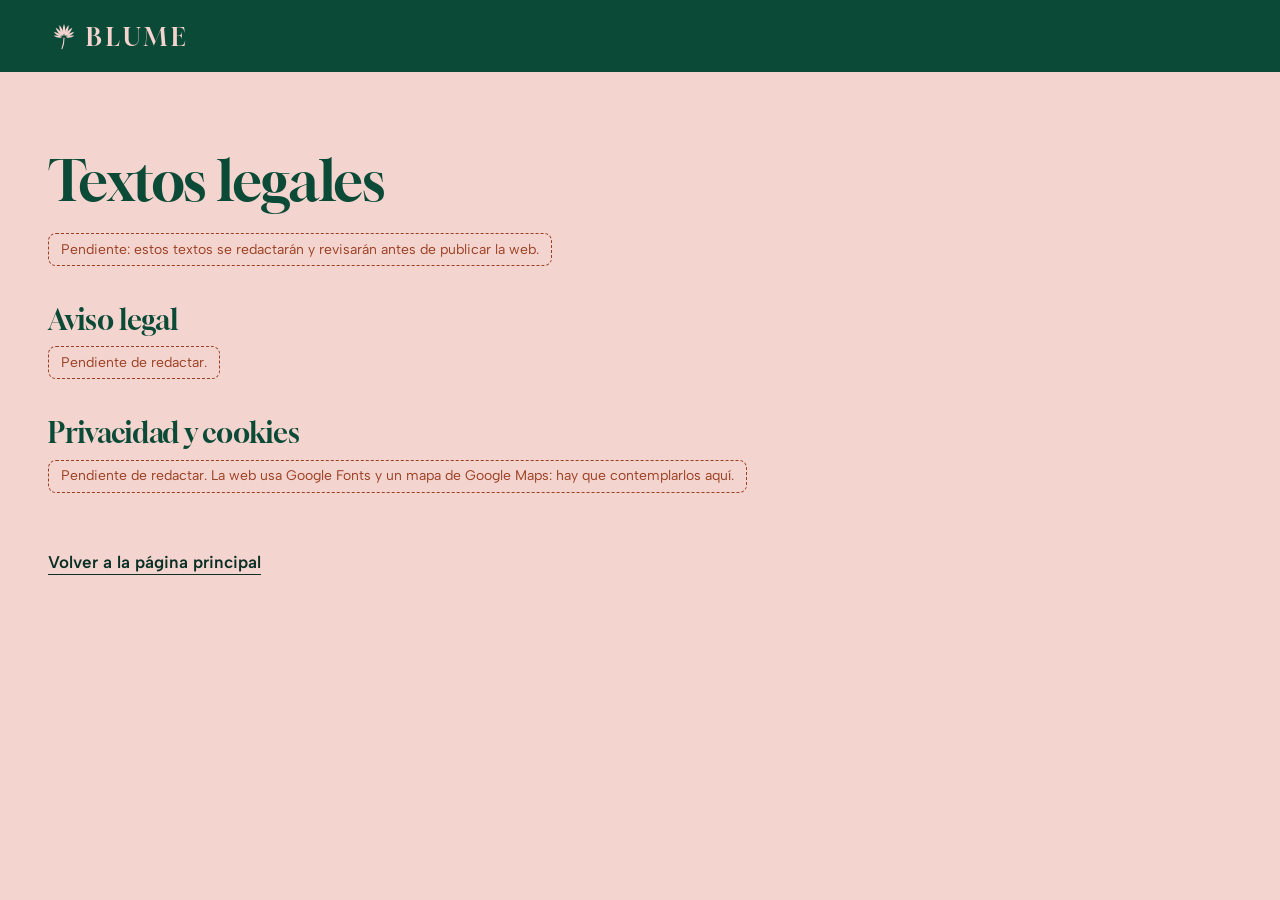
==== legal.html @ 8aef5012 "Identidad verde y rosa, portada con texto sobre foto en móvil Bloques alternos con el verde del logo" ====
<!doctype html>
<html lang="es">
<head>
  <meta charset="utf-8">
  <meta name="viewport" content="width=device-width, initial-scale=1">
  <meta name="robots" content="noindex, nofollow">
  <title>Textos legales · Blume</title>
  <meta name="theme-color" content="#0b4a37">
  <link rel="icon" href="data:image/svg+xml,%3Csvg xmlns='http://www.w3.org/2000/svg' viewBox='0 0 48 48'%3E%3Crect width='48' height='48' rx='10' fill='%230b4a37'/%3E%3Cpath fill='%23f4d4cf' d='M20.9 26.3Q15.5 22.3 8.3 23.7Q14.3 27.8 20.9 26.3ZM21.3 25.3Q16.7 18.7 8.5 17.5Q13.3 24.2 21.3 25.3ZM22 24.5Q19.6 15.9 11.6 11.7Q14 20.3 22 24.5ZM22.9 24Q23.5 14.4 17.1 7.5Q16.5 16.9 22.9 24ZM24 23.8Q27.8 14.8 24 6Q20.2 14.8 24 23.8ZM25.1 24Q31.5 16.9 30.9 7.5Q24.5 14.4 25.1 24ZM26 24.5Q34 20.3 36.4 11.7Q28.4 15.9 26 24.5ZM26.7 25.3Q34.7 24.2 39.5 17.5Q31.3 18.7 26.7 25.3ZM27.1 26.3Q33.7 27.8 39.7 23.7Q32.5 22.3 27.1 26.3Z'/%3E%3Cpath d='M24 27c0 6-1 11-3 16' stroke='%23f4d4cf' stroke-width='1.6' fill='none' stroke-linecap='round'/%3E%3C/svg%3E">
  <link rel="preconnect" href="https://fonts.googleapis.com">
  <link rel="preconnect" href="https://fonts.gstatic.com" crossorigin>
  <link rel="stylesheet" href="https://fonts.googleapis.com/css2?family=Albert+Sans:wght@400;500;600&family=Gloock&display=swap">
  <link rel="stylesheet" href="styles.css">
</head>
<body>
  <svg class="sprite" aria-hidden="true" focusable="false">
    <symbol id="i-hoja" viewBox="0 0 48 48">
      <path fill="currentColor" d="M20.9 26.3Q15.5 22.3 8.3 23.7Q14.3 27.8 20.9 26.3ZM21.3 25.3Q16.7 18.7 8.5 17.5Q13.3 24.2 21.3 25.3ZM22 24.5Q19.6 15.9 11.6 11.7Q14 20.3 22 24.5ZM22.9 24Q23.5 14.4 17.1 7.5Q16.5 16.9 22.9 24ZM24 23.8Q27.8 14.8 24 6Q20.2 14.8 24 23.8ZM25.1 24Q31.5 16.9 30.9 7.5Q24.5 14.4 25.1 24ZM26 24.5Q34 20.3 36.4 11.7Q28.4 15.9 26 24.5ZM26.7 25.3Q34.7 24.2 39.5 17.5Q31.3 18.7 26.7 25.3ZM27.1 26.3Q33.7 27.8 39.7 23.7Q32.5 22.3 27.1 26.3Z"/>
      <path d="M24 27c0 6-1 11-3 16" fill="none" stroke="currentColor" stroke-width="1.6" stroke-linecap="round"/>
    </symbol>
  </svg>

  <header class="cabecera">
    <div class="cabecera__interior">
      <a class="marca" href="index.html" aria-label="Blume, volver a la página principal">
        <svg class="marca__hoja" aria-hidden="true"><use href="#i-hoja"/></svg>
        <span class="marca__nombre">Blume</span>
      </a>
    </div>
  </header>

  <main class="seccion legal">
    <div class="contenedor">
      <h1>Textos legales</h1>
      <p class="legal__aviso pendiente">Pendiente: estos textos se redactarán y revisarán antes de publicar la web.</p>

      <section id="aviso-legal" class="legal__bloque">
        <h2>Aviso legal</h2>
        <p class="pendiente">Pendiente de redactar.</p>
      </section>

      <section id="privacidad" class="legal__bloque">
        <h2>Privacidad y cookies</h2>
        <p class="pendiente">Pendiente de redactar. La web usa Google Fonts y un mapa de Google Maps: hay que contemplarlos aquí.</p>
      </section>

      <p class="legal__volver"><a class="enlace-flecha" href="index.html">Volver a la página principal</a></p>
    </div>
  </main>
</body>
</html>
---- styles.css ----
/* =============================================================
   Blume · Floristería — demo de una página
   -------------------------------------------------------------
   1. Variables          7. Secciones comunes
   2. Base               8. Servicios
   3. Utilidades         9. Galería
   4. Botones y enlaces 10. Contacto y horario
   5. Cabecera          11. Pie y página legal
   6. Portada           12. Visor de fotos
                        13. Movimiento
   Mobile-first: estilos base para móvil y min-width para más ancho.
   Identidad a dos colores: el verde del logotipo de Blume, en profundo,
   y el rosa de las hortensias. Se alternan por bloques.
   ============================================================= */


/* 1. Variables ------------------------------------------------ */

:root {
  --verde: #0b4a37;             /* verde del rótulo, en profundo */
  --verde-hondo: #073426;       /* pie y visor */
  --rosa: #f4d4cf;              /* hortensia rosada */
  --rosa-claro: #fdeeea;        /* texto sobre verde */
  --tinta: #0a2f24;             /* texto sobre rosa */
  --tinta-suave: #3f5c51;
  --salvia: #c9ddd4;            /* texto secundario sobre verde */
  --linea-rosa: rgb(11 74 55 / .2);
  --linea-verde: rgb(244 212 207 / .24);
  --terracota: #9a3f22;         /* marcadores de dato pendiente */
  --foco: var(--verde);

  --f-titulo: "Gloock", Georgia, serif;
  --f-texto: "Albert Sans", "Segoe UI", system-ui, sans-serif;

  --cabecera: 3.75rem;
  --margen: 1.25rem;
  --ancho: 74rem;
  --radio: 14px;
  --curva: cubic-bezier(.2, .7, .2, 1);
}

@media (min-width: 600px) { :root { --margen: 2rem; } }
@media (min-width: 768px) { :root { --cabecera: 4.5rem; } }
@media (min-width: 1100px) { :root { --margen: 3rem; } }

/* Bloques oscuros: cambian el color del foco */
.cabecera, .portada, .galeria, .entrega, .pie, .visor { --foco: var(--rosa); }


/* 2. Base ----------------------------------------------------- */

*, *::before, *::after { box-sizing: border-box; }

html {
  -webkit-text-size-adjust: 100%;
  /* Que la cabecera fija no tape ni los destinos de los enlaces # ni el foco */
  scroll-padding-top: calc(var(--cabecera) + 1rem);
  scroll-padding-bottom: 1.5rem;
}

body {
  margin: 0;
  background: var(--rosa);
  color: var(--tinta);
  font-family: var(--f-texto);
  font-size: 1.0625rem;
  line-height: 1.55;
  -webkit-font-smoothing: antialiased;
}

img { display: block; max-width: 100%; height: auto; }

h1, h2, h3 {
  margin: 0;
  font-family: var(--f-titulo);
  font-weight: 400;
  line-height: 1.02;
  letter-spacing: -.01em;
  text-wrap: balance;
}

p, figure { margin: 0; }
ul { margin: 0; padding: 0; list-style: none; }
a { color: inherit; }

:focus-visible { outline: 2px solid var(--foco); outline-offset: 3px; }


/* 3. Utilidades ----------------------------------------------- */

.contenedor {
  max-width: calc(var(--ancho) + 2 * var(--margen));
  margin-inline: auto;
  padding-inline: var(--margen);
}

.visualmente-oculto {
  position: absolute !important;
  width: 1px; height: 1px;
  margin: -1px; padding: 0; border: 0;
  overflow: hidden;
  clip: rect(0 0 0 0);
  white-space: nowrap;
}

.sprite { position: absolute; width: 0; height: 0; overflow: hidden; }

.icono { width: 1.25rem; height: 1.25rem; flex: none; }

.saltar {
  position: absolute;
  top: -10rem;
  left: var(--margen);
  z-index: 100;
  display: inline-flex;
  align-items: center;
  min-height: 2.75rem;
  padding: .5rem 1rem;
  border-radius: 999px;
  background: var(--rosa);
  color: var(--verde);
  font-weight: 600;
}
.saltar:focus { top: .5rem; }

.solo-escritorio { display: none; }
@media (min-width: 768px) {
  .solo-movil { display: none; }
  .solo-escritorio { display: inline; }
}

/* Marcador de dato pendiente: visible a propósito mientras sea demo */
.pendiente {
  justify-self: start;
  padding: .35rem .75rem;
  border: 1px dashed currentColor;
  border-radius: 8px;
  color: var(--terracota);
  font-size: .875rem;
  line-height: 1.4;
}


/* 4. Botones y enlaces ---------------------------------------- */

.boton {
  display: inline-flex;
  align-items: center;
  justify-content: center;
  gap: .6rem;
  min-height: 3.25rem;
  padding: .8rem 1.5rem;
  border: 1.5px solid transparent;
  border-radius: 999px;
  font: 600 1rem/1.2 var(--f-texto);
  text-decoration: none;
  transition: background-color .25s, color .25s, border-color .25s, opacity .3s, visibility .3s;
}

/* La acción principal (llamar) es siempre rosa sobre verde */
.boton--principal,
.boton--cabecera { background: var(--rosa); color: var(--verde); }
.boton--principal:hover,
.boton--cabecera:hover { background: var(--rosa-claro); }

.boton--cabecera {
  min-height: 2.75rem;
  padding: .5rem 1.1rem;
  font-size: .9375rem;
}
.boton--cabecera .icono { width: 1.1rem; height: 1.1rem; }

/* Secundario, sobre rosa: contorno verde */
.boton--secundario { border-color: var(--verde); color: var(--verde); }
.boton--secundario:hover { background: var(--verde); color: var(--rosa); }

/* Enlace de texto con flecha que avanza un poco al pasar por encima */
.enlace-flecha {
  display: inline-flex;
  align-items: center;
  gap: .5rem;
  min-height: 2.75rem;
  font-weight: 600;
  text-decoration: underline;
  text-decoration-thickness: 1px;
  text-underline-offset: .35em;
}
.enlace-flecha .icono { transition: transform .3s var(--curva); }
.enlace-flecha:hover .icono { transform: translateX(4px); }

/* Botones redondos de flecha (galería, sobre verde) */
.boton-icono {
  display: inline-grid;
  place-items: center;
  width: 3rem;
  height: 3rem;
  padding: 0;
  border: 1.5px solid var(--linea-verde);
  border-radius: 50%;
  background: transparent;
  color: var(--rosa);
  cursor: pointer;
  transition: border-color .25s, background-color .25s, color .25s, opacity .25s;
}
.boton-icono:hover:not([aria-disabled="true"]) { border-color: var(--rosa); background: var(--rosa); color: var(--verde); }
.boton-icono[aria-disabled="true"] { opacity: .35; cursor: default; }


/* 5. Cabecera ------------------------------------------------- */

.cabecera {
  position: sticky;
  top: 0;
  z-index: 50;
  background: var(--verde);
  color: var(--rosa-claro);
}

.cabecera__interior {
  display: flex;
  align-items: center;
  gap: 1rem;
  max-width: calc(var(--ancho) + 2 * var(--margen));
  height: var(--cabecera);
  margin-inline: auto;
  padding-inline: var(--margen);
}

.marca {
  display: inline-flex;
  align-items: center;
  gap: .4rem;
  min-height: 2.75rem;
  margin-right: auto;
  color: var(--rosa);
  text-decoration: none;
}
.marca__hoja { width: 1.75rem; height: 1.75rem; flex: none; }
.marca__nombre {
  margin: 0;
  font-family: var(--f-titulo);
  font-size: 1.375rem;
  line-height: 1;
  letter-spacing: .16em;
  text-transform: uppercase;
  padding-top: .08em;
}

.cabecera__nav { display: none; }

/* Escritorio: marca, menú centrado y llamada; el menú no se mueve cuando
   el botón de llamar aparece o se aparta */
@media (min-width: 768px) {
  .cabecera__interior { display: grid; grid-template-columns: 1fr auto 1fr; gap: .5rem; }
  .marca { justify-self: start; margin-right: 0; }
  .boton--cabecera { justify-self: end; }
  .cabecera__nav { display: flex; gap: .25rem; }
  .cabecera__nav a {
    display: inline-flex;
    align-items: center;
    min-height: 2.75rem;
    padding-inline: .8rem;
    color: var(--salvia);
    font-size: .9375rem;
    font-weight: 500;
    text-decoration: none;
    transition: color .2s;
  }
  .cabecera__nav a:hover { color: var(--rosa); }
  .marca__hoja { width: 2rem; height: 2rem; }
  .marca__nombre { font-size: 1.5rem; }
}

/* Con JS: el botón de la cabecera se aparta mientras se ve el de la portada,
   para no repetir dos «Llamar» en la misma pantalla */
.cabecera--portada-visible .boton--cabecera { opacity: 0; visibility: hidden; }


/* 6. Portada -------------------------------------------------- */

/* Móvil y tableta: la foto ocupa la pantalla y el texto va encima, abajo,
   sobre un degradado del mismo verde que solo cubre la zona del texto.
   El alto nunca pasa de 696 px, el de la foto real, para que no se emborrone. */
.portada {
  display: grid;
  grid-template-columns: 100%;
  background: var(--verde);
  color: var(--rosa-claro);
}

.portada__foto {
  grid-area: 1 / 1;
  position: relative;
  height: clamp(30rem, calc(100svh - var(--cabecera) - 3rem), 43.5rem);
  overflow: hidden;
}
.portada__foto img {
  width: 100%;
  height: 100%;
  object-fit: cover;
  object-position: 58% 30%;
}
.portada__texto {
  grid-area: 1 / 1;
  align-self: end;
  position: relative;
  isolation: isolate;
  padding: 0 var(--margen) 1.75rem;
}
/* El degradado va atado al bloque de texto: cubre siempre las letras,
   sea cual sea el alto de la pantalla, y deja limpia la parte de arriba */
.portada__texto::before {
  content: "";
  position: absolute;
  z-index: -1;
  inset: -6rem 0 0;
  background: linear-gradient(to bottom,
    rgb(11 74 55 / 0) 0,
    rgb(11 74 55 / .84) 6rem,
    rgb(11 74 55 / .94) 55%,
    var(--verde) 100%);
}

.portada__lugar {
  display: inline-block;
  margin-bottom: 1rem;
  padding: .3rem .8rem;
  border: 1px solid rgb(244 212 207 / .55);
  border-radius: 999px;
  background: rgb(7 52 38 / .55);
  color: var(--rosa);
  font-size: .8125rem;
  font-weight: 600;
  letter-spacing: .02em;
}

.portada h1 {
  max-width: 13ch;
  color: var(--rosa-claro);
  font-size: clamp(2.5rem, 1.75rem + 3.6vw, 4.5rem);
  line-height: 1.02;
}

.portada .boton--principal { margin-top: 1.5rem; }

.portada__resto {
  display: grid;
  justify-items: start;
  gap: .75rem;
  padding: .25rem var(--margen) 2.5rem;
}

.portada__entrada { max-width: 34rem; color: var(--salvia); }
.portada .enlace-flecha { color: var(--rosa); }

/* Tableta: mismo esquema, con el texto más contenido */
@media (min-width: 600px) and (max-width: 959px) {
  .portada__texto { padding-bottom: 2.25rem; }
  .portada__resto { padding-bottom: 3rem; }
}

/* Escritorio: panel verde con el texto a la izquierda y la foto a sangre a la
   derecha (como mucho 880 × 696, su tamaño real) */
@media (min-width: 960px) {
  .portada {
    --borde: max(var(--margen), (100vw - var(--ancho)) / 2);
    grid-template-columns: minmax(0, 1fr) min(50vw, 55rem);
    height: min(calc(100svh - var(--cabecera)), 43.5rem);
    min-height: 36rem;
  }
  .portada__foto { grid-column: 2; grid-row: 1 / -1; height: 100%; }
  .portada__texto::before { display: none; }
  .portada__foto img { object-position: 50% 50%; }
  .portada__lugar { background: transparent; }

  /* Orden de lectura en el panel: titular, descripción, llamar, cómo llegar */
  .portada { grid-template-rows: 1fr repeat(5, auto) 1fr; }
  .portada__texto, .portada__resto { display: contents; }
  .portada__lugar, .portada h1, .portada__entrada, .portada .boton--principal, .portada .enlace-flecha {
    grid-column: 1;
    justify-self: start;
    margin-left: var(--borde);
    margin-right: clamp(2rem, 4vw, 4.5rem);
  }
  .portada__lugar { grid-row: 2; }
  .portada h1 { grid-row: 3; }
  .portada__entrada { grid-row: 4; margin-top: 1.5rem; }
  .portada .boton--principal { grid-row: 5; margin-top: 2rem; }
  .portada .enlace-flecha { grid-row: 6; margin-top: .75rem; }
}


/* 7. Secciones comunes ---------------------------------------- */

/* Bloques: verde (portada) · rosa (servicios) · verde (galería) ·
   rosa (contacto) · verde hondo (pie). Nunca dos iguales seguidos. */
.seccion { padding-block: 3.5rem; }
.servicios, .contacto { background: var(--rosa); color: var(--tinta); }
.galeria { background: var(--verde); color: var(--rosa-claro); }

.seccion h2 {
  max-width: 18ch;
  margin-bottom: 1.75rem;
  color: var(--verde);
  font-size: clamp(2.25rem, 1.6rem + 2.6vw, 3.5rem);
}

@media (min-width: 768px) {
  .seccion { padding-block: 5rem; }
  .seccion h2 { margin-bottom: 2.5rem; }
}


/* 8. Servicios ------------------------------------------------ */

/* Índice: cada servicio es una fila con una foto pequeña */
.servicios__lista { border-top: 1px solid var(--linea-rosa); }

.servicio {
  display: grid;
  grid-template-columns: 6.25rem minmax(0, 1fr);
  grid-template-rows: auto auto;
  column-gap: 1.1rem;
  padding-block: 1.1rem;
  border-bottom: 1px solid var(--linea-rosa);
}

.servicio__foto {
  grid-row: 1 / 3;
  width: 6.25rem;
  aspect-ratio: 4 / 5;
  object-fit: cover;
  border-radius: 10px;
}
.servicio__foto--ramos { object-position: 50% 62%; }

.servicio h3 {
  align-self: end;
  color: var(--verde);
  font-size: 1.5rem;
  line-height: 1.05;
}
.servicio p {
  align-self: start;
  margin-top: .4rem;
  color: var(--tinta-suave);
  font-size: .9375rem;
  line-height: 1.45;
}

@media (min-width: 860px) {
  .servicio {
    grid-template-columns: 12rem minmax(0, 1.15fr) minmax(0, 1fr);
    grid-template-rows: auto;
    column-gap: clamp(1.5rem, 3vw, 3rem);
    align-items: center;
    padding-block: 1.25rem;
  }
  .servicio__foto { grid-row: auto; width: 12rem; aspect-ratio: 4 / 3; }
  .servicio h3 { align-self: center; font-size: clamp(1.875rem, 1.2rem + 1.3vw, 2.5rem); }
  .servicio p { align-self: center; margin: 0; max-width: 30ch; font-size: 1.0625rem; }
}

/* Cómo te lo llevas: tarjeta verde dentro del bloque rosa */
.entrega {
  display: grid;
  gap: 1.5rem;
  margin-top: 2.5rem;
  padding: 1.75rem 1.5rem;
  border-radius: var(--radio);
  background: var(--verde);
  color: var(--salvia);
}
.entrega__titulo { color: var(--rosa); font-size: 1.75rem; }
.entrega__opciones { display: grid; gap: 1.1rem; }
.entrega__opciones li { display: flex; align-items: flex-start; gap: .9rem; line-height: 1.45; }
.entrega__opciones strong { display: block; color: var(--rosa-claro); font-weight: 600; }
.entrega__icono { width: 1.75rem; height: 1.75rem; flex: none; color: var(--rosa); }
.entrega__nota {
  padding-top: 1.25rem;
  border-top: 1px solid var(--linea-verde);
  color: var(--rosa-claro);
}
.entrega__nota a {
  color: var(--rosa);
  font-weight: 600;
  text-decoration-thickness: 1px;
  text-underline-offset: .25em;
  white-space: nowrap;
}

@media (min-width: 700px) {
  .entrega { padding: 2.25rem 2.5rem; gap: 1.75rem; }
  .entrega__opciones { grid-template-columns: repeat(3, minmax(0, 1fr)); gap: 2rem; }
}


/* 9. Galería -------------------------------------------------- */

.galeria h2 { margin-bottom: 0; color: var(--rosa); }
.galeria__ayuda { margin-top: .6rem; color: var(--salvia); }

.galeria__cabeza {
  display: flex;
  align-items: flex-end;
  justify-content: space-between;
  gap: 1.5rem;
}

/* En móvil, la tira se mueve con el dedo: las flechas solo desde tableta */
.galeria__flechas { display: none; flex: none; gap: .5rem; }
@media (min-width: 768px) {
  .galeria__flechas { display: flex; }
  .galeria__flechas[hidden] { display: none; }
}

/* Tira que sigue al dedo: cada foto conserva su proporción */
.galeria__pista {
  --borde: max(var(--margen), (100% - var(--ancho)) / 2);
  display: flex;
  gap: .75rem;
  padding: 1.75rem var(--borde) .5rem;
  overflow-x: auto;
  overscroll-behavior-x: contain;
  scroll-snap-type: x mandatory;
  scroll-padding-inline: var(--borde);
  scrollbar-width: none;
}
.galeria__pista::-webkit-scrollbar { display: none; }
.galeria__pista li { flex: none; scroll-snap-align: start; }

.galeria__foto {
  display: block;
  height: 17rem;
  overflow: hidden;
  border-radius: var(--radio);
}
.galeria__foto img {
  width: auto;
  height: 100%;
  max-width: min(80vw, 32rem);
  object-fit: cover;
}

/* Raya que indica cuánto se ha recorrido (la activa main.js) */
.galeria__progreso {
  position: relative;
  height: 2px;
  margin-top: 1.25rem;
  border-radius: 2px;
  background: var(--linea-verde);
  overflow: hidden;
}
.galeria__progreso[hidden] { display: none; }
.galeria__progreso span {
  position: absolute;
  inset: 0 auto 0 0;
  width: var(--visible, 30%);
  border-radius: 2px;
  background: var(--rosa);
  transform: translateX(var(--avance, 0%));
}

@media (min-width: 768px) {
  .galeria__pista { gap: 1rem; padding-top: 2.25rem; }
  .galeria__foto { height: 22rem; }
}


/* 10. Contacto y horario -------------------------------------- */

.contacto__rejilla { display: grid; gap: 2.5rem; }

.datos { display: grid; gap: 1.5rem; margin: 0 0 2.25rem; }
.datos dt {
  margin-bottom: .2rem;
  color: var(--tinta-suave);
  font-size: .875rem;
  font-weight: 600;
}
.datos dd { margin: 0; }

.datos__telefono {
  display: inline-flex;
  align-items: center;
  min-height: 2.75rem;
  color: var(--verde);
  font-family: var(--f-titulo);
  font-size: clamp(2.25rem, 1.9rem + 1.6vw, 3rem);
  line-height: 1;
  text-decoration: underline;
  text-decoration-thickness: 2px;
  text-underline-offset: .15em;
}
.datos__telefono:hover { text-decoration-thickness: 3px; }

address { margin-bottom: 1rem; font-style: normal; }

.horario__titulo { margin-bottom: .6rem; color: var(--verde); font-size: 1.75rem; }

.horario { width: 100%; border-collapse: collapse; font-variant-numeric: tabular-nums; }
.horario th,
.horario td {
  padding: .75rem 0;
  border-bottom: 1px solid var(--linea-rosa);
  font-weight: 400;
  text-align: left;
  vertical-align: top;
}
.horario tr:first-child th,
.horario tr:first-child td { border-top: 1px solid var(--linea-rosa); }
.horario td { padding-left: 1rem; text-align: right; color: var(--tinta-suave); }

/* En móvil estrecho, cada tramo del horario en su línea */
.horario__tramo { display: block; }
.horario__y {
  position: absolute; width: 1px; height: 1px; overflow: hidden; clip: rect(0 0 0 0); white-space: nowrap;
}
@media (min-width: 440px) {
  .horario__tramo { display: inline; }
  .horario__y { position: static; width: auto; height: auto; overflow: visible; clip: auto; }
}

/* El día de hoy (lo marca main.js con la hora de Errenteria) */
.horario .es-hoy th { font-weight: 600; }
.horario .es-hoy td { color: var(--tinta); }
.horario__hoy {
  display: inline-block;
  margin-left: .55rem;
  padding: .05rem .55rem;
  border-radius: 999px;
  background: var(--verde);
  color: var(--rosa);
  font-size: .75rem;
  font-weight: 600;
  vertical-align: .1em;
}

.contacto__mapa iframe {
  display: block;
  width: 100%;
  height: 18rem;
  border: 0;
  border-radius: var(--radio);
  background: var(--rosa-claro);
}

@media (min-width: 900px) {
  .contacto__rejilla { grid-template-columns: minmax(0, 5fr) minmax(0, 6fr); gap: clamp(2.5rem, 5vw, 5rem); align-items: start; }
  .contacto__mapa { position: sticky; top: calc(var(--cabecera) + 1.5rem); }
  .contacto__mapa iframe { height: 28rem; }
}


/* 11. Pie y página legal -------------------------------------- */

.pie {
  padding-block: 3rem 2.5rem;
  background: var(--verde-hondo);
  color: var(--salvia);
  font-size: .9375rem;
}
.pie__interior { display: grid; gap: 1.75rem; }

.pie__marca { display: flex; align-items: center; gap: .6rem; color: var(--rosa); }
.pie__marca .marca__hoja { width: 2.75rem; height: 2.75rem; }
.pie__marca .marca__nombre { font-size: 1.75rem; }
.pie__lema { margin-top: .35rem; font-size: .8125rem; font-weight: 500; }

.pie a { color: var(--rosa-claro); text-decoration-thickness: 1px; text-underline-offset: .3em; }
.pie__datos a { display: inline-flex; align-items: center; min-height: 2.75rem; }
.pie__legal { display: flex; flex-wrap: wrap; gap: 0 1.75rem; }
.pie__legal a { display: inline-flex; align-items: center; min-height: 2.75rem; }
.pie .pendiente { color: var(--rosa); }

@media (min-width: 1024px) {
  .pie__interior { grid-template-columns: auto minmax(0, 1fr) auto; align-items: center; column-gap: 4rem; }
  .pie__datos { justify-self: center; text-align: center; }
  .pie .pendiente { grid-column: 1 / -1; }
}

/* Página de textos legales (pendiente) */
.legal { background: var(--rosa); }
.legal h1 { margin-bottom: 1.5rem; color: var(--verde); font-size: clamp(2.25rem, 1.6rem + 2.6vw, 3.5rem); }
.legal .pendiente { display: inline-block; }
.legal__bloque { margin-top: 2.5rem; }
.legal__bloque h2 { margin-bottom: .75rem; font-size: 1.75rem; }
.legal__volver { margin-top: 3rem; }


/* 12. Visor de fotos ------------------------------------------ */

.visor {
  width: 100%;
  height: 100%;
  max-width: none;
  max-height: none;
  margin: 0;
  padding: 0;
  border: 0;
  overflow: hidden;
  background: var(--verde-hondo);
  color: var(--rosa-claro);
}
.visor::backdrop { background: transparent; }

.visor__figura {
  position: absolute;
  inset: 0;
  display: flex;
  flex-direction: column;
  align-items: center;
  justify-content: center;
  gap: 1rem;
  padding: 4.5rem var(--margen) 6rem;
  touch-action: pan-y;   /* el gesto horizontal lo maneja main.js */
}

.visor__marco {
  display: grid;
  place-items: center;
  max-width: 100%;
  min-height: 0;
}

/* Nunca más grande que la foto real: width/height auto + topes */
.visor__img {
  width: auto;
  height: auto;
  max-width: 100%;
  max-height: calc(100svh - 13.5rem);
  border-radius: var(--radio);
  user-select: none;
  -webkit-user-drag: none;
}

.visor__pie {
  max-width: 40rem;
  color: var(--salvia);
  font-size: .9375rem;
  line-height: 1.45;
  text-align: center;
}
.visor__cuenta {
  display: block;
  margin-top: .3rem;
  color: var(--rosa);
  font-size: .8125rem;
  font-weight: 600;
  font-variant-numeric: tabular-nums;
}

.visor__boton {
  position: absolute;
  display: grid;
  place-items: center;
  width: 3rem;
  height: 3rem;
  padding: 0;
  border: 1.5px solid var(--linea-verde);
  border-radius: 50%;
  background: var(--verde-hondo);
  color: var(--rosa);
  cursor: pointer;
  transition: background-color .2s, color .2s, border-color .2s;
}
.visor__boton:hover { border-color: var(--rosa); background: var(--rosa); color: var(--verde); }
.visor__cerrar { top: .75rem; right: var(--margen); }
.visor__nav { bottom: 1.25rem; }
.visor__nav--anterior { left: var(--margen); }
.visor__nav--siguiente { right: var(--margen); }

@media (min-width: 768px) {
  .visor__figura { padding: 4rem 6rem 2rem; }
  .visor__img { max-height: calc(100svh - 10.5rem); }
  .visor__nav { top: 50%; bottom: auto; transform: translateY(-50%); }
}


/* 13. Movimiento ---------------------------------------------- */

/* Solo en la entrada: la foto se asienta con un acercamiento muy leve y el
   titular sube despacio. Solo con JS (clase .js) y nunca con «reducir
   movimiento». El botón de llamar no se anima: está siempre a la vista. */
@media (prefers-reduced-motion: no-preference) {
  html { scroll-behavior: smooth; }

  .js .portada__foto img { animation: asentarse 1.8s var(--curva) both; }
  .js .portada__lugar { animation: subir .9s var(--curva) .1s both; }
  .js .portada h1 { animation: subir 1s var(--curva) .18s both; }

  @media (hover: hover) {
    .galeria__foto img { transition: transform .8s var(--curva); }
    .galeria__foto:hover img { transform: scale(1.03); }
  }

  .visor[open] { animation: aparecer .25s ease-out; }
  .visor__img.entra { animation: aparecer .3s ease-out; }
}

@keyframes asentarse { from { transform: scale(1.06); } }
@keyframes subir { from { opacity: 0; transform: translateY(.6em); } }
@keyframes aparecer { from { opacity: 0; } }

@media (prefers-reduced-motion: reduce) {
  *, *::before, *::after { animation: none !important; transition: none !important; }
}
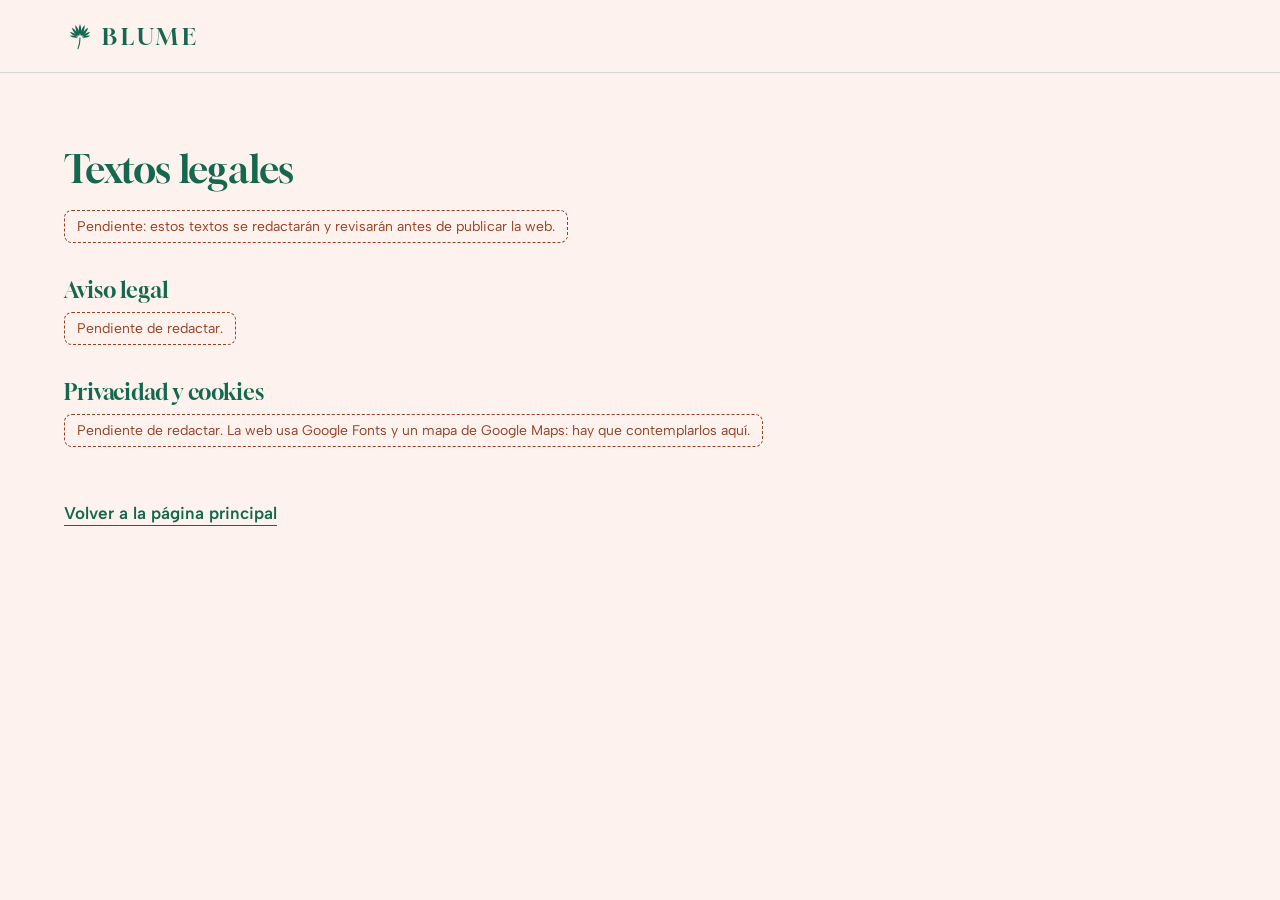
==== commit aa56cfc1: "Ajustes de la revisión: portada sin nombre, fotos, títulos y paleta clara - Portada: «Conoce Blume, " ====
--- a/legal.html
+++ b/legal.html
@@ -5,8 +5,8 @@
   <meta name="viewport" content="width=device-width, initial-scale=1">
   <meta name="robots" content="noindex, nofollow">
   <title>Textos legales · Blume</title>
-  <meta name="theme-color" content="#0b4a37">
-  <link rel="icon" href="data:image/svg+xml,%3Csvg xmlns='http://www.w3.org/2000/svg' viewBox='0 0 48 48'%3E%3Crect width='48' height='48' rx='10' fill='%230b4a37'/%3E%3Cpath fill='%23f4d4cf' d='M20.9 26.3Q15.5 22.3 8.3 23.7Q14.3 27.8 20.9 26.3ZM21.3 25.3Q16.7 18.7 8.5 17.5Q13.3 24.2 21.3 25.3ZM22 24.5Q19.6 15.9 11.6 11.7Q14 20.3 22 24.5ZM22.9 24Q23.5 14.4 17.1 7.5Q16.5 16.9 22.9 24ZM24 23.8Q27.8 14.8 24 6Q20.2 14.8 24 23.8ZM25.1 24Q31.5 16.9 30.9 7.5Q24.5 14.4 25.1 24ZM26 24.5Q34 20.3 36.4 11.7Q28.4 15.9 26 24.5ZM26.7 25.3Q34.7 24.2 39.5 17.5Q31.3 18.7 26.7 25.3ZM27.1 26.3Q33.7 27.8 39.7 23.7Q32.5 22.3 27.1 26.3Z'/%3E%3Cpath d='M24 27c0 6-1 11-3 16' stroke='%23f4d4cf' stroke-width='1.6' fill='none' stroke-linecap='round'/%3E%3C/svg%3E">
+  <meta name="theme-color" content="#fdf2ee">
+  <link rel="icon" href="data:image/svg+xml,%3Csvg xmlns='http://www.w3.org/2000/svg' viewBox='0 0 48 48'%3E%3Crect width='48' height='48' rx='10' fill='%2313684d'/%3E%3Cpath fill='%23fdf2ee' d='M20.9 26.3Q15.5 22.3 8.3 23.7Q14.3 27.8 20.9 26.3ZM21.3 25.3Q16.7 18.7 8.5 17.5Q13.3 24.2 21.3 25.3ZM22 24.5Q19.6 15.9 11.6 11.7Q14 20.3 22 24.5ZM22.9 24Q23.5 14.4 17.1 7.5Q16.5 16.9 22.9 24ZM24 23.8Q27.8 14.8 24 6Q20.2 14.8 24 23.8ZM25.1 24Q31.5 16.9 30.9 7.5Q24.5 14.4 25.1 24ZM26 24.5Q34 20.3 36.4 11.7Q28.4 15.9 26 24.5ZM26.7 25.3Q34.7 24.2 39.5 17.5Q31.3 18.7 26.7 25.3ZM27.1 26.3Q33.7 27.8 39.7 23.7Q32.5 22.3 27.1 26.3Z'/%3E%3Cpath d='M24 27c0 6-1 11-3 16' stroke='%23fdf2ee' stroke-width='1.6' fill='none' stroke-linecap='round'/%3E%3C/svg%3E">
   <link rel="preconnect" href="https://fonts.googleapis.com">
   <link rel="preconnect" href="https://fonts.gstatic.com" crossorigin>
   <link rel="stylesheet" href="https://fonts.googleapis.com/css2?family=Albert+Sans:wght@400;500;600&family=Gloock&display=swap">
--- a/styles.css
+++ b/styles.css
@@ -9,23 +9,25 @@
    6. Portada           12. Visor de fotos
                         13. Movimiento
    Mobile-first: estilos base para móvil y min-width para más ancho.
-   Identidad a dos colores: el verde del logotipo de Blume, en profundo,
-   y el rosa de las hortensias. Se alternan por bloques.
+   Fondos claros con color: rosa de hortensia muy claro y salvia clara,
+   alternados. El verde del logotipo de Blume queda como acento: titulares,
+   botones, enlaces y el pie.
    ============================================================= */
 
 
 /* 1. Variables ------------------------------------------------ */
 
 :root {
-  --verde: #0b4a37;             /* verde del rótulo, en profundo */
-  --verde-hondo: #073426;       /* pie y visor */
-  --rosa: #f4d4cf;              /* hortensia rosada */
-  --rosa-claro: #fdeeea;        /* texto sobre verde */
-  --tinta: #0a2f24;             /* texto sobre rosa */
-  --tinta-suave: #3f5c51;
-  --salvia: #c9ddd4;            /* texto secundario sobre verde */
-  --linea-rosa: rgb(11 74 55 / .2);
-  --linea-verde: rgb(244 212 207 / .24);
+  --rosa-claro: #fdf2ee;        /* fondo base: hortensia rosada muy clara */
+  --salvia-claro: #e6efe9;      /* fondo alterno: hoja de eucalipto muy clara */
+  --rosa: #f4d4cf;              /* detalles sobre el verde del pie */
+  --verde: #13684d;             /* el verde del rótulo: titulares y acciones */
+  --verde-hover: #0e5640;
+  --tinta: #1d2b26;             /* texto */
+  --tinta-suave: #4a5a53;
+  --salvia-texto: #d2e4da;      /* texto secundario sobre el verde del pie */
+  --linea: rgb(19 104 77 / .18);
+  --linea-pie: rgb(253 242 238 / .25);
   --terracota: #9a3f22;         /* marcadores de dato pendiente */
   --foco: var(--verde);
 
@@ -34,17 +36,14 @@
 
   --cabecera: 3.75rem;
   --margen: 1.25rem;
-  --ancho: 74rem;
+  --ancho: 72rem;
   --radio: 14px;
   --curva: cubic-bezier(.2, .7, .2, 1);
 }
 
-@media (min-width: 600px) { :root { --margen: 2rem; } }
+@media (min-width: 600px) { :root { --margen: 1.75rem; } }
 @media (min-width: 768px) { :root { --cabecera: 4.5rem; } }
-@media (min-width: 1100px) { :root { --margen: 3rem; } }
-
-/* Bloques oscuros: cambian el color del foco */
-.cabecera, .portada, .galeria, .entrega, .pie, .visor { --foco: var(--rosa); }
+@media (min-width: 1024px) { :root { --margen: 2.5rem; } }
 
 
 /* 2. Base ----------------------------------------------------- */
@@ -60,7 +59,7 @@
 
 body {
   margin: 0;
-  background: var(--rosa);
+  background: var(--rosa-claro);
   color: var(--tinta);
   font-family: var(--f-texto);
   font-size: 1.0625rem;
@@ -72,10 +71,11 @@
 
 h1, h2, h3 {
   margin: 0;
+  color: var(--verde);
   font-family: var(--f-titulo);
   font-weight: 400;
-  line-height: 1.02;
-  letter-spacing: -.01em;
+  line-height: 1.08;
+  letter-spacing: -.005em;
   text-wrap: balance;
 }
 
@@ -117,11 +117,25 @@
   min-height: 2.75rem;
   padding: .5rem 1rem;
   border-radius: 999px;
-  background: var(--rosa);
-  color: var(--verde);
+  background: var(--verde);
+  color: var(--rosa-claro);
   font-weight: 600;
 }
 .saltar:focus { top: .5rem; }
+
+/* Antetítulo de cada sección, con la hoja de palmera del rótulo */
+.antetitulo {
+  display: flex;
+  align-items: center;
+  gap: .45rem;
+  margin-bottom: .75rem;
+  color: var(--verde);
+  font-size: .875rem;
+  font-weight: 600;
+  line-height: 1.3;
+  letter-spacing: .02em;
+}
+.antetitulo__hoja { width: 1.5rem; height: 1.5rem; flex: none; }
 
 .solo-escritorio { display: none; }
 @media (min-width: 768px) {
@@ -148,8 +162,8 @@
   align-items: center;
   justify-content: center;
   gap: .6rem;
-  min-height: 3.25rem;
-  padding: .8rem 1.5rem;
+  min-height: 3.125rem;
+  padding: .75rem 1.4rem;
   border: 1.5px solid transparent;
   border-radius: 999px;
   font: 600 1rem/1.2 var(--f-texto);
@@ -157,11 +171,11 @@
   transition: background-color .25s, color .25s, border-color .25s, opacity .3s, visibility .3s;
 }
 
-/* La acción principal (llamar) es siempre rosa sobre verde */
+/* La acción principal (llamar) es siempre verde relleno */
 .boton--principal,
-.boton--cabecera { background: var(--rosa); color: var(--verde); }
+.boton--cabecera { background: var(--verde); color: var(--rosa-claro); }
 .boton--principal:hover,
-.boton--cabecera:hover { background: var(--rosa-claro); }
+.boton--cabecera:hover { background: var(--verde-hover); }
 
 .boton--cabecera {
   min-height: 2.75rem;
@@ -170,9 +184,9 @@
 }
 .boton--cabecera .icono { width: 1.1rem; height: 1.1rem; }
 
-/* Secundario, sobre rosa: contorno verde */
+/* Secundario: contorno verde */
 .boton--secundario { border-color: var(--verde); color: var(--verde); }
-.boton--secundario:hover { background: var(--verde); color: var(--rosa); }
+.boton--secundario:hover { background: var(--verde); color: var(--rosa-claro); }
 
 /* Enlace de texto con flecha que avanza un poco al pasar por encima */
 .enlace-flecha {
@@ -180,6 +194,7 @@
   align-items: center;
   gap: .5rem;
   min-height: 2.75rem;
+  color: var(--verde);
   font-weight: 600;
   text-decoration: underline;
   text-decoration-thickness: 1px;
@@ -188,21 +203,21 @@
 .enlace-flecha .icono { transition: transform .3s var(--curva); }
 .enlace-flecha:hover .icono { transform: translateX(4px); }
 
-/* Botones redondos de flecha (galería, sobre verde) */
+/* Botones redondos de flecha (galería) */
 .boton-icono {
   display: inline-grid;
   place-items: center;
   width: 3rem;
   height: 3rem;
   padding: 0;
-  border: 1.5px solid var(--linea-verde);
+  border: 1.5px solid var(--linea);
   border-radius: 50%;
   background: transparent;
-  color: var(--rosa);
+  color: var(--verde);
   cursor: pointer;
   transition: border-color .25s, background-color .25s, color .25s, opacity .25s;
 }
-.boton-icono:hover:not([aria-disabled="true"]) { border-color: var(--rosa); background: var(--rosa); color: var(--verde); }
+.boton-icono:hover:not([aria-disabled="true"]) { border-color: var(--verde); background: var(--verde); color: var(--rosa-claro); }
 .boton-icono[aria-disabled="true"] { opacity: .35; cursor: default; }
 
 
@@ -212,8 +227,10 @@
   position: sticky;
   top: 0;
   z-index: 50;
-  background: var(--verde);
-  color: var(--rosa-claro);
+  background: rgb(253 242 238 / .94);
+  border-bottom: 1px solid var(--linea);
+  -webkit-backdrop-filter: saturate(1.3) blur(10px);
+          backdrop-filter: saturate(1.3) blur(10px);
 }
 
 .cabecera__interior {
@@ -232,14 +249,14 @@
   gap: .4rem;
   min-height: 2.75rem;
   margin-right: auto;
-  color: var(--rosa);
+  color: var(--verde);
   text-decoration: none;
 }
 .marca__hoja { width: 1.75rem; height: 1.75rem; flex: none; }
 .marca__nombre {
   margin: 0;
   font-family: var(--f-titulo);
-  font-size: 1.375rem;
+  font-size: 1.3125rem;
   line-height: 1;
   letter-spacing: .16em;
   text-transform: uppercase;
@@ -260,15 +277,15 @@
     align-items: center;
     min-height: 2.75rem;
     padding-inline: .8rem;
-    color: var(--salvia);
+    color: var(--tinta-suave);
     font-size: .9375rem;
     font-weight: 500;
     text-decoration: none;
     transition: color .2s;
   }
-  .cabecera__nav a:hover { color: var(--rosa); }
+  .cabecera__nav a:hover { color: var(--verde); }
   .marca__hoja { width: 2rem; height: 2rem; }
-  .marca__nombre { font-size: 1.5rem; }
+  .marca__nombre { font-size: 1.4375rem; }
 }
 
 /* Con JS: el botón de la cabecera se aparta mientras se ve el de la portada,
@@ -276,213 +293,125 @@
 .cabecera--portada-visible .boton--cabecera { opacity: 0; visibility: hidden; }
 
 
-/* 6. Portada -------------------------------------------------- */
-
-/* Móvil y tableta: la foto ocupa la pantalla y el texto va encima, abajo,
-   sobre un degradado del mismo verde que solo cubre la zona del texto.
-   El alto nunca pasa de 696 px, el de la foto real, para que no se emborrone. */
-.portada {
+/* 6. Portada: el escaparate de noche --------------------------- */
+
+.portada { background: var(--rosa-claro); }
+
+.portada__interior {
   display: grid;
-  grid-template-columns: 100%;
-  background: var(--verde);
-  color: var(--rosa-claro);
-}
-
-.portada__foto {
-  grid-area: 1 / 1;
-  position: relative;
-  height: clamp(30rem, calc(100svh - var(--cabecera) - 3rem), 43.5rem);
-  overflow: hidden;
-}
-.portada__foto img {
+  max-width: calc(var(--ancho) + 2 * var(--margen));
+  margin-inline: auto;
+}
+
+/* Móvil: la foto arriba, a todo lo ancho y con su color real */
+.portada__foto { overflow: hidden; }
+.portada__foto img { width: 100%; }
+
+.portada__texto { padding: 1.5rem var(--margen) 2.75rem; }
+
+.portada h1 {
+  max-width: 15ch;
+  font-size: clamp(2rem, 1.55rem + 1.9vw, 3.125rem);
+  line-height: 1.06;
+}
+
+.portada__entrada {
+  max-width: 32rem;
+  margin-top: .9rem;
+  color: var(--tinta-suave);
+}
+
+.portada__acciones {
+  display: flex;
+  flex-wrap: wrap;
+  align-items: center;
+  gap: .75rem 1.5rem;
+  margin-top: 1.5rem;
+}
+
+/* Tableta: foto a lo ancho pero recortada en alto */
+@media (min-width: 600px) and (max-width: 959px) {
+  .portada__foto img {
+    height: min(50vh, 27rem);
+    object-fit: cover;
+    object-position: 50% 40%;
+  }
+}
+
+/* Escritorio: texto a la izquierda y escaparate a la derecha, a media
+   pantalla (nunca más grande que la foto real, que mide 880 × 651) */
+@media (min-width: 960px) {
+  .portada__interior {
+    grid-template-columns: minmax(0, 5fr) minmax(0, 7fr);
+    align-items: center;
+    padding-inline: var(--margen);
+  }
+  .portada__texto { grid-column: 1; grid-row: 1; padding: 3rem 2.5rem 3.5rem 0; }
+  .portada__foto { grid-column: 2; grid-row: 1; margin-block: 2.25rem 2.75rem; border-radius: var(--radio); }
+}
+
+
+/* 7. Secciones comunes ---------------------------------------- */
+
+/* Fondos: rosa claro (portada) · salvia (servicios) · rosa claro (galería) ·
+   salvia (contacto) · verde (pie). Nunca dos iguales seguidos. */
+.seccion { padding-block: 3.5rem; }
+.servicios, .contacto { background: var(--salvia-claro); }
+.galeria { background: var(--rosa-claro); }
+
+.seccion__cabeza { margin-bottom: 1.75rem; }
+.seccion h2 {
+  max-width: 20ch;
+  font-size: clamp(1.75rem, 1.45rem + 1.2vw, 2.375rem);
+}
+
+@media (min-width: 768px) {
+  .seccion { padding-block: 4.75rem; }
+  .seccion__cabeza { margin-bottom: 2.5rem; }
+}
+
+
+/* 8. Servicios ------------------------------------------------ */
+
+.servicios__lista { display: grid; gap: 2.25rem; }
+
+.servicio__foto {
   width: 100%;
-  height: 100%;
+  aspect-ratio: 4 / 3;
   object-fit: cover;
-  object-position: 58% 30%;
-}
-.portada__texto {
-  grid-area: 1 / 1;
-  align-self: end;
-  position: relative;
-  isolation: isolate;
-  padding: 0 var(--margen) 1.75rem;
-}
-/* El degradado va atado al bloque de texto: cubre siempre las letras,
-   sea cual sea el alto de la pantalla, y deja limpia la parte de arriba */
-.portada__texto::before {
-  content: "";
-  position: absolute;
-  z-index: -1;
-  inset: -6rem 0 0;
-  background: linear-gradient(to bottom,
-    rgb(11 74 55 / 0) 0,
-    rgb(11 74 55 / .84) 6rem,
-    rgb(11 74 55 / .94) 55%,
-    var(--verde) 100%);
-}
-
-.portada__lugar {
-  display: inline-block;
   margin-bottom: 1rem;
-  padding: .3rem .8rem;
-  border: 1px solid rgb(244 212 207 / .55);
-  border-radius: 999px;
-  background: rgb(7 52 38 / .55);
-  color: var(--rosa);
-  font-size: .8125rem;
-  font-weight: 600;
-  letter-spacing: .02em;
-}
-
-.portada h1 {
-  max-width: 13ch;
-  color: var(--rosa-claro);
-  font-size: clamp(2.5rem, 1.75rem + 3.6vw, 4.5rem);
-  line-height: 1.02;
-}
-
-.portada .boton--principal { margin-top: 1.5rem; }
-
-.portada__resto {
-  display: grid;
-  justify-items: start;
-  gap: .75rem;
-  padding: .25rem var(--margen) 2.5rem;
-}
-
-.portada__entrada { max-width: 34rem; color: var(--salvia); }
-.portada .enlace-flecha { color: var(--rosa); }
-
-/* Tableta: mismo esquema, con el texto más contenido */
-@media (min-width: 600px) and (max-width: 959px) {
-  .portada__texto { padding-bottom: 2.25rem; }
-  .portada__resto { padding-bottom: 3rem; }
-}
-
-/* Escritorio: panel verde con el texto a la izquierda y la foto a sangre a la
-   derecha (como mucho 880 × 696, su tamaño real) */
-@media (min-width: 960px) {
-  .portada {
-    --borde: max(var(--margen), (100vw - var(--ancho)) / 2);
-    grid-template-columns: minmax(0, 1fr) min(50vw, 55rem);
-    height: min(calc(100svh - var(--cabecera)), 43.5rem);
-    min-height: 36rem;
-  }
-  .portada__foto { grid-column: 2; grid-row: 1 / -1; height: 100%; }
-  .portada__texto::before { display: none; }
-  .portada__foto img { object-position: 50% 50%; }
-  .portada__lugar { background: transparent; }
-
-  /* Orden de lectura en el panel: titular, descripción, llamar, cómo llegar */
-  .portada { grid-template-rows: 1fr repeat(5, auto) 1fr; }
-  .portada__texto, .portada__resto { display: contents; }
-  .portada__lugar, .portada h1, .portada__entrada, .portada .boton--principal, .portada .enlace-flecha {
-    grid-column: 1;
-    justify-self: start;
-    margin-left: var(--borde);
-    margin-right: clamp(2rem, 4vw, 4.5rem);
-  }
-  .portada__lugar { grid-row: 2; }
-  .portada h1 { grid-row: 3; }
-  .portada__entrada { grid-row: 4; margin-top: 1.5rem; }
-  .portada .boton--principal { grid-row: 5; margin-top: 2rem; }
-  .portada .enlace-flecha { grid-row: 6; margin-top: .75rem; }
-}
-
-
-/* 7. Secciones comunes ---------------------------------------- */
-
-/* Bloques: verde (portada) · rosa (servicios) · verde (galería) ·
-   rosa (contacto) · verde hondo (pie). Nunca dos iguales seguidos. */
-.seccion { padding-block: 3.5rem; }
-.servicios, .contacto { background: var(--rosa); color: var(--tinta); }
-.galeria { background: var(--verde); color: var(--rosa-claro); }
-
-.seccion h2 {
-  max-width: 18ch;
-  margin-bottom: 1.75rem;
-  color: var(--verde);
-  font-size: clamp(2.25rem, 1.6rem + 2.6vw, 3.5rem);
-}
-
-@media (min-width: 768px) {
-  .seccion { padding-block: 5rem; }
-  .seccion h2 { margin-bottom: 2.5rem; }
-}
-
-
-/* 8. Servicios ------------------------------------------------ */
-
-/* Índice: cada servicio es una fila con una foto pequeña */
-.servicios__lista { border-top: 1px solid var(--linea-rosa); }
-
-.servicio {
-  display: grid;
-  grid-template-columns: 6.25rem minmax(0, 1fr);
-  grid-template-rows: auto auto;
-  column-gap: 1.1rem;
-  padding-block: 1.1rem;
-  border-bottom: 1px solid var(--linea-rosa);
-}
-
-.servicio__foto {
-  grid-row: 1 / 3;
-  width: 6.25rem;
-  aspect-ratio: 4 / 5;
-  object-fit: cover;
-  border-radius: 10px;
-}
-.servicio__foto--ramos { object-position: 50% 62%; }
-
-.servicio h3 {
-  align-self: end;
-  color: var(--verde);
-  font-size: 1.5rem;
-  line-height: 1.05;
-}
-.servicio p {
-  align-self: start;
-  margin-top: .4rem;
-  color: var(--tinta-suave);
-  font-size: .9375rem;
-  line-height: 1.45;
-}
-
-@media (min-width: 860px) {
-  .servicio {
-    grid-template-columns: 12rem minmax(0, 1.15fr) minmax(0, 1fr);
-    grid-template-rows: auto;
-    column-gap: clamp(1.5rem, 3vw, 3rem);
-    align-items: center;
-    padding-block: 1.25rem;
-  }
-  .servicio__foto { grid-row: auto; width: 12rem; aspect-ratio: 4 / 3; }
-  .servicio h3 { align-self: center; font-size: clamp(1.875rem, 1.2rem + 1.3vw, 2.5rem); }
-  .servicio p { align-self: center; margin: 0; max-width: 30ch; font-size: 1.0625rem; }
-}
-
-/* Cómo te lo llevas: tarjeta verde dentro del bloque rosa */
+  border-radius: var(--radio);
+}
+.servicio__foto--plantas { object-position: 50% 35%; }
+.servicio__foto--seca { object-position: 50% 60%; }
+.servicio__foto--ramos { object-position: 50% 38%; }
+
+.servicio h3 { margin-bottom: .4rem; font-size: 1.375rem; }
+.servicio p { max-width: 30rem; color: var(--tinta-suave); }
+
+@media (min-width: 700px) {
+  .servicios__lista { grid-template-columns: repeat(3, minmax(0, 1fr)); gap: 1.5rem; }
+  .servicio__foto { aspect-ratio: 4 / 5; }
+  .servicio__foto--seca { object-position: 50% 50%; }
+  .servicio__foto--ramos { object-position: 50% 45%; }
+}
+@media (min-width: 1024px) { .servicios__lista { gap: 2.25rem; } }
+
+/* Cómo pedir: compra en tienda, domicilio o recogida */
 .entrega {
   display: grid;
-  gap: 1.5rem;
-  margin-top: 2.5rem;
-  padding: 1.75rem 1.5rem;
-  border-radius: var(--radio);
-  background: var(--verde);
-  color: var(--salvia);
-}
-.entrega__titulo { color: var(--rosa); font-size: 1.75rem; }
+  gap: 1.25rem;
+  margin-top: 2.75rem;
+  padding-top: 2rem;
+  border-top: 1px solid var(--linea);
+}
+.entrega__titulo { font-size: 1.375rem; }
 .entrega__opciones { display: grid; gap: 1.1rem; }
-.entrega__opciones li { display: flex; align-items: flex-start; gap: .9rem; line-height: 1.45; }
-.entrega__opciones strong { display: block; color: var(--rosa-claro); font-weight: 600; }
-.entrega__icono { width: 1.75rem; height: 1.75rem; flex: none; color: var(--rosa); }
-.entrega__nota {
-  padding-top: 1.25rem;
-  border-top: 1px solid var(--linea-verde);
-  color: var(--rosa-claro);
-}
+.entrega__opciones li { display: flex; align-items: flex-start; gap: .85rem; color: var(--tinta-suave); line-height: 1.45; }
+.entrega__opciones strong { display: block; color: var(--tinta); font-weight: 600; }
+.entrega__icono { width: 1.75rem; height: 1.75rem; flex: none; color: var(--verde); }
 .entrega__nota a {
-  color: var(--rosa);
+  color: var(--verde);
   font-weight: 600;
   text-decoration-thickness: 1px;
   text-underline-offset: .25em;
@@ -490,28 +419,32 @@
 }
 
 @media (min-width: 700px) {
-  .entrega { padding: 2.25rem 2.5rem; gap: 1.75rem; }
-  .entrega__opciones { grid-template-columns: repeat(3, minmax(0, 1fr)); gap: 2rem; }
+  .entrega__opciones { grid-template-columns: repeat(3, minmax(0, 1fr)); gap: 1.5rem; }
+}
+/* Escritorio: título a la izquierda y opciones a la derecha; la nota de
+   encargos, debajo y alineada con el título */
+@media (min-width: 1024px) {
+  .entrega { grid-template-columns: 14rem minmax(0, 1fr); column-gap: 2rem; align-items: start; }
+  .entrega__nota { grid-column: 1 / -1; }
 }
 
 
 /* 9. Galería -------------------------------------------------- */
-
-.galeria h2 { margin-bottom: 0; color: var(--rosa); }
-.galeria__ayuda { margin-top: .6rem; color: var(--salvia); }
 
 .galeria__cabeza {
   display: flex;
-  align-items: flex-end;
-  justify-content: space-between;
-  gap: 1.5rem;
-}
-
-/* En móvil, la tira se mueve con el dedo: las flechas solo desde tableta */
-.galeria__flechas { display: none; flex: none; gap: .5rem; }
+  flex-direction: column;
+  align-items: flex-start;
+  gap: 1.25rem;
+}
+.galeria__cabeza .seccion__cabeza { margin-bottom: 0; }
+.galeria__ayuda { margin-top: .5rem; color: var(--tinta-suave); }
+
+.galeria__flechas { display: flex; flex: none; gap: .5rem; }
+.galeria__flechas[hidden] { display: none; }
+
 @media (min-width: 768px) {
-  .galeria__flechas { display: flex; }
-  .galeria__flechas[hidden] { display: none; }
+  .galeria__cabeza { flex-direction: row; align-items: flex-end; justify-content: space-between; }
 }
 
 /* Tira que sigue al dedo: cada foto conserva su proporción */
@@ -519,7 +452,7 @@
   --borde: max(var(--margen), (100% - var(--ancho)) / 2);
   display: flex;
   gap: .75rem;
-  padding: 1.75rem var(--borde) .5rem;
+  padding: 1.75rem var(--borde) .75rem;
   overflow-x: auto;
   overscroll-behavior-x: contain;
   scroll-snap-type: x mandatory;
@@ -531,14 +464,14 @@
 
 .galeria__foto {
   display: block;
-  height: 17rem;
+  height: 21rem;
   overflow: hidden;
   border-radius: var(--radio);
 }
 .galeria__foto img {
   width: auto;
   height: 100%;
-  max-width: min(80vw, 32rem);
+  max-width: min(82vw, 36rem);
   object-fit: cover;
 }
 
@@ -546,9 +479,9 @@
 .galeria__progreso {
   position: relative;
   height: 2px;
-  margin-top: 1.25rem;
+  margin-top: 1rem;
   border-radius: 2px;
-  background: var(--linea-verde);
+  background: var(--linea);
   overflow: hidden;
 }
 .galeria__progreso[hidden] { display: none; }
@@ -557,13 +490,13 @@
   inset: 0 auto 0 0;
   width: var(--visible, 30%);
   border-radius: 2px;
-  background: var(--rosa);
+  background: var(--verde);
   transform: translateX(var(--avance, 0%));
 }
 
 @media (min-width: 768px) {
-  .galeria__pista { gap: 1rem; padding-top: 2.25rem; }
-  .galeria__foto { height: 22rem; }
+  .galeria__pista { gap: 1rem; }
+  .galeria__foto { height: 27rem; }
 }
 
 
@@ -571,7 +504,7 @@
 
 .contacto__rejilla { display: grid; gap: 2.5rem; }
 
-.datos { display: grid; gap: 1.5rem; margin: 0 0 2.25rem; }
+.datos { display: grid; gap: 1.4rem; margin: 0 0 2.25rem; }
 .datos dt {
   margin-bottom: .2rem;
   color: var(--tinta-suave);
@@ -586,29 +519,29 @@
   min-height: 2.75rem;
   color: var(--verde);
   font-family: var(--f-titulo);
-  font-size: clamp(2.25rem, 1.9rem + 1.6vw, 3rem);
+  font-size: clamp(1.625rem, 1.45rem + .7vw, 2rem);
   line-height: 1;
   text-decoration: underline;
-  text-decoration-thickness: 2px;
-  text-underline-offset: .15em;
-}
-.datos__telefono:hover { text-decoration-thickness: 3px; }
+  text-decoration-thickness: 1.5px;
+  text-underline-offset: .18em;
+}
+.datos__telefono:hover { color: var(--verde-hover); }
 
 address { margin-bottom: 1rem; font-style: normal; }
 
-.horario__titulo { margin-bottom: .6rem; color: var(--verde); font-size: 1.75rem; }
+.horario__titulo { margin-bottom: .6rem; font-size: 1.375rem; }
 
 .horario { width: 100%; border-collapse: collapse; font-variant-numeric: tabular-nums; }
 .horario th,
 .horario td {
   padding: .75rem 0;
-  border-bottom: 1px solid var(--linea-rosa);
+  border-bottom: 1px solid var(--linea);
   font-weight: 400;
   text-align: left;
   vertical-align: top;
 }
 .horario tr:first-child th,
-.horario tr:first-child td { border-top: 1px solid var(--linea-rosa); }
+.horario tr:first-child td { border-top: 1px solid var(--linea); }
 .horario td { padding-left: 1rem; text-align: right; color: var(--tinta-suave); }
 
 /* En móvil estrecho, cada tramo del horario en su línea */
@@ -616,7 +549,7 @@
 .horario__y {
   position: absolute; width: 1px; height: 1px; overflow: hidden; clip: rect(0 0 0 0); white-space: nowrap;
 }
-@media (min-width: 440px) {
+@media (min-width: 420px) {
   .horario__tramo { display: inline; }
   .horario__y { position: static; width: auto; height: auto; overflow: visible; clip: auto; }
 }
@@ -630,7 +563,7 @@
   padding: .05rem .55rem;
   border-radius: 999px;
   background: var(--verde);
-  color: var(--rosa);
+  color: var(--rosa-claro);
   font-size: .75rem;
   font-weight: 600;
   vertical-align: .1em;
@@ -639,33 +572,33 @@
 .contacto__mapa iframe {
   display: block;
   width: 100%;
-  height: 18rem;
+  height: 20rem;
   border: 0;
   border-radius: var(--radio);
   background: var(--rosa-claro);
 }
 
 @media (min-width: 900px) {
-  .contacto__rejilla { grid-template-columns: minmax(0, 5fr) minmax(0, 6fr); gap: clamp(2.5rem, 5vw, 5rem); align-items: start; }
-  .contacto__mapa { position: sticky; top: calc(var(--cabecera) + 1.5rem); }
-  .contacto__mapa iframe { height: 28rem; }
+  .contacto__rejilla { grid-template-columns: minmax(0, 5fr) minmax(0, 6fr); gap: 4rem; }
+  .contacto__mapa iframe { height: 100%; min-height: 28rem; }
 }
 
 
 /* 11. Pie y página legal -------------------------------------- */
 
 .pie {
-  padding-block: 3rem 2.5rem;
-  background: var(--verde-hondo);
-  color: var(--salvia);
+  --foco: var(--rosa-claro);
+  padding-block: 2.75rem 2.25rem;
+  background: var(--verde);
+  color: var(--salvia-texto);
   font-size: .9375rem;
 }
-.pie__interior { display: grid; gap: 1.75rem; }
+.pie__interior { display: grid; gap: 1.5rem; }
 
 .pie__marca { display: flex; align-items: center; gap: .6rem; color: var(--rosa); }
-.pie__marca .marca__hoja { width: 2.75rem; height: 2.75rem; }
-.pie__marca .marca__nombre { font-size: 1.75rem; }
-.pie__lema { margin-top: .35rem; font-size: .8125rem; font-weight: 500; }
+.pie__marca .marca__hoja { width: 2.5rem; height: 2.5rem; }
+.pie__marca .marca__nombre { font-size: 1.5rem; }
+.pie__lema { margin-top: .3rem; font-size: .8125rem; font-weight: 500; }
 
 .pie a { color: var(--rosa-claro); text-decoration-thickness: 1px; text-underline-offset: .3em; }
 .pie__datos a { display: inline-flex; align-items: center; min-height: 2.75rem; }
@@ -680,12 +613,12 @@
 }
 
 /* Página de textos legales (pendiente) */
-.legal { background: var(--rosa); }
-.legal h1 { margin-bottom: 1.5rem; color: var(--verde); font-size: clamp(2.25rem, 1.6rem + 2.6vw, 3.5rem); }
+.legal { background: var(--rosa-claro); }
+.legal h1 { margin-bottom: 1.25rem; font-size: clamp(1.75rem, 1.45rem + 1.2vw, 2.375rem); }
 .legal .pendiente { display: inline-block; }
-.legal__bloque { margin-top: 2.5rem; }
-.legal__bloque h2 { margin-bottom: .75rem; font-size: 1.75rem; }
-.legal__volver { margin-top: 3rem; }
+.legal__bloque { margin-top: 2.25rem; }
+.legal__bloque h2 { margin-bottom: .6rem; font-size: 1.375rem; }
+.legal__volver { margin-top: 2.75rem; }
 
 
 /* 12. Visor de fotos ------------------------------------------ */
@@ -699,8 +632,8 @@
   padding: 0;
   border: 0;
   overflow: hidden;
-  background: var(--verde-hondo);
-  color: var(--rosa-claro);
+  background: var(--rosa-claro);
+  color: var(--tinta);
 }
 .visor::backdrop { background: transparent; }
 
@@ -736,7 +669,7 @@
 
 .visor__pie {
   max-width: 40rem;
-  color: var(--salvia);
+  color: var(--tinta-suave);
   font-size: .9375rem;
   line-height: 1.45;
   text-align: center;
@@ -744,7 +677,7 @@
 .visor__cuenta {
   display: block;
   margin-top: .3rem;
-  color: var(--rosa);
+  color: var(--verde);
   font-size: .8125rem;
   font-weight: 600;
   font-variant-numeric: tabular-nums;
@@ -757,14 +690,14 @@
   width: 3rem;
   height: 3rem;
   padding: 0;
-  border: 1.5px solid var(--linea-verde);
+  border: 1.5px solid var(--linea);
   border-radius: 50%;
-  background: var(--verde-hondo);
-  color: var(--rosa);
+  background: var(--rosa-claro);
+  color: var(--verde);
   cursor: pointer;
   transition: background-color .2s, color .2s, border-color .2s;
 }
-.visor__boton:hover { border-color: var(--rosa); background: var(--rosa); color: var(--verde); }
+.visor__boton:hover { border-color: var(--verde); background: var(--verde); color: var(--rosa-claro); }
 .visor__cerrar { top: .75rem; right: var(--margen); }
 .visor__nav { bottom: 1.25rem; }
 .visor__nav--anterior { left: var(--margen); }
@@ -786,7 +719,7 @@
   html { scroll-behavior: smooth; }
 
   .js .portada__foto img { animation: asentarse 1.8s var(--curva) both; }
-  .js .portada__lugar { animation: subir .9s var(--curva) .1s both; }
+  .js .portada .antetitulo { animation: subir .9s var(--curva) .1s both; }
   .js .portada h1 { animation: subir 1s var(--curva) .18s both; }
 
   @media (hover: hover) {
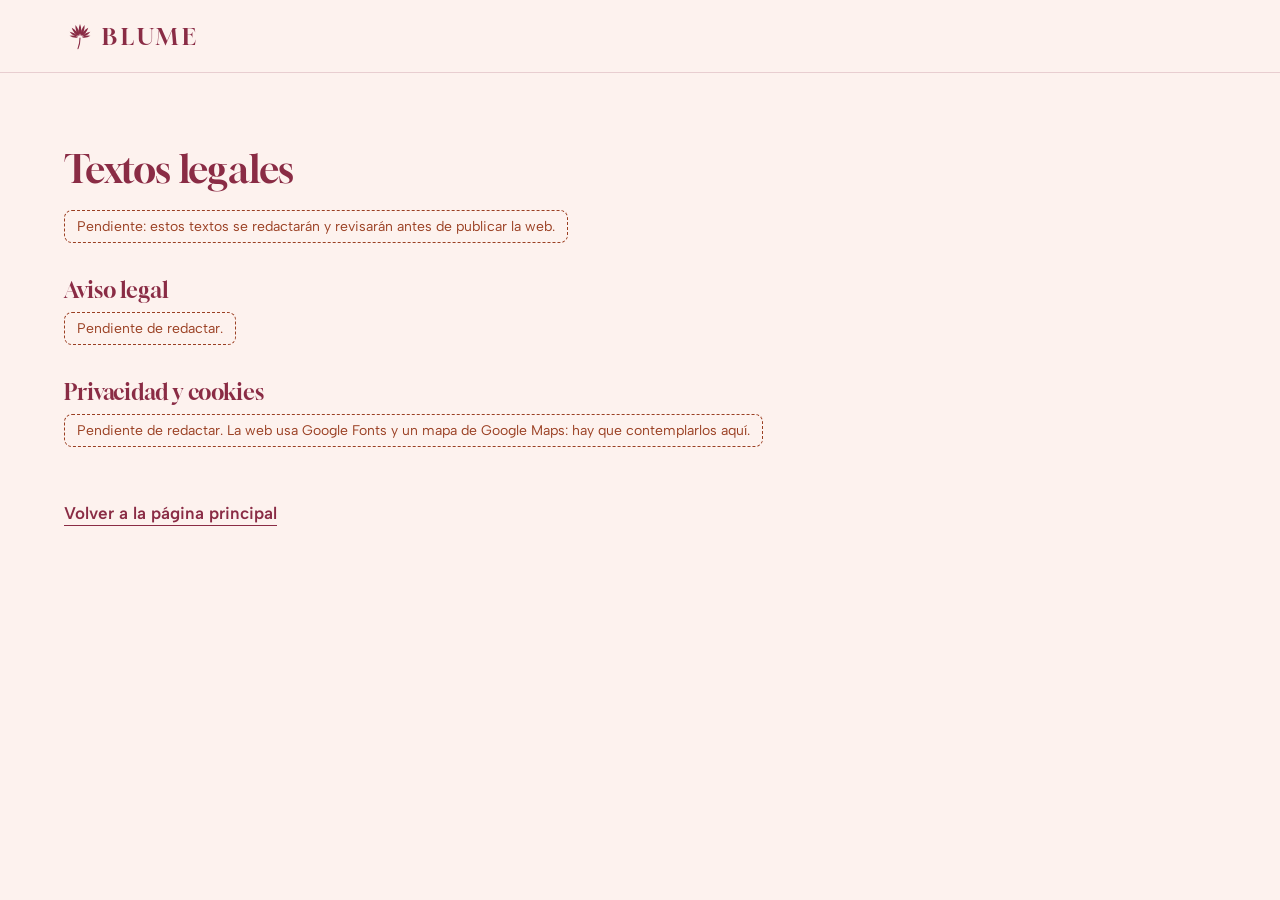
==== commit 304b14b3: "Paleta vino y rosa, y nuevo reparto de fotos en servicios - Fuera el verde (daba aire clínico): acen" ====
--- a/legal.html
+++ b/legal.html
@@ -6,7 +6,7 @@
   <meta name="robots" content="noindex, nofollow">
   <title>Textos legales · Blume</title>
   <meta name="theme-color" content="#fdf2ee">
-  <link rel="icon" href="data:image/svg+xml,%3Csvg xmlns='http://www.w3.org/2000/svg' viewBox='0 0 48 48'%3E%3Crect width='48' height='48' rx='10' fill='%2313684d'/%3E%3Cpath fill='%23fdf2ee' d='M20.9 26.3Q15.5 22.3 8.3 23.7Q14.3 27.8 20.9 26.3ZM21.3 25.3Q16.7 18.7 8.5 17.5Q13.3 24.2 21.3 25.3ZM22 24.5Q19.6 15.9 11.6 11.7Q14 20.3 22 24.5ZM22.9 24Q23.5 14.4 17.1 7.5Q16.5 16.9 22.9 24ZM24 23.8Q27.8 14.8 24 6Q20.2 14.8 24 23.8ZM25.1 24Q31.5 16.9 30.9 7.5Q24.5 14.4 25.1 24ZM26 24.5Q34 20.3 36.4 11.7Q28.4 15.9 26 24.5ZM26.7 25.3Q34.7 24.2 39.5 17.5Q31.3 18.7 26.7 25.3ZM27.1 26.3Q33.7 27.8 39.7 23.7Q32.5 22.3 27.1 26.3Z'/%3E%3Cpath d='M24 27c0 6-1 11-3 16' stroke='%23fdf2ee' stroke-width='1.6' fill='none' stroke-linecap='round'/%3E%3C/svg%3E">
+  <link rel="icon" href="data:image/svg+xml,%3Csvg xmlns='http://www.w3.org/2000/svg' viewBox='0 0 48 48'%3E%3Crect width='48' height='48' rx='10' fill='%238a2c45'/%3E%3Cpath fill='%23fdf2ee' d='M20.9 26.3Q15.5 22.3 8.3 23.7Q14.3 27.8 20.9 26.3ZM21.3 25.3Q16.7 18.7 8.5 17.5Q13.3 24.2 21.3 25.3ZM22 24.5Q19.6 15.9 11.6 11.7Q14 20.3 22 24.5ZM22.9 24Q23.5 14.4 17.1 7.5Q16.5 16.9 22.9 24ZM24 23.8Q27.8 14.8 24 6Q20.2 14.8 24 23.8ZM25.1 24Q31.5 16.9 30.9 7.5Q24.5 14.4 25.1 24ZM26 24.5Q34 20.3 36.4 11.7Q28.4 15.9 26 24.5ZM26.7 25.3Q34.7 24.2 39.5 17.5Q31.3 18.7 26.7 25.3ZM27.1 26.3Q33.7 27.8 39.7 23.7Q32.5 22.3 27.1 26.3Z'/%3E%3Cpath d='M24 27c0 6-1 11-3 16' stroke='%23fdf2ee' stroke-width='1.6' fill='none' stroke-linecap='round'/%3E%3C/svg%3E">
   <link rel="preconnect" href="https://fonts.googleapis.com">
   <link rel="preconnect" href="https://fonts.gstatic.com" crossorigin>
   <link rel="stylesheet" href="https://fonts.googleapis.com/css2?family=Albert+Sans:wght@400;500;600&family=Gloock&display=swap">
--- a/styles.css
+++ b/styles.css
@@ -9,9 +9,10 @@
    6. Portada           12. Visor de fotos
                         13. Movimiento
    Mobile-first: estilos base para móvil y min-width para más ancho.
-   Fondos claros con color: rosa de hortensia muy claro y salvia clara,
-   alternados. El verde del logotipo de Blume queda como acento: titulares,
-   botones, enlaces y el pie.
+   Fondos claros con color: rosa de hortensia muy claro y rosa empolvado,
+   alternados. El acento es un vino rosado (el granate de las rosas
+   preservadas y del eucalipto rojizo de los ramos): titulares, botones,
+   enlaces y el pie.
    ============================================================= */
 
 
@@ -19,17 +20,18 @@
 
 :root {
   --rosa-claro: #fdf2ee;        /* fondo base: hortensia rosada muy clara */
-  --salvia-claro: #e6efe9;      /* fondo alterno: hoja de eucalipto muy clara */
-  --rosa: #f4d4cf;              /* detalles sobre el verde del pie */
-  --verde: #13684d;             /* el verde del rótulo: titulares y acciones */
-  --verde-hover: #0e5640;
-  --tinta: #1d2b26;             /* texto */
-  --tinta-suave: #4a5a53;
-  --salvia-texto: #d2e4da;      /* texto secundario sobre el verde del pie */
-  --linea: rgb(19 104 77 / .18);
+  --rosa-empolvado: #f6e2dc;    /* fondo alterno, un punto más de rosa */
+  --rosa: #f4d4cf;              /* detalles sobre el vino del pie */
+  --vino: #8a2c45;              /* granate de las rosas preservadas: titulares y acciones */
+  --vino-hover: #72223a;
+  --vino-hondo: #4f1a29;        /* pie */
+  --tinta: #2f2124;             /* texto, cálido */
+  --tinta-suave: #6a5257;
+  --texto-pie: #ecd3d6;         /* texto secundario sobre el pie */
+  --linea: rgb(138 44 69 / .18);
   --linea-pie: rgb(253 242 238 / .25);
   --terracota: #9a3f22;         /* marcadores de dato pendiente */
-  --foco: var(--verde);
+  --foco: var(--vino);
 
   --f-titulo: "Gloock", Georgia, serif;
   --f-texto: "Albert Sans", "Segoe UI", system-ui, sans-serif;
@@ -71,7 +73,7 @@
 
 h1, h2, h3 {
   margin: 0;
-  color: var(--verde);
+  color: var(--vino);
   font-family: var(--f-titulo);
   font-weight: 400;
   line-height: 1.08;
@@ -117,7 +119,7 @@
   min-height: 2.75rem;
   padding: .5rem 1rem;
   border-radius: 999px;
-  background: var(--verde);
+  background: var(--vino);
   color: var(--rosa-claro);
   font-weight: 600;
 }
@@ -129,7 +131,7 @@
   align-items: center;
   gap: .45rem;
   margin-bottom: .75rem;
-  color: var(--verde);
+  color: var(--vino);
   font-size: .875rem;
   font-weight: 600;
   line-height: 1.3;
@@ -171,11 +173,11 @@
   transition: background-color .25s, color .25s, border-color .25s, opacity .3s, visibility .3s;
 }
 
-/* La acción principal (llamar) es siempre verde relleno */
+/* La acción principal (llamar) es siempre vino relleno */
 .boton--principal,
-.boton--cabecera { background: var(--verde); color: var(--rosa-claro); }
+.boton--cabecera { background: var(--vino); color: var(--rosa-claro); }
 .boton--principal:hover,
-.boton--cabecera:hover { background: var(--verde-hover); }
+.boton--cabecera:hover { background: var(--vino-hover); }
 
 .boton--cabecera {
   min-height: 2.75rem;
@@ -184,9 +186,9 @@
 }
 .boton--cabecera .icono { width: 1.1rem; height: 1.1rem; }
 
-/* Secundario: contorno verde */
-.boton--secundario { border-color: var(--verde); color: var(--verde); }
-.boton--secundario:hover { background: var(--verde); color: var(--rosa-claro); }
+/* Secundario: contorno vino */
+.boton--secundario { border-color: var(--vino); color: var(--vino); }
+.boton--secundario:hover { background: var(--vino); color: var(--rosa-claro); }
 
 /* Enlace de texto con flecha que avanza un poco al pasar por encima */
 .enlace-flecha {
@@ -194,7 +196,7 @@
   align-items: center;
   gap: .5rem;
   min-height: 2.75rem;
-  color: var(--verde);
+  color: var(--vino);
   font-weight: 600;
   text-decoration: underline;
   text-decoration-thickness: 1px;
@@ -213,11 +215,11 @@
   border: 1.5px solid var(--linea);
   border-radius: 50%;
   background: transparent;
-  color: var(--verde);
+  color: var(--vino);
   cursor: pointer;
   transition: border-color .25s, background-color .25s, color .25s, opacity .25s;
 }
-.boton-icono:hover:not([aria-disabled="true"]) { border-color: var(--verde); background: var(--verde); color: var(--rosa-claro); }
+.boton-icono:hover:not([aria-disabled="true"]) { border-color: var(--vino); background: var(--vino); color: var(--rosa-claro); }
 .boton-icono[aria-disabled="true"] { opacity: .35; cursor: default; }
 
 
@@ -249,7 +251,7 @@
   gap: .4rem;
   min-height: 2.75rem;
   margin-right: auto;
-  color: var(--verde);
+  color: var(--vino);
   text-decoration: none;
 }
 .marca__hoja { width: 1.75rem; height: 1.75rem; flex: none; }
@@ -283,7 +285,7 @@
     text-decoration: none;
     transition: color .2s;
   }
-  .cabecera__nav a:hover { color: var(--verde); }
+  .cabecera__nav a:hover { color: var(--vino); }
   .marca__hoja { width: 2rem; height: 2rem; }
   .marca__nombre { font-size: 1.4375rem; }
 }
@@ -353,10 +355,10 @@
 
 /* 7. Secciones comunes ---------------------------------------- */
 
-/* Fondos: rosa claro (portada) · salvia (servicios) · rosa claro (galería) ·
-   salvia (contacto) · verde (pie). Nunca dos iguales seguidos. */
+/* Fondos: rosa claro (portada) · empolvado (servicios) · rosa claro (galería) ·
+   empolvado (contacto) · vino (pie). Nunca dos iguales seguidos. */
 .seccion { padding-block: 3.5rem; }
-.servicios, .contacto { background: var(--salvia-claro); }
+.servicios, .contacto { background: var(--rosa-empolvado); }
 .galeria { background: var(--rosa-claro); }
 
 .seccion__cabeza { margin-bottom: 1.75rem; }
@@ -384,7 +386,7 @@
 }
 .servicio__foto--plantas { object-position: 50% 35%; }
 .servicio__foto--seca { object-position: 50% 60%; }
-.servicio__foto--ramos { object-position: 50% 38%; }
+.servicio__foto--ramos { object-position: 50% 22%; }
 
 .servicio h3 { margin-bottom: .4rem; font-size: 1.375rem; }
 .servicio p { max-width: 30rem; color: var(--tinta-suave); }
@@ -393,7 +395,7 @@
   .servicios__lista { grid-template-columns: repeat(3, minmax(0, 1fr)); gap: 1.5rem; }
   .servicio__foto { aspect-ratio: 4 / 5; }
   .servicio__foto--seca { object-position: 50% 50%; }
-  .servicio__foto--ramos { object-position: 50% 45%; }
+  .servicio__foto--ramos { object-position: 50% 50%; }
 }
 @media (min-width: 1024px) { .servicios__lista { gap: 2.25rem; } }
 
@@ -409,9 +411,9 @@
 .entrega__opciones { display: grid; gap: 1.1rem; }
 .entrega__opciones li { display: flex; align-items: flex-start; gap: .85rem; color: var(--tinta-suave); line-height: 1.45; }
 .entrega__opciones strong { display: block; color: var(--tinta); font-weight: 600; }
-.entrega__icono { width: 1.75rem; height: 1.75rem; flex: none; color: var(--verde); }
+.entrega__icono { width: 1.75rem; height: 1.75rem; flex: none; color: var(--vino); }
 .entrega__nota a {
-  color: var(--verde);
+  color: var(--vino);
   font-weight: 600;
   text-decoration-thickness: 1px;
   text-underline-offset: .25em;
@@ -490,7 +492,7 @@
   inset: 0 auto 0 0;
   width: var(--visible, 30%);
   border-radius: 2px;
-  background: var(--verde);
+  background: var(--vino);
   transform: translateX(var(--avance, 0%));
 }
 
@@ -517,7 +519,7 @@
   display: inline-flex;
   align-items: center;
   min-height: 2.75rem;
-  color: var(--verde);
+  color: var(--vino);
   font-family: var(--f-titulo);
   font-size: clamp(1.625rem, 1.45rem + .7vw, 2rem);
   line-height: 1;
@@ -525,7 +527,7 @@
   text-decoration-thickness: 1.5px;
   text-underline-offset: .18em;
 }
-.datos__telefono:hover { color: var(--verde-hover); }
+.datos__telefono:hover { color: var(--vino-hover); }
 
 address { margin-bottom: 1rem; font-style: normal; }
 
@@ -562,7 +564,7 @@
   margin-left: .55rem;
   padding: .05rem .55rem;
   border-radius: 999px;
-  background: var(--verde);
+  background: var(--vino);
   color: var(--rosa-claro);
   font-size: .75rem;
   font-weight: 600;
@@ -589,8 +591,8 @@
 .pie {
   --foco: var(--rosa-claro);
   padding-block: 2.75rem 2.25rem;
-  background: var(--verde);
-  color: var(--salvia-texto);
+  background: var(--vino-hondo);
+  color: var(--texto-pie);
   font-size: .9375rem;
 }
 .pie__interior { display: grid; gap: 1.5rem; }
@@ -677,7 +679,7 @@
 .visor__cuenta {
   display: block;
   margin-top: .3rem;
-  color: var(--verde);
+  color: var(--vino);
   font-size: .8125rem;
   font-weight: 600;
   font-variant-numeric: tabular-nums;
@@ -693,11 +695,11 @@
   border: 1.5px solid var(--linea);
   border-radius: 50%;
   background: var(--rosa-claro);
-  color: var(--verde);
+  color: var(--vino);
   cursor: pointer;
   transition: background-color .2s, color .2s, border-color .2s;
 }
-.visor__boton:hover { border-color: var(--verde); background: var(--verde); color: var(--rosa-claro); }
+.visor__boton:hover { border-color: var(--vino); background: var(--vino); color: var(--rosa-claro); }
 .visor__cerrar { top: .75rem; right: var(--margen); }
 .visor__nav { bottom: 1.25rem; }
 .visor__nav--anterior { left: var(--margen); }
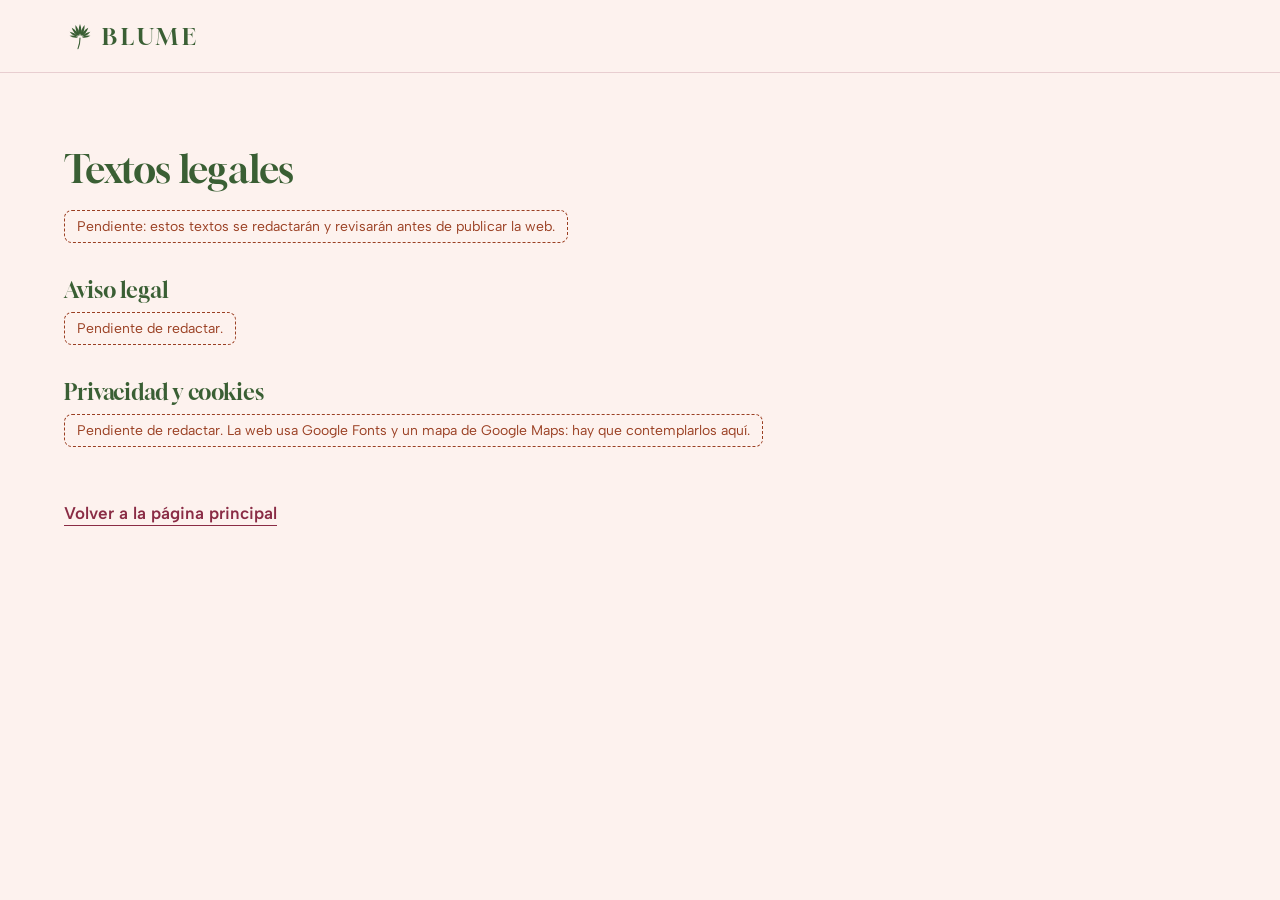
==== commit 8acfeae7: "Verde musgo en titulares, llamada fija en la cabecera y repaso de entrega - Verde musgo para la iden" ====
--- a/legal.html
+++ b/legal.html
@@ -6,7 +6,7 @@
   <meta name="robots" content="noindex, nofollow">
   <title>Textos legales · Blume</title>
   <meta name="theme-color" content="#fdf2ee">
-  <link rel="icon" href="data:image/svg+xml,%3Csvg xmlns='http://www.w3.org/2000/svg' viewBox='0 0 48 48'%3E%3Crect width='48' height='48' rx='10' fill='%238a2c45'/%3E%3Cpath fill='%23fdf2ee' d='M20.9 26.3Q15.5 22.3 8.3 23.7Q14.3 27.8 20.9 26.3ZM21.3 25.3Q16.7 18.7 8.5 17.5Q13.3 24.2 21.3 25.3ZM22 24.5Q19.6 15.9 11.6 11.7Q14 20.3 22 24.5ZM22.9 24Q23.5 14.4 17.1 7.5Q16.5 16.9 22.9 24ZM24 23.8Q27.8 14.8 24 6Q20.2 14.8 24 23.8ZM25.1 24Q31.5 16.9 30.9 7.5Q24.5 14.4 25.1 24ZM26 24.5Q34 20.3 36.4 11.7Q28.4 15.9 26 24.5ZM26.7 25.3Q34.7 24.2 39.5 17.5Q31.3 18.7 26.7 25.3ZM27.1 26.3Q33.7 27.8 39.7 23.7Q32.5 22.3 27.1 26.3Z'/%3E%3Cpath d='M24 27c0 6-1 11-3 16' stroke='%23fdf2ee' stroke-width='1.6' fill='none' stroke-linecap='round'/%3E%3C/svg%3E">
+  <link rel="icon" href="data:image/svg+xml,%3Csvg xmlns='http://www.w3.org/2000/svg' viewBox='0 0 48 48'%3E%3Crect width='48' height='48' rx='10' fill='%233a5f34'/%3E%3Cpath fill='%23fdf2ee' d='M20.9 26.3Q15.5 22.3 8.3 23.7Q14.3 27.8 20.9 26.3ZM21.3 25.3Q16.7 18.7 8.5 17.5Q13.3 24.2 21.3 25.3ZM22 24.5Q19.6 15.9 11.6 11.7Q14 20.3 22 24.5ZM22.9 24Q23.5 14.4 17.1 7.5Q16.5 16.9 22.9 24ZM24 23.8Q27.8 14.8 24 6Q20.2 14.8 24 23.8ZM25.1 24Q31.5 16.9 30.9 7.5Q24.5 14.4 25.1 24ZM26 24.5Q34 20.3 36.4 11.7Q28.4 15.9 26 24.5ZM26.7 25.3Q34.7 24.2 39.5 17.5Q31.3 18.7 26.7 25.3ZM27.1 26.3Q33.7 27.8 39.7 23.7Q32.5 22.3 27.1 26.3Z'/%3E%3Cpath d='M24 27c0 6-1 11-3 16' stroke='%23fdf2ee' stroke-width='1.6' fill='none' stroke-linecap='round'/%3E%3C/svg%3E">
   <link rel="preconnect" href="https://fonts.googleapis.com">
   <link rel="preconnect" href="https://fonts.gstatic.com" crossorigin>
   <link rel="stylesheet" href="https://fonts.googleapis.com/css2?family=Albert+Sans:wght@400;500;600&family=Gloock&display=swap">
--- a/styles.css
+++ b/styles.css
@@ -10,9 +10,10 @@
                         13. Movimiento
    Mobile-first: estilos base para móvil y min-width para más ancho.
    Fondos claros con color: rosa de hortensia muy claro y rosa empolvado,
-   alternados. El acento es un vino rosado (el granate de las rosas
-   preservadas y del eucalipto rojizo de los ramos): titulares, botones,
-   enlaces y el pie.
+   alternados. Dos acentos con papel fijo:
+   - verde musgo (identidad: titulares, marca, antetítulos, iconos);
+   - vino rosado, el granate de las rosas preservadas (acciones: botones,
+     teléfono, enlaces, flechas) y el pie.
    ============================================================= */
 
 
@@ -22,7 +23,8 @@
   --rosa-claro: #fdf2ee;        /* fondo base: hortensia rosada muy clara */
   --rosa-empolvado: #f6e2dc;    /* fondo alterno, un punto más de rosa */
   --rosa: #f4d4cf;              /* detalles sobre el vino del pie */
-  --vino: #8a2c45;              /* granate de las rosas preservadas: titulares y acciones */
+  --verde: #3a5f34;             /* verde musgo: titulares e identidad */
+  --vino: #8a2c45;              /* granate de las rosas preservadas: acciones */
   --vino-hover: #72223a;
   --vino-hondo: #4f1a29;        /* pie */
   --tinta: #2f2124;             /* texto, cálido */
@@ -73,7 +75,7 @@
 
 h1, h2, h3 {
   margin: 0;
-  color: var(--vino);
+  color: var(--verde);
   font-family: var(--f-titulo);
   font-weight: 400;
   line-height: 1.08;
@@ -131,7 +133,7 @@
   align-items: center;
   gap: .45rem;
   margin-bottom: .75rem;
-  color: var(--vino);
+  color: var(--verde);
   font-size: .875rem;
   font-weight: 600;
   line-height: 1.3;
@@ -170,7 +172,7 @@
   border-radius: 999px;
   font: 600 1rem/1.2 var(--f-texto);
   text-decoration: none;
-  transition: background-color .25s, color .25s, border-color .25s, opacity .3s, visibility .3s;
+  transition: background-color .25s, color .25s, border-color .25s;
 }
 
 /* La acción principal (llamar) es siempre vino relleno */
@@ -251,7 +253,7 @@
   gap: .4rem;
   min-height: 2.75rem;
   margin-right: auto;
-  color: var(--vino);
+  color: var(--verde);
   text-decoration: none;
 }
 .marca__hoja { width: 1.75rem; height: 1.75rem; flex: none; }
@@ -267,8 +269,7 @@
 
 .cabecera__nav { display: none; }
 
-/* Escritorio: marca, menú centrado y llamada; el menú no se mueve cuando
-   el botón de llamar aparece o se aparta */
+/* Escritorio: marca a la izquierda, menú centrado y llamada a la derecha */
 @media (min-width: 768px) {
   .cabecera__interior { display: grid; grid-template-columns: 1fr auto 1fr; gap: .5rem; }
   .marca { justify-self: start; margin-right: 0; }
@@ -290,10 +291,6 @@
   .marca__nombre { font-size: 1.4375rem; }
 }
 
-/* Con JS: el botón de la cabecera se aparta mientras se ve el de la portada,
-   para no repetir dos «Llamar» en la misma pantalla */
-.cabecera--portada-visible .boton--cabecera { opacity: 0; visibility: hidden; }
-
 
 /* 6. Portada: el escaparate de noche --------------------------- */
 
@@ -305,9 +302,15 @@
   margin-inline: auto;
 }
 
-/* Móvil: la foto arriba, a todo lo ancho y con su color real */
+/* Móvil: la foto arriba, a todo lo ancho y con su color real. El encuadre
+   deja fuera los 55 px de la izquierda, donde hay pegatinas de otro cartel */
 .portada__foto { overflow: hidden; }
-.portada__foto img { width: 100%; }
+.portada__foto img {
+  width: 100%;
+  aspect-ratio: 825 / 651;
+  object-fit: cover;
+  object-position: 100% 50%;
+}
 
 .portada__texto { padding: 1.5rem var(--margen) 2.75rem; }
 
@@ -335,8 +338,8 @@
 @media (min-width: 600px) and (max-width: 959px) {
   .portada__foto img {
     height: min(50vh, 27rem);
-    object-fit: cover;
-    object-position: 50% 40%;
+    aspect-ratio: auto;
+    object-position: 100% 40%;
   }
 }
 
@@ -411,7 +414,7 @@
 .entrega__opciones { display: grid; gap: 1.1rem; }
 .entrega__opciones li { display: flex; align-items: flex-start; gap: .85rem; color: var(--tinta-suave); line-height: 1.45; }
 .entrega__opciones strong { display: block; color: var(--tinta); font-weight: 600; }
-.entrega__icono { width: 1.75rem; height: 1.75rem; flex: none; color: var(--vino); }
+.entrega__icono { width: 1.75rem; height: 1.75rem; flex: none; color: var(--verde); }
 .entrega__nota a {
   color: var(--vino);
   font-weight: 600;
@@ -564,7 +567,7 @@
   margin-left: .55rem;
   padding: .05rem .55rem;
   border-radius: 999px;
-  background: var(--vino);
+  background: var(--verde);
   color: var(--rosa-claro);
   font-size: .75rem;
   font-weight: 600;
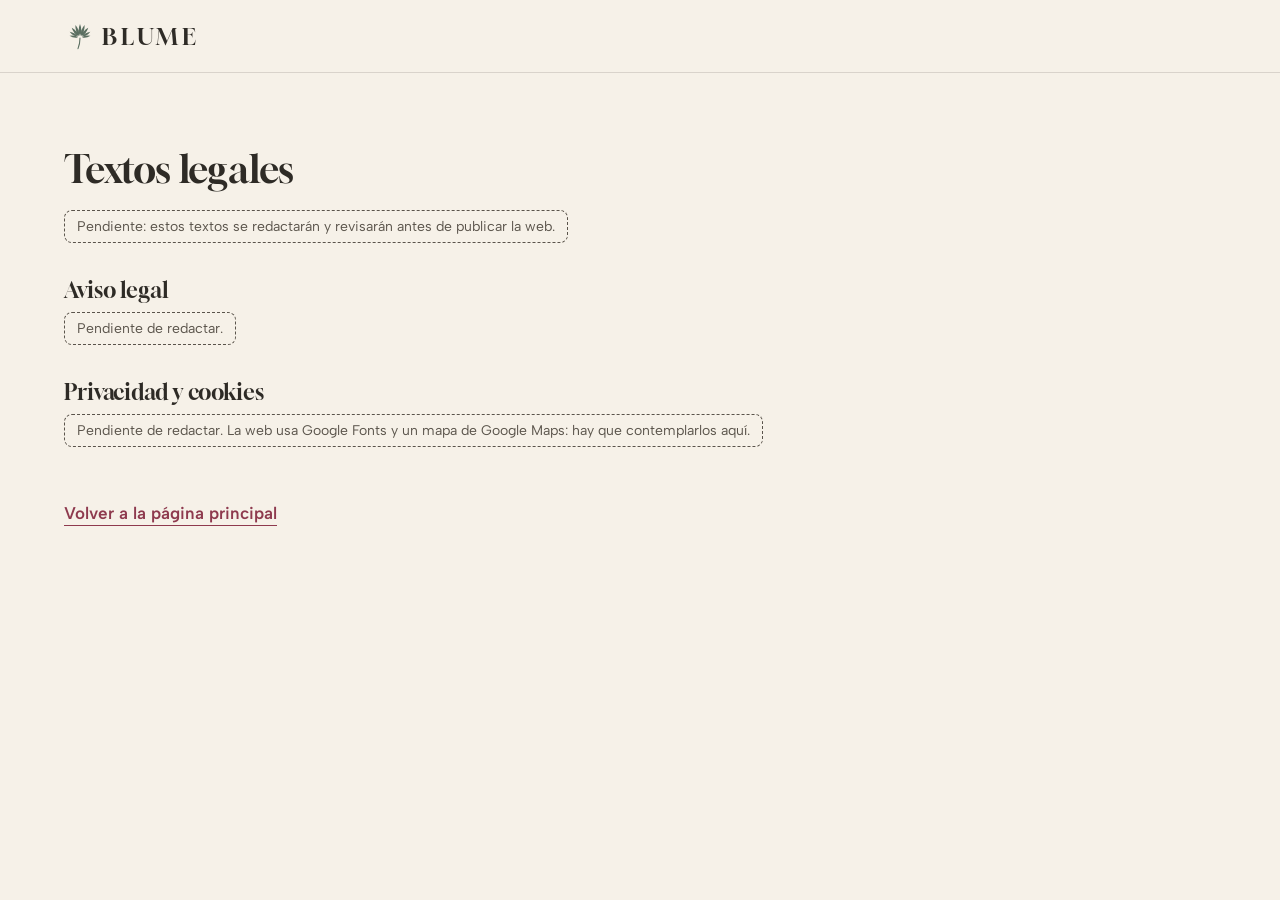
==== commit 5a19e386: "Paleta crema, rosa, kraft, eucalipto, bosque y baya Reparto: crema de fondo principal y rosa alterno" ====
--- a/legal.html
+++ b/legal.html
@@ -5,8 +5,8 @@
   <meta name="viewport" content="width=device-width, initial-scale=1">
   <meta name="robots" content="noindex, nofollow">
   <title>Textos legales · Blume</title>
-  <meta name="theme-color" content="#fdf2ee">
-  <link rel="icon" href="data:image/svg+xml,%3Csvg xmlns='http://www.w3.org/2000/svg' viewBox='0 0 48 48'%3E%3Crect width='48' height='48' rx='10' fill='%233a5f34'/%3E%3Cpath fill='%23fdf2ee' d='M20.9 26.3Q15.5 22.3 8.3 23.7Q14.3 27.8 20.9 26.3ZM21.3 25.3Q16.7 18.7 8.5 17.5Q13.3 24.2 21.3 25.3ZM22 24.5Q19.6 15.9 11.6 11.7Q14 20.3 22 24.5ZM22.9 24Q23.5 14.4 17.1 7.5Q16.5 16.9 22.9 24ZM24 23.8Q27.8 14.8 24 6Q20.2 14.8 24 23.8ZM25.1 24Q31.5 16.9 30.9 7.5Q24.5 14.4 25.1 24ZM26 24.5Q34 20.3 36.4 11.7Q28.4 15.9 26 24.5ZM26.7 25.3Q34.7 24.2 39.5 17.5Q31.3 18.7 26.7 25.3ZM27.1 26.3Q33.7 27.8 39.7 23.7Q32.5 22.3 27.1 26.3Z'/%3E%3Cpath d='M24 27c0 6-1 11-3 16' stroke='%23fdf2ee' stroke-width='1.6' fill='none' stroke-linecap='round'/%3E%3C/svg%3E">
+  <meta name="theme-color" content="#f6f1e8">
+  <link rel="icon" href="data:image/svg+xml,%3Csvg xmlns='http://www.w3.org/2000/svg' viewBox='0 0 48 48'%3E%3Crect width='48' height='48' rx='10' fill='%232f3d33'/%3E%3Cpath fill='%23ebdfcb' d='M20.9 26.3Q15.5 22.3 8.3 23.7Q14.3 27.8 20.9 26.3ZM21.3 25.3Q16.7 18.7 8.5 17.5Q13.3 24.2 21.3 25.3ZM22 24.5Q19.6 15.9 11.6 11.7Q14 20.3 22 24.5ZM22.9 24Q23.5 14.4 17.1 7.5Q16.5 16.9 22.9 24ZM24 23.8Q27.8 14.8 24 6Q20.2 14.8 24 23.8ZM25.1 24Q31.5 16.9 30.9 7.5Q24.5 14.4 25.1 24ZM26 24.5Q34 20.3 36.4 11.7Q28.4 15.9 26 24.5ZM26.7 25.3Q34.7 24.2 39.5 17.5Q31.3 18.7 26.7 25.3ZM27.1 26.3Q33.7 27.8 39.7 23.7Q32.5 22.3 27.1 26.3Z'/%3E%3Cpath d='M24 27c0 6-1 11-3 16' stroke='%23ebdfcb' stroke-width='1.6' fill='none' stroke-linecap='round'/%3E%3C/svg%3E">
   <link rel="preconnect" href="https://fonts.googleapis.com">
   <link rel="preconnect" href="https://fonts.gstatic.com" crossorigin>
   <link rel="stylesheet" href="https://fonts.googleapis.com/css2?family=Albert+Sans:wght@400;500;600&family=Gloock&display=swap">
--- a/styles.css
+++ b/styles.css
@@ -9,31 +9,36 @@
    6. Portada           12. Visor de fotos
                         13. Movimiento
    Mobile-first: estilos base para móvil y min-width para más ancho.
-   Fondos claros con color: rosa de hortensia muy claro y rosa empolvado,
-   alternados. Dos acentos con papel fijo:
-   - verde musgo (identidad: titulares, marca, antetítulos, iconos);
-   - vino rosado, el granate de las rosas preservadas (acciones: botones,
-     teléfono, enlaces, flechas) y el pie.
+
+   Reparto de la paleta:
+   - crema: fondo principal (portada y contacto); rosa: fondo alterno
+     (servicios); eucalipto: superficie de la galería; bosque: pie.
+   - kraft: etiquetas (antetítulos, «Hoy»); kraft claro: bloque de pedido.
+   - tinta: titulares y texto; eucalipto oscuro: hoja y detalles.
+   - baya: solo acciones (llamar, teléfono, enlaces) y siempre sobre fondo
+     claro; nunca junto a los verdes.
    ============================================================= */
 
 
 /* 1. Variables ------------------------------------------------ */
 
 :root {
-  --rosa-claro: #fdf2ee;        /* fondo base: hortensia rosada muy clara */
-  --rosa-empolvado: #f6e2dc;    /* fondo alterno, un punto más de rosa */
-  --rosa: #f4d4cf;              /* detalles sobre el vino del pie */
-  --verde: #3a5f34;             /* verde musgo: titulares e identidad */
-  --vino: #8a2c45;              /* granate de las rosas preservadas: acciones */
-  --vino-hover: #72223a;
-  --vino-hondo: #4f1a29;        /* pie */
-  --tinta: #2f2124;             /* texto, cálido */
-  --tinta-suave: #6a5257;
-  --texto-pie: #ecd3d6;         /* texto secundario sobre el pie */
-  --linea: rgb(138 44 69 / .18);
-  --linea-pie: rgb(253 242 238 / .25);
-  --terracota: #9a3f22;         /* marcadores de dato pendiente */
-  --foco: var(--vino);
+  --crema: #f6f1e8;             /* fondo principal */
+  --tinta: #2e2b26;             /* texto y titulares */
+  --tinta-suave: #5a544b;       /* texto secundario (no sobre eucalipto) */
+  --kraft: #dcc7a6;             /* papel de envolver: etiquetas */
+  --kraft-claro: #ebdfcb;       /* bloques */
+  --eucalipto: #a9b8ac;         /* superficies */
+  --eucalipto-oscuro: #5b6f61;  /* 4,8:1 sobre crema: hoja y detalles */
+  --bosque: #2f3d33;            /* sección oscura: pie */
+  --baya: #8e3a4e;              /* acción principal (llamar) */
+  --baya-oscura: #722c3e;
+  --rosa: #f2e1dc;              /* rosa empolvado: fondo alterno */
+  --blanco: #ffffff;
+
+  --linea: rgb(46 43 38 / .15);
+  --linea-pie: rgb(235 223 203 / .22);
+  --foco: var(--baya);
 
   --f-titulo: "Gloock", Georgia, serif;
   --f-texto: "Albert Sans", "Segoe UI", system-ui, sans-serif;
@@ -63,7 +68,7 @@
 
 body {
   margin: 0;
-  background: var(--rosa-claro);
+  background: var(--crema);
   color: var(--tinta);
   font-family: var(--f-texto);
   font-size: 1.0625rem;
@@ -75,7 +80,7 @@
 
 h1, h2, h3 {
   margin: 0;
-  color: var(--verde);
+  color: var(--tinta);
   font-family: var(--f-titulo);
   font-weight: 400;
   line-height: 1.08;
@@ -121,25 +126,28 @@
   min-height: 2.75rem;
   padding: .5rem 1rem;
   border-radius: 999px;
-  background: var(--vino);
-  color: var(--rosa-claro);
+  background: var(--baya);
+  color: var(--crema);
   font-weight: 600;
 }
 .saltar:focus { top: .5rem; }
 
-/* Antetítulo de cada sección, con la hoja de palmera del rótulo */
+/* Antetítulo: etiqueta de papel kraft con la hoja de palmera del rótulo */
 .antetitulo {
-  display: flex;
-  align-items: center;
-  gap: .45rem;
-  margin-bottom: .75rem;
-  color: var(--verde);
-  font-size: .875rem;
+  display: inline-flex;
+  align-items: center;
+  gap: .4rem;
+  margin-bottom: .9rem;
+  padding: .3rem .75rem .3rem .5rem;
+  border-radius: 4px;
+  background: var(--kraft);
+  color: var(--tinta);
+  font-size: .8125rem;
   font-weight: 600;
   line-height: 1.3;
   letter-spacing: .02em;
 }
-.antetitulo__hoja { width: 1.5rem; height: 1.5rem; flex: none; }
+.antetitulo__hoja { width: 1.35rem; height: 1.35rem; flex: none; color: var(--eucalipto-oscuro); }
 
 .solo-escritorio { display: none; }
 @media (min-width: 768px) {
@@ -153,7 +161,7 @@
   padding: .35rem .75rem;
   border: 1px dashed currentColor;
   border-radius: 8px;
-  color: var(--terracota);
+  color: var(--tinta-suave);
   font-size: .875rem;
   line-height: 1.4;
 }
@@ -175,11 +183,11 @@
   transition: background-color .25s, color .25s, border-color .25s;
 }
 
-/* La acción principal (llamar) es siempre vino relleno */
+/* La acción principal (llamar) es siempre baya relleno */
 .boton--principal,
-.boton--cabecera { background: var(--vino); color: var(--rosa-claro); }
+.boton--cabecera { background: var(--baya); color: var(--crema); }
 .boton--principal:hover,
-.boton--cabecera:hover { background: var(--vino-hover); }
+.boton--cabecera:hover { background: var(--baya-oscura); }
 
 .boton--cabecera {
   min-height: 2.75rem;
@@ -188,9 +196,9 @@
 }
 .boton--cabecera .icono { width: 1.1rem; height: 1.1rem; }
 
-/* Secundario: contorno vino */
-.boton--secundario { border-color: var(--vino); color: var(--vino); }
-.boton--secundario:hover { background: var(--vino); color: var(--rosa-claro); }
+/* Secundario: contorno baya */
+.boton--secundario { border-color: var(--baya); color: var(--baya); }
+.boton--secundario:hover { background: var(--baya); color: var(--crema); }
 
 /* Enlace de texto con flecha que avanza un poco al pasar por encima */
 .enlace-flecha {
@@ -198,7 +206,7 @@
   align-items: center;
   gap: .5rem;
   min-height: 2.75rem;
-  color: var(--vino);
+  color: var(--baya);
   font-weight: 600;
   text-decoration: underline;
   text-decoration-thickness: 1px;
@@ -207,21 +215,21 @@
 .enlace-flecha .icono { transition: transform .3s var(--curva); }
 .enlace-flecha:hover .icono { transform: translateX(4px); }
 
-/* Botones redondos de flecha (galería) */
+/* Botones redondos de flecha (galería, sobre eucalipto: en tinta) */
 .boton-icono {
   display: inline-grid;
   place-items: center;
   width: 3rem;
   height: 3rem;
   padding: 0;
-  border: 1.5px solid var(--linea);
+  border: 1.5px solid rgb(46 43 38 / .4);
   border-radius: 50%;
   background: transparent;
-  color: var(--vino);
+  color: var(--tinta);
   cursor: pointer;
   transition: border-color .25s, background-color .25s, color .25s, opacity .25s;
 }
-.boton-icono:hover:not([aria-disabled="true"]) { border-color: var(--vino); background: var(--vino); color: var(--rosa-claro); }
+.boton-icono:hover:not([aria-disabled="true"]) { border-color: var(--tinta); background: var(--tinta); color: var(--crema); }
 .boton-icono[aria-disabled="true"] { opacity: .35; cursor: default; }
 
 
@@ -231,7 +239,7 @@
   position: sticky;
   top: 0;
   z-index: 50;
-  background: rgb(253 242 238 / .94);
+  background: rgb(246 241 232 / .94);
   border-bottom: 1px solid var(--linea);
   -webkit-backdrop-filter: saturate(1.3) blur(10px);
           backdrop-filter: saturate(1.3) blur(10px);
@@ -253,10 +261,10 @@
   gap: .4rem;
   min-height: 2.75rem;
   margin-right: auto;
-  color: var(--verde);
+  color: var(--tinta);
   text-decoration: none;
 }
-.marca__hoja { width: 1.75rem; height: 1.75rem; flex: none; }
+.marca__hoja { width: 1.75rem; height: 1.75rem; flex: none; color: var(--eucalipto-oscuro); }
 .marca__nombre {
   margin: 0;
   font-family: var(--f-titulo);
@@ -286,7 +294,7 @@
     text-decoration: none;
     transition: color .2s;
   }
-  .cabecera__nav a:hover { color: var(--vino); }
+  .cabecera__nav a:hover { color: var(--tinta); }
   .marca__hoja { width: 2rem; height: 2rem; }
   .marca__nombre { font-size: 1.4375rem; }
 }
@@ -294,7 +302,7 @@
 
 /* 6. Portada: el escaparate de noche --------------------------- */
 
-.portada { background: var(--rosa-claro); }
+.portada { background: var(--crema); }
 
 .portada__interior {
   display: grid;
@@ -358,11 +366,12 @@
 
 /* 7. Secciones comunes ---------------------------------------- */
 
-/* Fondos: rosa claro (portada) · empolvado (servicios) · rosa claro (galería) ·
-   empolvado (contacto) · vino (pie). Nunca dos iguales seguidos. */
+/* Fondos: crema (portada) · rosa (servicios) · eucalipto (galería) ·
+   crema (contacto) · bosque (pie). Nunca dos iguales seguidos. */
 .seccion { padding-block: 3.5rem; }
-.servicios, .contacto { background: var(--rosa-empolvado); }
-.galeria { background: var(--rosa-claro); }
+.servicios { background: var(--rosa); }
+.galeria { --foco: var(--tinta); background: var(--eucalipto); }
+.contacto { background: var(--crema); }
 
 .seccion__cabeza { margin-bottom: 1.75rem; }
 .seccion h2 {
@@ -402,21 +411,26 @@
 }
 @media (min-width: 1024px) { .servicios__lista { gap: 2.25rem; } }
 
-/* Cómo pedir: compra en tienda, domicilio o recogida */
+/* Cómo pedir: bloque de papel kraft con compra en tienda, domicilio o recogida */
 .entrega {
   display: grid;
   gap: 1.25rem;
   margin-top: 2.75rem;
-  padding-top: 2rem;
-  border-top: 1px solid var(--linea);
+  padding: 1.75rem 1.5rem;
+  border-radius: var(--radio);
+  background: var(--kraft-claro);
 }
 .entrega__titulo { font-size: 1.375rem; }
 .entrega__opciones { display: grid; gap: 1.1rem; }
 .entrega__opciones li { display: flex; align-items: flex-start; gap: .85rem; color: var(--tinta-suave); line-height: 1.45; }
 .entrega__opciones strong { display: block; color: var(--tinta); font-weight: 600; }
-.entrega__icono { width: 1.75rem; height: 1.75rem; flex: none; color: var(--verde); }
+.entrega__icono { width: 1.75rem; height: 1.75rem; flex: none; color: var(--eucalipto-oscuro); }
+.entrega__nota {
+  padding-top: 1.1rem;
+  border-top: 1px solid var(--linea);
+}
 .entrega__nota a {
-  color: var(--vino);
+  color: var(--baya);
   font-weight: 600;
   text-decoration-thickness: 1px;
   text-underline-offset: .25em;
@@ -424,6 +438,7 @@
 }
 
 @media (min-width: 700px) {
+  .entrega { padding: 2rem 2.25rem; }
   .entrega__opciones { grid-template-columns: repeat(3, minmax(0, 1fr)); gap: 1.5rem; }
 }
 /* Escritorio: título a la izquierda y opciones a la derecha; la nota de
@@ -436,6 +451,7 @@
 
 /* 9. Galería -------------------------------------------------- */
 
+/* Sobre eucalipto todo el texto va en tinta (el secundario no llega) */
 .galeria__cabeza {
   display: flex;
   flex-direction: column;
@@ -443,7 +459,7 @@
   gap: 1.25rem;
 }
 .galeria__cabeza .seccion__cabeza { margin-bottom: 0; }
-.galeria__ayuda { margin-top: .5rem; color: var(--tinta-suave); }
+.galeria__ayuda { margin-top: .5rem; color: var(--tinta); }
 
 .galeria__flechas { display: flex; flex: none; gap: .5rem; }
 .galeria__flechas[hidden] { display: none; }
@@ -486,7 +502,7 @@
   height: 2px;
   margin-top: 1rem;
   border-radius: 2px;
-  background: var(--linea);
+  background: rgb(46 43 38 / .2);
   overflow: hidden;
 }
 .galeria__progreso[hidden] { display: none; }
@@ -495,7 +511,7 @@
   inset: 0 auto 0 0;
   width: var(--visible, 30%);
   border-radius: 2px;
-  background: var(--vino);
+  background: var(--tinta);
   transform: translateX(var(--avance, 0%));
 }
 
@@ -522,7 +538,7 @@
   display: inline-flex;
   align-items: center;
   min-height: 2.75rem;
-  color: var(--vino);
+  color: var(--baya);
   font-family: var(--f-titulo);
   font-size: clamp(1.625rem, 1.45rem + .7vw, 2rem);
   line-height: 1;
@@ -530,7 +546,7 @@
   text-decoration-thickness: 1.5px;
   text-underline-offset: .18em;
 }
-.datos__telefono:hover { color: var(--vino-hover); }
+.datos__telefono:hover { color: var(--baya-oscura); }
 
 address { margin-bottom: 1rem; font-style: normal; }
 
@@ -559,16 +575,16 @@
   .horario__y { position: static; width: auto; height: auto; overflow: visible; clip: auto; }
 }
 
-/* El día de hoy (lo marca main.js con la hora de Errenteria) */
+/* El día de hoy (lo marca main.js con la hora de Errenteria): etiqueta kraft */
 .horario .es-hoy th { font-weight: 600; }
 .horario .es-hoy td { color: var(--tinta); }
 .horario__hoy {
   display: inline-block;
   margin-left: .55rem;
-  padding: .05rem .55rem;
-  border-radius: 999px;
-  background: var(--verde);
-  color: var(--rosa-claro);
+  padding: .05rem .5rem;
+  border-radius: 4px;
+  background: var(--kraft);
+  color: var(--tinta);
   font-size: .75rem;
   font-weight: 600;
   vertical-align: .1em;
@@ -580,7 +596,7 @@
   height: 20rem;
   border: 0;
   border-radius: var(--radio);
-  background: var(--rosa-claro);
+  background: var(--eucalipto);
 }
 
 @media (min-width: 900px) {
@@ -592,24 +608,24 @@
 /* 11. Pie y página legal -------------------------------------- */
 
 .pie {
-  --foco: var(--rosa-claro);
+  --foco: var(--kraft-claro);
   padding-block: 2.75rem 2.25rem;
-  background: var(--vino-hondo);
-  color: var(--texto-pie);
+  background: var(--bosque);
+  color: var(--kraft-claro);
   font-size: .9375rem;
 }
 .pie__interior { display: grid; gap: 1.5rem; }
 
-.pie__marca { display: flex; align-items: center; gap: .6rem; color: var(--rosa); }
-.pie__marca .marca__hoja { width: 2.5rem; height: 2.5rem; }
+.pie__marca { display: flex; align-items: center; gap: .6rem; color: var(--crema); }
+.pie__marca .marca__hoja { width: 2.5rem; height: 2.5rem; color: var(--eucalipto); }
 .pie__marca .marca__nombre { font-size: 1.5rem; }
-.pie__lema { margin-top: .3rem; font-size: .8125rem; font-weight: 500; }
-
-.pie a { color: var(--rosa-claro); text-decoration-thickness: 1px; text-underline-offset: .3em; }
+.pie__lema { margin-top: .3rem; color: var(--kraft); font-size: .8125rem; font-weight: 500; }
+
+.pie a { color: var(--crema); text-decoration-thickness: 1px; text-underline-offset: .3em; }
 .pie__datos a { display: inline-flex; align-items: center; min-height: 2.75rem; }
 .pie__legal { display: flex; flex-wrap: wrap; gap: 0 1.75rem; }
 .pie__legal a { display: inline-flex; align-items: center; min-height: 2.75rem; }
-.pie .pendiente { color: var(--rosa); }
+.pie .pendiente { color: var(--kraft); }
 
 @media (min-width: 1024px) {
   .pie__interior { grid-template-columns: auto minmax(0, 1fr) auto; align-items: center; column-gap: 4rem; }
@@ -618,7 +634,7 @@
 }
 
 /* Página de textos legales (pendiente) */
-.legal { background: var(--rosa-claro); }
+.legal { background: var(--crema); }
 .legal h1 { margin-bottom: 1.25rem; font-size: clamp(1.75rem, 1.45rem + 1.2vw, 2.375rem); }
 .legal .pendiente { display: inline-block; }
 .legal__bloque { margin-top: 2.25rem; }
@@ -637,7 +653,7 @@
   padding: 0;
   border: 0;
   overflow: hidden;
-  background: var(--rosa-claro);
+  background: var(--crema);
   color: var(--tinta);
 }
 .visor::backdrop { background: transparent; }
@@ -682,7 +698,7 @@
 .visor__cuenta {
   display: block;
   margin-top: .3rem;
-  color: var(--vino);
+  color: var(--tinta);
   font-size: .8125rem;
   font-weight: 600;
   font-variant-numeric: tabular-nums;
@@ -695,14 +711,14 @@
   width: 3rem;
   height: 3rem;
   padding: 0;
-  border: 1.5px solid var(--linea);
+  border: 1.5px solid rgb(46 43 38 / .3);
   border-radius: 50%;
-  background: var(--rosa-claro);
-  color: var(--vino);
+  background: var(--crema);
+  color: var(--tinta);
   cursor: pointer;
   transition: background-color .2s, color .2s, border-color .2s;
 }
-.visor__boton:hover { border-color: var(--vino); background: var(--vino); color: var(--rosa-claro); }
+.visor__boton:hover { border-color: var(--tinta); background: var(--tinta); color: var(--crema); }
 .visor__cerrar { top: .75rem; right: var(--margen); }
 .visor__nav { bottom: 1.25rem; }
 .visor__nav--anterior { left: var(--margen); }
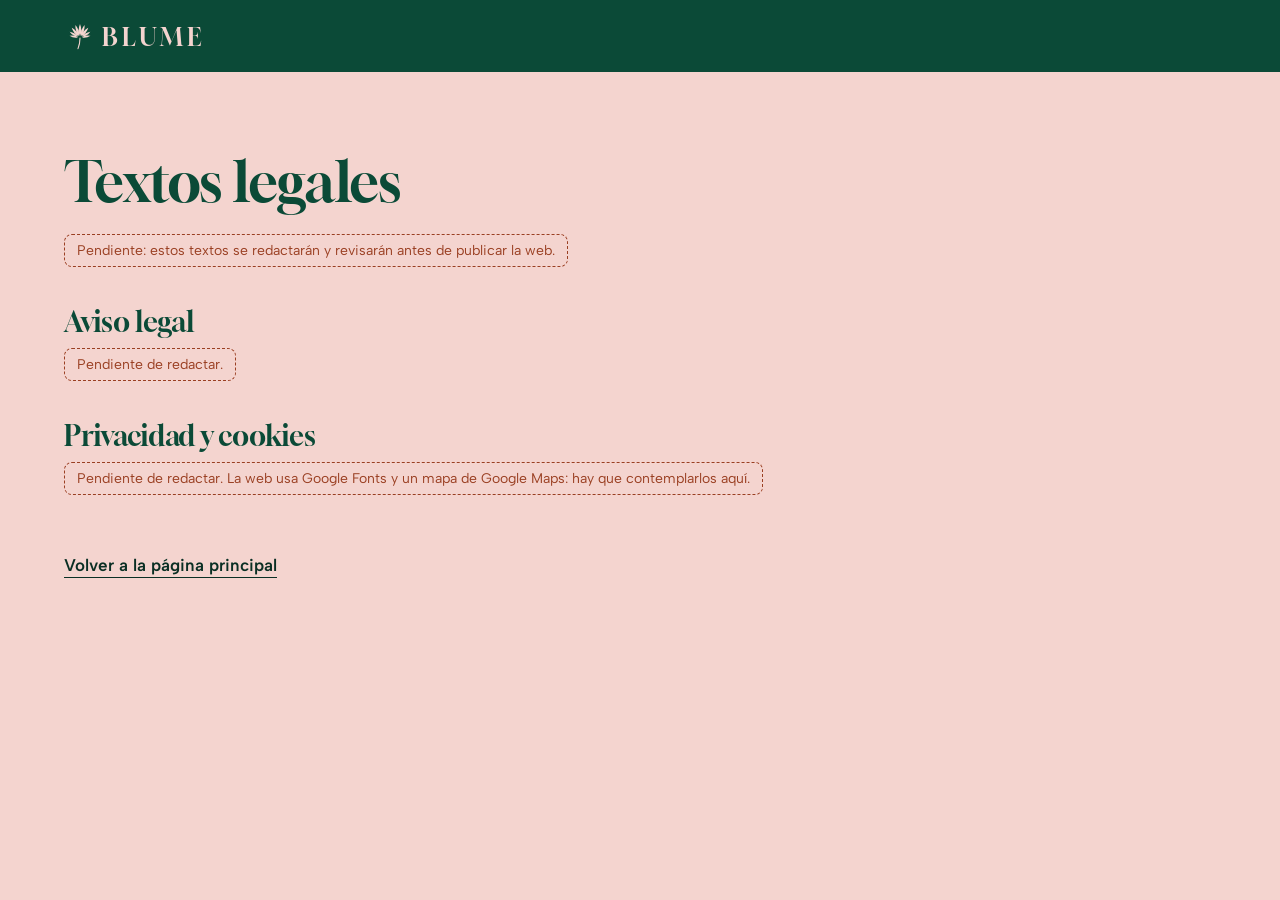
==== commit e044f701: "Vuelta a la v1.3 con los textos revisados Restaura diseño, fotos y comportamiento de demo-v1.3 y con" ====
--- a/legal.html
+++ b/legal.html
@@ -5,8 +5,8 @@
   <meta name="viewport" content="width=device-width, initial-scale=1">
   <meta name="robots" content="noindex, nofollow">
   <title>Textos legales · Blume</title>
-  <meta name="theme-color" content="#f6f1e8">
-  <link rel="icon" href="data:image/svg+xml,%3Csvg xmlns='http://www.w3.org/2000/svg' viewBox='0 0 48 48'%3E%3Crect width='48' height='48' rx='10' fill='%232f3d33'/%3E%3Cpath fill='%23ebdfcb' d='M20.9 26.3Q15.5 22.3 8.3 23.7Q14.3 27.8 20.9 26.3ZM21.3 25.3Q16.7 18.7 8.5 17.5Q13.3 24.2 21.3 25.3ZM22 24.5Q19.6 15.9 11.6 11.7Q14 20.3 22 24.5ZM22.9 24Q23.5 14.4 17.1 7.5Q16.5 16.9 22.9 24ZM24 23.8Q27.8 14.8 24 6Q20.2 14.8 24 23.8ZM25.1 24Q31.5 16.9 30.9 7.5Q24.5 14.4 25.1 24ZM26 24.5Q34 20.3 36.4 11.7Q28.4 15.9 26 24.5ZM26.7 25.3Q34.7 24.2 39.5 17.5Q31.3 18.7 26.7 25.3ZM27.1 26.3Q33.7 27.8 39.7 23.7Q32.5 22.3 27.1 26.3Z'/%3E%3Cpath d='M24 27c0 6-1 11-3 16' stroke='%23ebdfcb' stroke-width='1.6' fill='none' stroke-linecap='round'/%3E%3C/svg%3E">
+  <meta name="theme-color" content="#0b4a37">
+  <link rel="icon" href="data:image/svg+xml,%3Csvg xmlns='http://www.w3.org/2000/svg' viewBox='0 0 48 48'%3E%3Crect width='48' height='48' rx='10' fill='%230b4a37'/%3E%3Cpath fill='%23f4d4cf' d='M20.9 26.3Q15.5 22.3 8.3 23.7Q14.3 27.8 20.9 26.3ZM21.3 25.3Q16.7 18.7 8.5 17.5Q13.3 24.2 21.3 25.3ZM22 24.5Q19.6 15.9 11.6 11.7Q14 20.3 22 24.5ZM22.9 24Q23.5 14.4 17.1 7.5Q16.5 16.9 22.9 24ZM24 23.8Q27.8 14.8 24 6Q20.2 14.8 24 23.8ZM25.1 24Q31.5 16.9 30.9 7.5Q24.5 14.4 25.1 24ZM26 24.5Q34 20.3 36.4 11.7Q28.4 15.9 26 24.5ZM26.7 25.3Q34.7 24.2 39.5 17.5Q31.3 18.7 26.7 25.3ZM27.1 26.3Q33.7 27.8 39.7 23.7Q32.5 22.3 27.1 26.3Z'/%3E%3Cpath d='M24 27c0 6-1 11-3 16' stroke='%23f4d4cf' stroke-width='1.6' fill='none' stroke-linecap='round'/%3E%3C/svg%3E">
   <link rel="preconnect" href="https://fonts.googleapis.com">
   <link rel="preconnect" href="https://fonts.gstatic.com" crossorigin>
   <link rel="stylesheet" href="https://fonts.googleapis.com/css2?family=Albert+Sans:wght@400;500;600&family=Gloock&display=swap">
--- a/styles.css
+++ b/styles.css
@@ -9,36 +9,26 @@
    6. Portada           12. Visor de fotos
                         13. Movimiento
    Mobile-first: estilos base para móvil y min-width para más ancho.
-
-   Reparto de la paleta:
-   - crema: fondo principal (portada y contacto); rosa: fondo alterno
-     (servicios); eucalipto: superficie de la galería; bosque: pie.
-   - kraft: etiquetas (antetítulos, «Hoy»); kraft claro: bloque de pedido.
-   - tinta: titulares y texto; eucalipto oscuro: hoja y detalles.
-   - baya: solo acciones (llamar, teléfono, enlaces) y siempre sobre fondo
-     claro; nunca junto a los verdes.
+   Identidad a dos colores: el verde del logotipo de Blume, en profundo,
+   y el rosa de las hortensias, alternados por bloques. La maquetación de
+   las secciones es la de la primera versión de la demo.
    ============================================================= */
 
 
 /* 1. Variables ------------------------------------------------ */
 
 :root {
-  --crema: #f6f1e8;             /* fondo principal */
-  --tinta: #2e2b26;             /* texto y titulares */
-  --tinta-suave: #5a544b;       /* texto secundario (no sobre eucalipto) */
-  --kraft: #dcc7a6;             /* papel de envolver: etiquetas */
-  --kraft-claro: #ebdfcb;       /* bloques */
-  --eucalipto: #a9b8ac;         /* superficies */
-  --eucalipto-oscuro: #5b6f61;  /* 4,8:1 sobre crema: hoja y detalles */
-  --bosque: #2f3d33;            /* sección oscura: pie */
-  --baya: #8e3a4e;              /* acción principal (llamar) */
-  --baya-oscura: #722c3e;
-  --rosa: #f2e1dc;              /* rosa empolvado: fondo alterno */
-  --blanco: #ffffff;
-
-  --linea: rgb(46 43 38 / .15);
-  --linea-pie: rgb(235 223 203 / .22);
-  --foco: var(--baya);
+  --verde: #0b4a37;             /* verde del rótulo, en profundo */
+  --verde-hondo: #073426;       /* pie y visor */
+  --rosa: #f4d4cf;              /* hortensia rosada */
+  --rosa-claro: #fdeeea;        /* texto sobre verde */
+  --tinta: #0a2f24;             /* texto sobre rosa */
+  --tinta-suave: #3f5c51;
+  --salvia: #c9ddd4;            /* texto secundario sobre verde */
+  --linea-rosa: rgb(11 74 55 / .2);
+  --linea-verde: rgb(244 212 207 / .24);
+  --terracota: #9a3f22;         /* marcadores de dato pendiente */
+  --foco: var(--verde);
 
   --f-titulo: "Gloock", Georgia, serif;
   --f-texto: "Albert Sans", "Segoe UI", system-ui, sans-serif;
@@ -54,6 +44,9 @@
 @media (min-width: 768px) { :root { --cabecera: 4.5rem; } }
 @media (min-width: 1024px) { :root { --margen: 2.5rem; } }
 
+/* Bloques oscuros: cambian el color del foco */
+.cabecera, .portada, .galeria, .pie, .visor { --foco: var(--rosa); }
+
 
 /* 2. Base ----------------------------------------------------- */
 
@@ -68,7 +61,7 @@
 
 body {
   margin: 0;
-  background: var(--crema);
+  background: var(--rosa);
   color: var(--tinta);
   font-family: var(--f-texto);
   font-size: 1.0625rem;
@@ -80,11 +73,10 @@
 
 h1, h2, h3 {
   margin: 0;
-  color: var(--tinta);
   font-family: var(--f-titulo);
   font-weight: 400;
-  line-height: 1.08;
-  letter-spacing: -.005em;
+  line-height: 1.04;
+  letter-spacing: -.01em;
   text-wrap: balance;
 }
 
@@ -126,28 +118,27 @@
   min-height: 2.75rem;
   padding: .5rem 1rem;
   border-radius: 999px;
-  background: var(--baya);
-  color: var(--crema);
+  background: var(--rosa);
+  color: var(--verde);
   font-weight: 600;
 }
 .saltar:focus { top: .5rem; }
 
-/* Antetítulo: etiqueta de papel kraft con la hoja de palmera del rótulo */
+/* Antetítulo de cada sección, con la hoja de palmera del rótulo */
 .antetitulo {
-  display: inline-flex;
-  align-items: center;
-  gap: .4rem;
+  display: flex;
+  align-items: center;
+  gap: .5rem;
   margin-bottom: .9rem;
-  padding: .3rem .75rem .3rem .5rem;
-  border-radius: 4px;
-  background: var(--kraft);
-  color: var(--tinta);
-  font-size: .8125rem;
+  color: var(--verde);
+  font-size: .875rem;
   font-weight: 600;
   line-height: 1.3;
   letter-spacing: .02em;
 }
-.antetitulo__hoja { width: 1.35rem; height: 1.35rem; flex: none; color: var(--eucalipto-oscuro); }
+.antetitulo__hoja { width: 1.6rem; height: 1.6rem; flex: none; }
+.portada .antetitulo,
+.galeria .antetitulo { color: var(--rosa); }
 
 .solo-escritorio { display: none; }
 @media (min-width: 768px) {
@@ -161,7 +152,7 @@
   padding: .35rem .75rem;
   border: 1px dashed currentColor;
   border-radius: 8px;
-  color: var(--tinta-suave);
+  color: var(--terracota);
   font-size: .875rem;
   line-height: 1.4;
 }
@@ -174,20 +165,20 @@
   align-items: center;
   justify-content: center;
   gap: .6rem;
-  min-height: 3.125rem;
-  padding: .75rem 1.4rem;
+  min-height: 3.25rem;
+  padding: .8rem 1.5rem;
   border: 1.5px solid transparent;
   border-radius: 999px;
   font: 600 1rem/1.2 var(--f-texto);
   text-decoration: none;
-  transition: background-color .25s, color .25s, border-color .25s;
-}
-
-/* La acción principal (llamar) es siempre baya relleno */
+  transition: background-color .25s, color .25s, border-color .25s, opacity .3s, visibility .3s;
+}
+
+/* La acción principal (llamar) es siempre rosa sobre verde */
 .boton--principal,
-.boton--cabecera { background: var(--baya); color: var(--crema); }
+.boton--cabecera { background: var(--rosa); color: var(--verde); }
 .boton--principal:hover,
-.boton--cabecera:hover { background: var(--baya-oscura); }
+.boton--cabecera:hover { background: var(--rosa-claro); }
 
 .boton--cabecera {
   min-height: 2.75rem;
@@ -196,9 +187,9 @@
 }
 .boton--cabecera .icono { width: 1.1rem; height: 1.1rem; }
 
-/* Secundario: contorno baya */
-.boton--secundario { border-color: var(--baya); color: var(--baya); }
-.boton--secundario:hover { background: var(--baya); color: var(--crema); }
+/* Secundario, sobre rosa: contorno verde */
+.boton--secundario { border-color: var(--verde); color: var(--verde); }
+.boton--secundario:hover { background: var(--verde); color: var(--rosa); }
 
 /* Enlace de texto con flecha que avanza un poco al pasar por encima */
 .enlace-flecha {
@@ -206,7 +197,6 @@
   align-items: center;
   gap: .5rem;
   min-height: 2.75rem;
-  color: var(--baya);
   font-weight: 600;
   text-decoration: underline;
   text-decoration-thickness: 1px;
@@ -215,21 +205,21 @@
 .enlace-flecha .icono { transition: transform .3s var(--curva); }
 .enlace-flecha:hover .icono { transform: translateX(4px); }
 
-/* Botones redondos de flecha (galería, sobre eucalipto: en tinta) */
+/* Botones redondos de flecha (galería, sobre verde) */
 .boton-icono {
   display: inline-grid;
   place-items: center;
   width: 3rem;
   height: 3rem;
   padding: 0;
-  border: 1.5px solid rgb(46 43 38 / .4);
+  border: 1.5px solid var(--linea-verde);
   border-radius: 50%;
   background: transparent;
-  color: var(--tinta);
+  color: var(--rosa);
   cursor: pointer;
   transition: border-color .25s, background-color .25s, color .25s, opacity .25s;
 }
-.boton-icono:hover:not([aria-disabled="true"]) { border-color: var(--tinta); background: var(--tinta); color: var(--crema); }
+.boton-icono:hover:not([aria-disabled="true"]) { border-color: var(--rosa); background: var(--rosa); color: var(--verde); }
 .boton-icono[aria-disabled="true"] { opacity: .35; cursor: default; }
 
 
@@ -239,10 +229,8 @@
   position: sticky;
   top: 0;
   z-index: 50;
-  background: rgb(246 241 232 / .94);
-  border-bottom: 1px solid var(--linea);
-  -webkit-backdrop-filter: saturate(1.3) blur(10px);
-          backdrop-filter: saturate(1.3) blur(10px);
+  background: var(--verde);
+  color: var(--rosa-claro);
 }
 
 .cabecera__interior {
@@ -261,14 +249,14 @@
   gap: .4rem;
   min-height: 2.75rem;
   margin-right: auto;
-  color: var(--tinta);
+  color: var(--rosa);
   text-decoration: none;
 }
-.marca__hoja { width: 1.75rem; height: 1.75rem; flex: none; color: var(--eucalipto-oscuro); }
+.marca__hoja { width: 1.75rem; height: 1.75rem; flex: none; }
 .marca__nombre {
   margin: 0;
   font-family: var(--f-titulo);
-  font-size: 1.3125rem;
+  font-size: 1.375rem;
   line-height: 1;
   letter-spacing: .16em;
   text-transform: uppercase;
@@ -277,7 +265,8 @@
 
 .cabecera__nav { display: none; }
 
-/* Escritorio: marca a la izquierda, menú centrado y llamada a la derecha */
+/* Escritorio: marca, menú centrado y llamada; el menú no se mueve cuando
+   el botón de llamar aparece o se aparta */
 @media (min-width: 768px) {
   .cabecera__interior { display: grid; grid-template-columns: 1fr auto 1fr; gap: .5rem; }
   .marca { justify-self: start; margin-right: 0; }
@@ -288,21 +277,25 @@
     align-items: center;
     min-height: 2.75rem;
     padding-inline: .8rem;
-    color: var(--tinta-suave);
+    color: var(--salvia);
     font-size: .9375rem;
     font-weight: 500;
     text-decoration: none;
     transition: color .2s;
   }
-  .cabecera__nav a:hover { color: var(--tinta); }
+  .cabecera__nav a:hover { color: var(--rosa); }
   .marca__hoja { width: 2rem; height: 2rem; }
-  .marca__nombre { font-size: 1.4375rem; }
-}
+  .marca__nombre { font-size: 1.5rem; }
+}
+
+/* Con JS: el botón de la cabecera se aparta mientras se ve el de la portada,
+   para no repetir dos «Llamar» en la misma pantalla */
+.cabecera--portada-visible .boton--cabecera { opacity: 0; visibility: hidden; }
 
 
 /* 6. Portada: el escaparate de noche --------------------------- */
 
-.portada { background: var(--crema); }
+.portada { background: var(--verde); color: var(--rosa-claro); }
 
 .portada__interior {
   display: grid;
@@ -310,28 +303,24 @@
   margin-inline: auto;
 }
 
-/* Móvil: la foto arriba, a todo lo ancho y con su color real. El encuadre
-   deja fuera los 55 px de la izquierda, donde hay pegatinas de otro cartel */
+/* Móvil: la foto arriba, a todo lo ancho y con su color real */
 .portada__foto { overflow: hidden; }
-.portada__foto img {
-  width: 100%;
-  aspect-ratio: 825 / 651;
-  object-fit: cover;
-  object-position: 100% 50%;
-}
-
-.portada__texto { padding: 1.5rem var(--margen) 2.75rem; }
+.portada__foto img { width: 100%; }
+
+.portada__texto { padding: 1.75rem var(--margen) 3rem; }
 
 .portada h1 {
-  max-width: 15ch;
-  font-size: clamp(2rem, 1.55rem + 1.9vw, 3.125rem);
-  line-height: 1.06;
+  max-width: 14ch;
+  color: var(--rosa-claro);
+  font-size: clamp(2.5rem, 1.6rem + 3.4vw, 4.25rem);
+  line-height: 1.02;
 }
 
 .portada__entrada {
   max-width: 32rem;
-  margin-top: .9rem;
-  color: var(--tinta-suave);
+  margin-top: 1rem;
+  color: var(--salvia);
+  font-size: 1.125rem;
 }
 
 .portada__acciones {
@@ -339,15 +328,16 @@
   flex-wrap: wrap;
   align-items: center;
   gap: .75rem 1.5rem;
-  margin-top: 1.5rem;
-}
+  margin-top: 1.75rem;
+}
+.portada .enlace-flecha { color: var(--rosa); }
 
 /* Tableta: foto a lo ancho pero recortada en alto */
 @media (min-width: 600px) and (max-width: 959px) {
   .portada__foto img {
     height: min(50vh, 27rem);
-    aspect-ratio: auto;
-    object-position: 100% 40%;
+    object-fit: cover;
+    object-position: 50% 40%;
   }
 }
 
@@ -366,71 +356,65 @@
 
 /* 7. Secciones comunes ---------------------------------------- */
 
-/* Fondos: crema (portada) · rosa (servicios) · eucalipto (galería) ·
-   crema (contacto) · bosque (pie). Nunca dos iguales seguidos. */
+/* Bloques: verde (portada) · rosa (servicios) · verde (galería) ·
+   rosa (contacto) · verde hondo (pie). Nunca dos iguales seguidos. */
 .seccion { padding-block: 3.5rem; }
-.servicios { background: var(--rosa); }
-.galeria { --foco: var(--tinta); background: var(--eucalipto); }
-.contacto { background: var(--crema); }
-
-.seccion__cabeza { margin-bottom: 1.75rem; }
+.servicios, .contacto { background: var(--rosa); color: var(--tinta); }
+.galeria { background: var(--verde); color: var(--rosa-claro); }
+
+.seccion__cabeza { margin-bottom: 2rem; }
 .seccion h2 {
-  max-width: 20ch;
-  font-size: clamp(1.75rem, 1.45rem + 1.2vw, 2.375rem);
+  max-width: 18ch;
+  color: var(--verde);
+  font-size: clamp(2.25rem, 1.6rem + 2.6vw, 3.5rem);
 }
 
 @media (min-width: 768px) {
-  .seccion { padding-block: 4.75rem; }
-  .seccion__cabeza { margin-bottom: 2.5rem; }
+  .seccion { padding-block: 5rem; }
+  .seccion__cabeza { margin-bottom: 2.75rem; }
 }
 
 
 /* 8. Servicios ------------------------------------------------ */
 
-.servicios__lista { display: grid; gap: 2.25rem; }
+.servicios__lista { display: grid; gap: 2.5rem; }
 
 .servicio__foto {
   width: 100%;
   aspect-ratio: 4 / 3;
   object-fit: cover;
-  margin-bottom: 1rem;
+  margin-bottom: 1.1rem;
   border-radius: var(--radio);
 }
 .servicio__foto--plantas { object-position: 50% 35%; }
-.servicio__foto--seca { object-position: 50% 60%; }
-.servicio__foto--ramos { object-position: 50% 22%; }
-
-.servicio h3 { margin-bottom: .4rem; font-size: 1.375rem; }
+.servicio__foto--ramos { object-position: 50% 52%; }
+
+.servicio h3 { margin-bottom: .45rem; color: var(--verde); font-size: 1.75rem; }
 .servicio p { max-width: 30rem; color: var(--tinta-suave); }
 
 @media (min-width: 700px) {
   .servicios__lista { grid-template-columns: repeat(3, minmax(0, 1fr)); gap: 1.5rem; }
   .servicio__foto { aspect-ratio: 4 / 5; }
-  .servicio__foto--seca { object-position: 50% 50%; }
-  .servicio__foto--ramos { object-position: 50% 50%; }
-}
-@media (min-width: 1024px) { .servicios__lista { gap: 2.25rem; } }
-
-/* Cómo pedir: bloque de papel kraft con compra en tienda, domicilio o recogida */
+  /* En vertical cabe el rótulo de Blume que se ve en el cristal */
+  .servicio__foto--ramos { object-position: 50% 0; }
+}
+@media (min-width: 1024px) { .servicios__lista { gap: 2.5rem; } }
+
+/* Cómo te lo llevas: compra en tienda, domicilio o recogida */
 .entrega {
   display: grid;
-  gap: 1.25rem;
-  margin-top: 2.75rem;
-  padding: 1.75rem 1.5rem;
-  border-radius: var(--radio);
-  background: var(--kraft-claro);
-}
-.entrega__titulo { font-size: 1.375rem; }
-.entrega__opciones { display: grid; gap: 1.1rem; }
-.entrega__opciones li { display: flex; align-items: flex-start; gap: .85rem; color: var(--tinta-suave); line-height: 1.45; }
+  gap: 1.5rem;
+  margin-top: 3rem;
+  padding-top: 2.25rem;
+  border-top: 1px solid var(--linea-rosa);
+}
+.entrega__titulo { color: var(--verde); font-size: 1.75rem; }
+.entrega__opciones { display: grid; gap: 1.25rem; }
+.entrega__opciones li { display: flex; align-items: flex-start; gap: .9rem; color: var(--tinta-suave); line-height: 1.45; }
 .entrega__opciones strong { display: block; color: var(--tinta); font-weight: 600; }
-.entrega__icono { width: 1.75rem; height: 1.75rem; flex: none; color: var(--eucalipto-oscuro); }
-.entrega__nota {
-  padding-top: 1.1rem;
-  border-top: 1px solid var(--linea);
-}
+.entrega__icono { width: 2rem; height: 2rem; flex: none; color: var(--verde); }
 .entrega__nota a {
-  color: var(--baya);
+  color: var(--verde);
   font-weight: 600;
   text-decoration-thickness: 1px;
   text-underline-offset: .25em;
@@ -438,20 +422,20 @@
 }
 
 @media (min-width: 700px) {
-  .entrega { padding: 2rem 2.25rem; }
   .entrega__opciones { grid-template-columns: repeat(3, minmax(0, 1fr)); gap: 1.5rem; }
 }
 /* Escritorio: título a la izquierda y opciones a la derecha; la nota de
    encargos, debajo y alineada con el título */
 @media (min-width: 1024px) {
-  .entrega { grid-template-columns: 14rem minmax(0, 1fr); column-gap: 2rem; align-items: start; }
+  .entrega { grid-template-columns: 13rem minmax(0, 1fr); column-gap: 2rem; align-items: start; }
   .entrega__nota { grid-column: 1 / -1; }
 }
 
 
 /* 9. Galería -------------------------------------------------- */
 
-/* Sobre eucalipto todo el texto va en tinta (el secundario no llega) */
+.galeria h2 { color: var(--rosa); }
+
 .galeria__cabeza {
   display: flex;
   flex-direction: column;
@@ -459,7 +443,7 @@
   gap: 1.25rem;
 }
 .galeria__cabeza .seccion__cabeza { margin-bottom: 0; }
-.galeria__ayuda { margin-top: .5rem; color: var(--tinta); }
+.galeria__ayuda { margin-top: .6rem; color: var(--salvia); }
 
 .galeria__flechas { display: flex; flex: none; gap: .5rem; }
 .galeria__flechas[hidden] { display: none; }
@@ -473,7 +457,7 @@
   --borde: max(var(--margen), (100% - var(--ancho)) / 2);
   display: flex;
   gap: .75rem;
-  padding: 1.75rem var(--borde) .75rem;
+  padding: 2rem var(--borde) .75rem;
   overflow-x: auto;
   overscroll-behavior-x: contain;
   scroll-snap-type: x mandatory;
@@ -502,7 +486,7 @@
   height: 2px;
   margin-top: 1rem;
   border-radius: 2px;
-  background: rgb(46 43 38 / .2);
+  background: var(--linea-verde);
   overflow: hidden;
 }
 .galeria__progreso[hidden] { display: none; }
@@ -511,7 +495,7 @@
   inset: 0 auto 0 0;
   width: var(--visible, 30%);
   border-radius: 2px;
-  background: var(--tinta);
+  background: var(--rosa);
   transform: translateX(var(--avance, 0%));
 }
 
@@ -523,9 +507,9 @@
 
 /* 10. Contacto y horario -------------------------------------- */
 
-.contacto__rejilla { display: grid; gap: 2.5rem; }
-
-.datos { display: grid; gap: 1.4rem; margin: 0 0 2.25rem; }
+.contacto__rejilla { display: grid; gap: 2.75rem; }
+
+.datos { display: grid; gap: 1.5rem; margin: 0 0 2.5rem; }
 .datos dt {
   margin-bottom: .2rem;
   color: var(--tinta-suave);
@@ -538,31 +522,31 @@
   display: inline-flex;
   align-items: center;
   min-height: 2.75rem;
-  color: var(--baya);
+  color: var(--verde);
   font-family: var(--f-titulo);
-  font-size: clamp(1.625rem, 1.45rem + .7vw, 2rem);
+  font-size: clamp(2.25rem, 1.9rem + 1.6vw, 3rem);
   line-height: 1;
   text-decoration: underline;
-  text-decoration-thickness: 1.5px;
-  text-underline-offset: .18em;
-}
-.datos__telefono:hover { color: var(--baya-oscura); }
+  text-decoration-thickness: 2px;
+  text-underline-offset: .15em;
+}
+.datos__telefono:hover { text-decoration-thickness: 3px; }
 
 address { margin-bottom: 1rem; font-style: normal; }
 
-.horario__titulo { margin-bottom: .6rem; font-size: 1.375rem; }
+.horario__titulo { margin-bottom: .6rem; color: var(--verde); font-size: 1.75rem; }
 
 .horario { width: 100%; border-collapse: collapse; font-variant-numeric: tabular-nums; }
 .horario th,
 .horario td {
-  padding: .75rem 0;
-  border-bottom: 1px solid var(--linea);
+  padding: .8rem 0;
+  border-bottom: 1px solid var(--linea-rosa);
   font-weight: 400;
   text-align: left;
   vertical-align: top;
 }
 .horario tr:first-child th,
-.horario tr:first-child td { border-top: 1px solid var(--linea); }
+.horario tr:first-child td { border-top: 1px solid var(--linea-rosa); }
 .horario td { padding-left: 1rem; text-align: right; color: var(--tinta-suave); }
 
 /* En móvil estrecho, cada tramo del horario en su línea */
@@ -575,16 +559,16 @@
   .horario__y { position: static; width: auto; height: auto; overflow: visible; clip: auto; }
 }
 
-/* El día de hoy (lo marca main.js con la hora de Errenteria): etiqueta kraft */
+/* El día de hoy (lo marca main.js con la hora de Errenteria) */
 .horario .es-hoy th { font-weight: 600; }
 .horario .es-hoy td { color: var(--tinta); }
 .horario__hoy {
   display: inline-block;
   margin-left: .55rem;
-  padding: .05rem .5rem;
-  border-radius: 4px;
-  background: var(--kraft);
-  color: var(--tinta);
+  padding: .05rem .55rem;
+  border-radius: 999px;
+  background: var(--verde);
+  color: var(--rosa);
   font-size: .75rem;
   font-weight: 600;
   vertical-align: .1em;
@@ -596,36 +580,35 @@
   height: 20rem;
   border: 0;
   border-radius: var(--radio);
-  background: var(--eucalipto);
+  background: var(--rosa-claro);
 }
 
 @media (min-width: 900px) {
   .contacto__rejilla { grid-template-columns: minmax(0, 5fr) minmax(0, 6fr); gap: 4rem; }
-  .contacto__mapa iframe { height: 100%; min-height: 28rem; }
+  .contacto__mapa iframe { height: 100%; min-height: 30rem; }
 }
 
 
 /* 11. Pie y página legal -------------------------------------- */
 
 .pie {
-  --foco: var(--kraft-claro);
-  padding-block: 2.75rem 2.25rem;
-  background: var(--bosque);
-  color: var(--kraft-claro);
+  padding-block: 3rem 2.5rem;
+  background: var(--verde-hondo);
+  color: var(--salvia);
   font-size: .9375rem;
 }
-.pie__interior { display: grid; gap: 1.5rem; }
-
-.pie__marca { display: flex; align-items: center; gap: .6rem; color: var(--crema); }
-.pie__marca .marca__hoja { width: 2.5rem; height: 2.5rem; color: var(--eucalipto); }
-.pie__marca .marca__nombre { font-size: 1.5rem; }
-.pie__lema { margin-top: .3rem; color: var(--kraft); font-size: .8125rem; font-weight: 500; }
-
-.pie a { color: var(--crema); text-decoration-thickness: 1px; text-underline-offset: .3em; }
+.pie__interior { display: grid; gap: 1.75rem; }
+
+.pie__marca { display: flex; align-items: center; gap: .6rem; color: var(--rosa); }
+.pie__marca .marca__hoja { width: 2.75rem; height: 2.75rem; }
+.pie__marca .marca__nombre { font-size: 1.75rem; }
+.pie__lema { margin-top: .35rem; font-size: .8125rem; font-weight: 500; }
+
+.pie a { color: var(--rosa-claro); text-decoration-thickness: 1px; text-underline-offset: .3em; }
 .pie__datos a { display: inline-flex; align-items: center; min-height: 2.75rem; }
 .pie__legal { display: flex; flex-wrap: wrap; gap: 0 1.75rem; }
 .pie__legal a { display: inline-flex; align-items: center; min-height: 2.75rem; }
-.pie .pendiente { color: var(--kraft); }
+.pie .pendiente { color: var(--rosa); }
 
 @media (min-width: 1024px) {
   .pie__interior { grid-template-columns: auto minmax(0, 1fr) auto; align-items: center; column-gap: 4rem; }
@@ -634,12 +617,12 @@
 }
 
 /* Página de textos legales (pendiente) */
-.legal { background: var(--crema); }
-.legal h1 { margin-bottom: 1.25rem; font-size: clamp(1.75rem, 1.45rem + 1.2vw, 2.375rem); }
+.legal { background: var(--rosa); }
+.legal h1 { margin-bottom: 1.5rem; color: var(--verde); font-size: clamp(2.25rem, 1.6rem + 2.6vw, 3.5rem); }
 .legal .pendiente { display: inline-block; }
-.legal__bloque { margin-top: 2.25rem; }
-.legal__bloque h2 { margin-bottom: .6rem; font-size: 1.375rem; }
-.legal__volver { margin-top: 2.75rem; }
+.legal__bloque { margin-top: 2.5rem; }
+.legal__bloque h2 { margin-bottom: .75rem; font-size: 1.75rem; }
+.legal__volver { margin-top: 3rem; }
 
 
 /* 12. Visor de fotos ------------------------------------------ */
@@ -653,8 +636,8 @@
   padding: 0;
   border: 0;
   overflow: hidden;
-  background: var(--crema);
-  color: var(--tinta);
+  background: var(--verde-hondo);
+  color: var(--rosa-claro);
 }
 .visor::backdrop { background: transparent; }
 
@@ -690,7 +673,7 @@
 
 .visor__pie {
   max-width: 40rem;
-  color: var(--tinta-suave);
+  color: var(--salvia);
   font-size: .9375rem;
   line-height: 1.45;
   text-align: center;
@@ -698,7 +681,7 @@
 .visor__cuenta {
   display: block;
   margin-top: .3rem;
-  color: var(--tinta);
+  color: var(--rosa);
   font-size: .8125rem;
   font-weight: 600;
   font-variant-numeric: tabular-nums;
@@ -711,14 +694,14 @@
   width: 3rem;
   height: 3rem;
   padding: 0;
-  border: 1.5px solid rgb(46 43 38 / .3);
+  border: 1.5px solid var(--linea-verde);
   border-radius: 50%;
-  background: var(--crema);
-  color: var(--tinta);
+  background: var(--verde-hondo);
+  color: var(--rosa);
   cursor: pointer;
   transition: background-color .2s, color .2s, border-color .2s;
 }
-.visor__boton:hover { border-color: var(--tinta); background: var(--tinta); color: var(--crema); }
+.visor__boton:hover { border-color: var(--rosa); background: var(--rosa); color: var(--verde); }
 .visor__cerrar { top: .75rem; right: var(--margen); }
 .visor__nav { bottom: 1.25rem; }
 .visor__nav--anterior { left: var(--margen); }
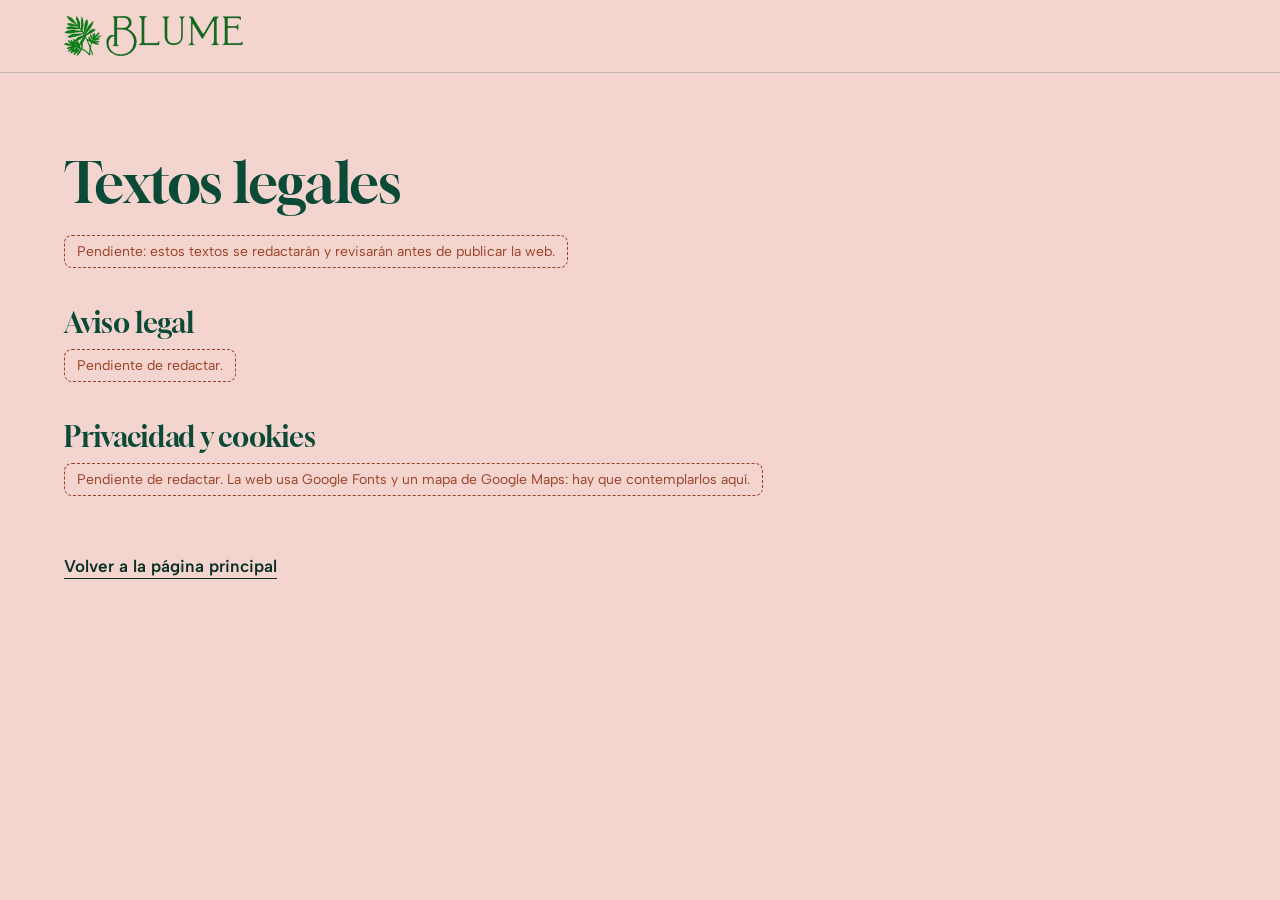
==== commit bf707ccb: "Fondos empezando en rosa y logotipo real de Blume - Alternancia rosa (cabecera y portada) · verde (s" ====
--- a/legal.html
+++ b/legal.html
@@ -5,8 +5,9 @@
   <meta name="viewport" content="width=device-width, initial-scale=1">
   <meta name="robots" content="noindex, nofollow">
   <title>Textos legales · Blume</title>
-  <meta name="theme-color" content="#0b4a37">
-  <link rel="icon" href="data:image/svg+xml,%3Csvg xmlns='http://www.w3.org/2000/svg' viewBox='0 0 48 48'%3E%3Crect width='48' height='48' rx='10' fill='%230b4a37'/%3E%3Cpath fill='%23f4d4cf' d='M20.9 26.3Q15.5 22.3 8.3 23.7Q14.3 27.8 20.9 26.3ZM21.3 25.3Q16.7 18.7 8.5 17.5Q13.3 24.2 21.3 25.3ZM22 24.5Q19.6 15.9 11.6 11.7Q14 20.3 22 24.5ZM22.9 24Q23.5 14.4 17.1 7.5Q16.5 16.9 22.9 24ZM24 23.8Q27.8 14.8 24 6Q20.2 14.8 24 23.8ZM25.1 24Q31.5 16.9 30.9 7.5Q24.5 14.4 25.1 24ZM26 24.5Q34 20.3 36.4 11.7Q28.4 15.9 26 24.5ZM26.7 25.3Q34.7 24.2 39.5 17.5Q31.3 18.7 26.7 25.3ZM27.1 26.3Q33.7 27.8 39.7 23.7Q32.5 22.3 27.1 26.3Z'/%3E%3Cpath d='M24 27c0 6-1 11-3 16' stroke='%23f4d4cf' stroke-width='1.6' fill='none' stroke-linecap='round'/%3E%3C/svg%3E">
+  <meta name="theme-color" content="#f4d4cf">
+  <link rel="icon" type="image/png" href="imagenes/icono.png">
+  <link rel="apple-touch-icon" href="imagenes/icono.png">
   <link rel="preconnect" href="https://fonts.googleapis.com">
   <link rel="preconnect" href="https://fonts.gstatic.com" crossorigin>
   <link rel="stylesheet" href="https://fonts.googleapis.com/css2?family=Albert+Sans:wght@400;500;600&family=Gloock&display=swap">
@@ -14,17 +15,12 @@
 </head>
 <body>
   <svg class="sprite" aria-hidden="true" focusable="false">
-    <symbol id="i-hoja" viewBox="0 0 48 48">
-      <path fill="currentColor" d="M20.9 26.3Q15.5 22.3 8.3 23.7Q14.3 27.8 20.9 26.3ZM21.3 25.3Q16.7 18.7 8.5 17.5Q13.3 24.2 21.3 25.3ZM22 24.5Q19.6 15.9 11.6 11.7Q14 20.3 22 24.5ZM22.9 24Q23.5 14.4 17.1 7.5Q16.5 16.9 22.9 24ZM24 23.8Q27.8 14.8 24 6Q20.2 14.8 24 23.8ZM25.1 24Q31.5 16.9 30.9 7.5Q24.5 14.4 25.1 24ZM26 24.5Q34 20.3 36.4 11.7Q28.4 15.9 26 24.5ZM26.7 25.3Q34.7 24.2 39.5 17.5Q31.3 18.7 26.7 25.3ZM27.1 26.3Q33.7 27.8 39.7 23.7Q32.5 22.3 27.1 26.3Z"/>
-      <path d="M24 27c0 6-1 11-3 16" fill="none" stroke="currentColor" stroke-width="1.6" stroke-linecap="round"/>
-    </symbol>
   </svg>
 
   <header class="cabecera">
     <div class="cabecera__interior">
       <a class="marca" href="index.html" aria-label="Blume, volver a la página principal">
-        <svg class="marca__hoja" aria-hidden="true"><use href="#i-hoja"/></svg>
-        <span class="marca__nombre">Blume</span>
+        <img class="marca__logo" src="imagenes/logo-horizontal.webp" width="590" height="132" alt="">
       </a>
     </div>
   </header>
--- a/styles.css
+++ b/styles.css
@@ -10,8 +10,10 @@
                         13. Movimiento
    Mobile-first: estilos base para móvil y min-width para más ancho.
    Identidad a dos colores: el verde del logotipo de Blume, en profundo,
-   y el rosa de las hortensias, alternados por bloques. La maquetación de
-   las secciones es la de la primera versión de la demo.
+   y el rosa de las hortensias, alternados por bloques empezando en rosa.
+   Los botones toman el color contrario a su fondo. El logotipo es el real
+   (imagenes/logo*.webp). La maquetación de las secciones es la de la
+   primera versión de la demo.
    ============================================================= */
 
 
@@ -44,8 +46,8 @@
 @media (min-width: 768px) { :root { --cabecera: 4.5rem; } }
 @media (min-width: 1024px) { :root { --margen: 2.5rem; } }
 
-/* Bloques oscuros: cambian el color del foco */
-.cabecera, .portada, .galeria, .pie, .visor { --foco: var(--rosa); }
+/* Bloques verdes: cambian el color del foco */
+.servicios, .contacto, .visor { --foco: var(--rosa); }
 
 
 /* 2. Base ----------------------------------------------------- */
@@ -118,13 +120,14 @@
   min-height: 2.75rem;
   padding: .5rem 1rem;
   border-radius: 999px;
-  background: var(--rosa);
-  color: var(--verde);
+  background: var(--verde);
+  color: var(--rosa-claro);
   font-weight: 600;
 }
 .saltar:focus { top: .5rem; }
 
-/* Antetítulo de cada sección, con la hoja de palmera del rótulo */
+/* Antetítulo de cada sección, con la palmera del logotipo de Blume. La imagen
+   hace de máscara: toma el color del texto (verde sobre rosa, rosa sobre verde) */
 .antetitulo {
   display: flex;
   align-items: center;
@@ -136,9 +139,16 @@
   line-height: 1.3;
   letter-spacing: .02em;
 }
-.antetitulo__hoja { width: 1.6rem; height: 1.6rem; flex: none; }
-.portada .antetitulo,
-.galeria .antetitulo { color: var(--rosa); }
+.antetitulo__hoja {
+  width: 1.5rem;
+  height: 1.6rem;
+  flex: none;
+  background: currentColor;
+  -webkit-mask: url("imagenes/logo-hoja.webp") center / contain no-repeat;
+          mask: url("imagenes/logo-hoja.webp") center / contain no-repeat;
+}
+.servicios .antetitulo,
+.contacto .antetitulo { color: var(--rosa); }
 
 .solo-escritorio { display: none; }
 @media (min-width: 768px) {
@@ -174,11 +184,12 @@
   transition: background-color .25s, color .25s, border-color .25s, opacity .3s, visibility .3s;
 }
 
-/* La acción principal (llamar) es siempre rosa sobre verde */
+/* La acción principal (llamar) va en verde relleno: la cabecera y la portada
+   son rosas */
 .boton--principal,
-.boton--cabecera { background: var(--rosa); color: var(--verde); }
+.boton--cabecera { background: var(--verde); color: var(--rosa-claro); }
 .boton--principal:hover,
-.boton--cabecera:hover { background: var(--rosa-claro); }
+.boton--cabecera:hover { background: var(--verde-hondo); }
 
 .boton--cabecera {
   min-height: 2.75rem;
@@ -187,9 +198,9 @@
 }
 .boton--cabecera .icono { width: 1.1rem; height: 1.1rem; }
 
-/* Secundario, sobre rosa: contorno verde */
-.boton--secundario { border-color: var(--verde); color: var(--verde); }
-.boton--secundario:hover { background: var(--verde); color: var(--rosa); }
+/* Secundario (contacto, sobre verde): contorno rosa */
+.boton--secundario { border-color: var(--rosa); color: var(--rosa); }
+.boton--secundario:hover { background: var(--rosa); color: var(--verde); }
 
 /* Enlace de texto con flecha que avanza un poco al pasar por encima */
 .enlace-flecha {
@@ -205,21 +216,21 @@
 .enlace-flecha .icono { transition: transform .3s var(--curva); }
 .enlace-flecha:hover .icono { transform: translateX(4px); }
 
-/* Botones redondos de flecha (galería, sobre verde) */
+/* Botones redondos de flecha (galería, sobre rosa) */
 .boton-icono {
   display: inline-grid;
   place-items: center;
   width: 3rem;
   height: 3rem;
   padding: 0;
-  border: 1.5px solid var(--linea-verde);
+  border: 1.5px solid var(--linea-rosa);
   border-radius: 50%;
   background: transparent;
-  color: var(--rosa);
+  color: var(--verde);
   cursor: pointer;
   transition: border-color .25s, background-color .25s, color .25s, opacity .25s;
 }
-.boton-icono:hover:not([aria-disabled="true"]) { border-color: var(--rosa); background: var(--rosa); color: var(--verde); }
+.boton-icono:hover:not([aria-disabled="true"]) { border-color: var(--verde); background: var(--verde); color: var(--rosa); }
 .boton-icono[aria-disabled="true"] { opacity: .35; cursor: default; }
 
 
@@ -229,8 +240,9 @@
   position: sticky;
   top: 0;
   z-index: 50;
-  background: var(--verde);
-  color: var(--rosa-claro);
+  background: var(--rosa);
+  color: var(--tinta);
+  border-bottom: 1px solid var(--linea-rosa);
 }
 
 .cabecera__interior {
@@ -246,22 +258,12 @@
 .marca {
   display: inline-flex;
   align-items: center;
-  gap: .4rem;
   min-height: 2.75rem;
   margin-right: auto;
-  color: var(--rosa);
-  text-decoration: none;
-}
-.marca__hoja { width: 1.75rem; height: 1.75rem; flex: none; }
-.marca__nombre {
-  margin: 0;
-  font-family: var(--f-titulo);
-  font-size: 1.375rem;
-  line-height: 1;
-  letter-spacing: .16em;
-  text-transform: uppercase;
-  padding-top: .08em;
-}
+}
+/* Logotipo de Blume en horizontal (palmera + nombre), como en el vinilo del
+   escaparate; sin el subtítulo, que a este tamaño no se leería */
+.marca__logo { width: auto; height: 2.125rem; }
 
 .cabecera__nav { display: none; }
 
@@ -277,15 +279,14 @@
     align-items: center;
     min-height: 2.75rem;
     padding-inline: .8rem;
-    color: var(--salvia);
+    color: var(--tinta-suave);
     font-size: .9375rem;
     font-weight: 500;
     text-decoration: none;
     transition: color .2s;
   }
-  .cabecera__nav a:hover { color: var(--rosa); }
-  .marca__hoja { width: 2rem; height: 2rem; }
-  .marca__nombre { font-size: 1.5rem; }
+  .cabecera__nav a:hover { color: var(--verde); }
+  .marca__logo { height: 2.5rem; }
 }
 
 /* Con JS: el botón de la cabecera se aparta mientras se ve el de la portada,
@@ -295,7 +296,7 @@
 
 /* 6. Portada: el escaparate de noche --------------------------- */
 
-.portada { background: var(--verde); color: var(--rosa-claro); }
+.portada { background: var(--rosa); color: var(--tinta); }
 
 .portada__interior {
   display: grid;
@@ -303,15 +304,21 @@
   margin-inline: auto;
 }
 
-/* Móvil: la foto arriba, a todo lo ancho y con su color real */
+/* Móvil: la foto arriba, a todo lo ancho y con su color real. El encuadre
+   deja fuera los 55 px de la izquierda, donde hay pegatinas de otro cartel */
 .portada__foto { overflow: hidden; }
-.portada__foto img { width: 100%; }
+.portada__foto img {
+  width: 100%;
+  aspect-ratio: 825 / 651;
+  object-fit: cover;
+  object-position: 100% 50%;
+}
 
 .portada__texto { padding: 1.75rem var(--margen) 3rem; }
 
 .portada h1 {
   max-width: 14ch;
-  color: var(--rosa-claro);
+  color: var(--verde);
   font-size: clamp(2.5rem, 1.6rem + 3.4vw, 4.25rem);
   line-height: 1.02;
 }
@@ -319,7 +326,7 @@
 .portada__entrada {
   max-width: 32rem;
   margin-top: 1rem;
-  color: var(--salvia);
+  color: var(--tinta-suave);
   font-size: 1.125rem;
 }
 
@@ -330,14 +337,14 @@
   gap: .75rem 1.5rem;
   margin-top: 1.75rem;
 }
-.portada .enlace-flecha { color: var(--rosa); }
+.portada .enlace-flecha { color: var(--verde); }
 
 /* Tableta: foto a lo ancho pero recortada en alto */
 @media (min-width: 600px) and (max-width: 959px) {
   .portada__foto img {
     height: min(50vh, 27rem);
-    object-fit: cover;
-    object-position: 50% 40%;
+    aspect-ratio: auto;
+    object-position: 100% 40%;
   }
 }
 
@@ -356,11 +363,11 @@
 
 /* 7. Secciones comunes ---------------------------------------- */
 
-/* Bloques: verde (portada) · rosa (servicios) · verde (galería) ·
-   rosa (contacto) · verde hondo (pie). Nunca dos iguales seguidos. */
+/* Bloques, empezando en rosa: rosa (portada) · verde (servicios) ·
+   rosa (galería) · verde (contacto) · rosa (pie). Nunca dos iguales seguidos. */
 .seccion { padding-block: 3.5rem; }
-.servicios, .contacto { background: var(--rosa); color: var(--tinta); }
-.galeria { background: var(--verde); color: var(--rosa-claro); }
+.servicios, .contacto { background: var(--verde); color: var(--rosa-claro); }
+.galeria { background: var(--rosa); color: var(--tinta); }
 
 .seccion__cabeza { margin-bottom: 2rem; }
 .seccion h2 {
@@ -368,6 +375,8 @@
   color: var(--verde);
   font-size: clamp(2.25rem, 1.6rem + 2.6vw, 3.5rem);
 }
+.servicios h2,
+.contacto h2 { color: var(--rosa); }
 
 @media (min-width: 768px) {
   .seccion { padding-block: 5rem; }
@@ -387,34 +396,35 @@
   border-radius: var(--radio);
 }
 .servicio__foto--plantas { object-position: 50% 35%; }
-.servicio__foto--ramos { object-position: 50% 52%; }
-
-.servicio h3 { margin-bottom: .45rem; color: var(--verde); font-size: 1.75rem; }
-.servicio p { max-width: 30rem; color: var(--tinta-suave); }
+.servicio__foto--seca { object-position: 50% 60%; }
+.servicio__foto--ramos { object-position: 50% 22%; }
+
+.servicio h3 { margin-bottom: .45rem; color: var(--rosa); font-size: 1.75rem; }
+.servicio p { max-width: 30rem; color: var(--salvia); }
 
 @media (min-width: 700px) {
   .servicios__lista { grid-template-columns: repeat(3, minmax(0, 1fr)); gap: 1.5rem; }
   .servicio__foto { aspect-ratio: 4 / 5; }
-  /* En vertical cabe el rótulo de Blume que se ve en el cristal */
-  .servicio__foto--ramos { object-position: 50% 0; }
+  .servicio__foto--seca { object-position: 50% 50%; }
+  .servicio__foto--ramos { object-position: 50% 50%; }
 }
 @media (min-width: 1024px) { .servicios__lista { gap: 2.5rem; } }
 
-/* Cómo te lo llevas: compra en tienda, domicilio o recogida */
+/* Cómo pedir: compra en tienda, domicilio o recogida */
 .entrega {
   display: grid;
   gap: 1.5rem;
   margin-top: 3rem;
   padding-top: 2.25rem;
-  border-top: 1px solid var(--linea-rosa);
-}
-.entrega__titulo { color: var(--verde); font-size: 1.75rem; }
+  border-top: 1px solid var(--linea-verde);
+}
+.entrega__titulo { color: var(--rosa); font-size: 1.75rem; }
 .entrega__opciones { display: grid; gap: 1.25rem; }
-.entrega__opciones li { display: flex; align-items: flex-start; gap: .9rem; color: var(--tinta-suave); line-height: 1.45; }
-.entrega__opciones strong { display: block; color: var(--tinta); font-weight: 600; }
-.entrega__icono { width: 2rem; height: 2rem; flex: none; color: var(--verde); }
+.entrega__opciones li { display: flex; align-items: flex-start; gap: .9rem; color: var(--salvia); line-height: 1.45; }
+.entrega__opciones strong { display: block; color: var(--rosa-claro); font-weight: 600; }
+.entrega__icono { width: 2rem; height: 2rem; flex: none; color: var(--rosa); }
 .entrega__nota a {
-  color: var(--verde);
+  color: var(--rosa);
   font-weight: 600;
   text-decoration-thickness: 1px;
   text-underline-offset: .25em;
@@ -434,8 +444,6 @@
 
 /* 9. Galería -------------------------------------------------- */
 
-.galeria h2 { color: var(--rosa); }
-
 .galeria__cabeza {
   display: flex;
   flex-direction: column;
@@ -443,7 +451,7 @@
   gap: 1.25rem;
 }
 .galeria__cabeza .seccion__cabeza { margin-bottom: 0; }
-.galeria__ayuda { margin-top: .6rem; color: var(--salvia); }
+.galeria__ayuda { margin-top: .6rem; color: var(--tinta-suave); }
 
 .galeria__flechas { display: flex; flex: none; gap: .5rem; }
 .galeria__flechas[hidden] { display: none; }
@@ -486,7 +494,7 @@
   height: 2px;
   margin-top: 1rem;
   border-radius: 2px;
-  background: var(--linea-verde);
+  background: var(--linea-rosa);
   overflow: hidden;
 }
 .galeria__progreso[hidden] { display: none; }
@@ -495,7 +503,7 @@
   inset: 0 auto 0 0;
   width: var(--visible, 30%);
   border-radius: 2px;
-  background: var(--rosa);
+  background: var(--verde);
   transform: translateX(var(--avance, 0%));
 }
 
@@ -512,7 +520,7 @@
 .datos { display: grid; gap: 1.5rem; margin: 0 0 2.5rem; }
 .datos dt {
   margin-bottom: .2rem;
-  color: var(--tinta-suave);
+  color: var(--salvia);
   font-size: .875rem;
   font-weight: 600;
 }
@@ -522,7 +530,7 @@
   display: inline-flex;
   align-items: center;
   min-height: 2.75rem;
-  color: var(--verde);
+  color: var(--rosa);
   font-family: var(--f-titulo);
   font-size: clamp(2.25rem, 1.9rem + 1.6vw, 3rem);
   line-height: 1;
@@ -534,20 +542,20 @@
 
 address { margin-bottom: 1rem; font-style: normal; }
 
-.horario__titulo { margin-bottom: .6rem; color: var(--verde); font-size: 1.75rem; }
+.horario__titulo { margin-bottom: .6rem; color: var(--rosa); font-size: 1.75rem; }
 
 .horario { width: 100%; border-collapse: collapse; font-variant-numeric: tabular-nums; }
 .horario th,
 .horario td {
   padding: .8rem 0;
-  border-bottom: 1px solid var(--linea-rosa);
+  border-bottom: 1px solid var(--linea-verde);
   font-weight: 400;
   text-align: left;
   vertical-align: top;
 }
 .horario tr:first-child th,
-.horario tr:first-child td { border-top: 1px solid var(--linea-rosa); }
-.horario td { padding-left: 1rem; text-align: right; color: var(--tinta-suave); }
+.horario tr:first-child td { border-top: 1px solid var(--linea-verde); }
+.horario td { padding-left: 1rem; text-align: right; color: var(--salvia); }
 
 /* En móvil estrecho, cada tramo del horario en su línea */
 .horario__tramo { display: block; }
@@ -561,14 +569,14 @@
 
 /* El día de hoy (lo marca main.js con la hora de Errenteria) */
 .horario .es-hoy th { font-weight: 600; }
-.horario .es-hoy td { color: var(--tinta); }
+.horario .es-hoy td { color: var(--rosa-claro); }
 .horario__hoy {
   display: inline-block;
   margin-left: .55rem;
   padding: .05rem .55rem;
   border-radius: 999px;
-  background: var(--verde);
-  color: var(--rosa);
+  background: var(--rosa);
+  color: var(--verde);
   font-size: .75rem;
   font-weight: 600;
   vertical-align: .1em;
@@ -580,7 +588,7 @@
   height: 20rem;
   border: 0;
   border-radius: var(--radio);
-  background: var(--rosa-claro);
+  background: var(--verde-hondo);   /* mientras carga el mapa */
 }
 
 @media (min-width: 900px) {
@@ -593,27 +601,23 @@
 
 .pie {
   padding-block: 3rem 2.5rem;
-  background: var(--verde-hondo);
-  color: var(--salvia);
+  background: var(--rosa);
+  color: var(--tinta-suave);
   font-size: .9375rem;
 }
-.pie__interior { display: grid; gap: 1.75rem; }
-
-.pie__marca { display: flex; align-items: center; gap: .6rem; color: var(--rosa); }
-.pie__marca .marca__hoja { width: 2.75rem; height: 2.75rem; }
-.pie__marca .marca__nombre { font-size: 1.75rem; }
-.pie__lema { margin-top: .35rem; font-size: .8125rem; font-weight: 500; }
-
-.pie a { color: var(--rosa-claro); text-decoration-thickness: 1px; text-underline-offset: .3em; }
+.pie__interior { display: grid; gap: 1.5rem; justify-items: start; }
+
+/* Logotipo completo de Blume */
+.pie__logo { width: 10.5rem; height: auto; }
+
+.pie a { color: var(--verde); text-decoration-thickness: 1px; text-underline-offset: .3em; }
 .pie__datos a { display: inline-flex; align-items: center; min-height: 2.75rem; }
 .pie__legal { display: flex; flex-wrap: wrap; gap: 0 1.75rem; }
 .pie__legal a { display: inline-flex; align-items: center; min-height: 2.75rem; }
-.pie .pendiente { color: var(--rosa); }
 
 @media (min-width: 1024px) {
   .pie__interior { grid-template-columns: auto minmax(0, 1fr) auto; align-items: center; column-gap: 4rem; }
   .pie__datos { justify-self: center; text-align: center; }
-  .pie .pendiente { grid-column: 1 / -1; }
 }
 
 /* Página de textos legales (pendiente) */
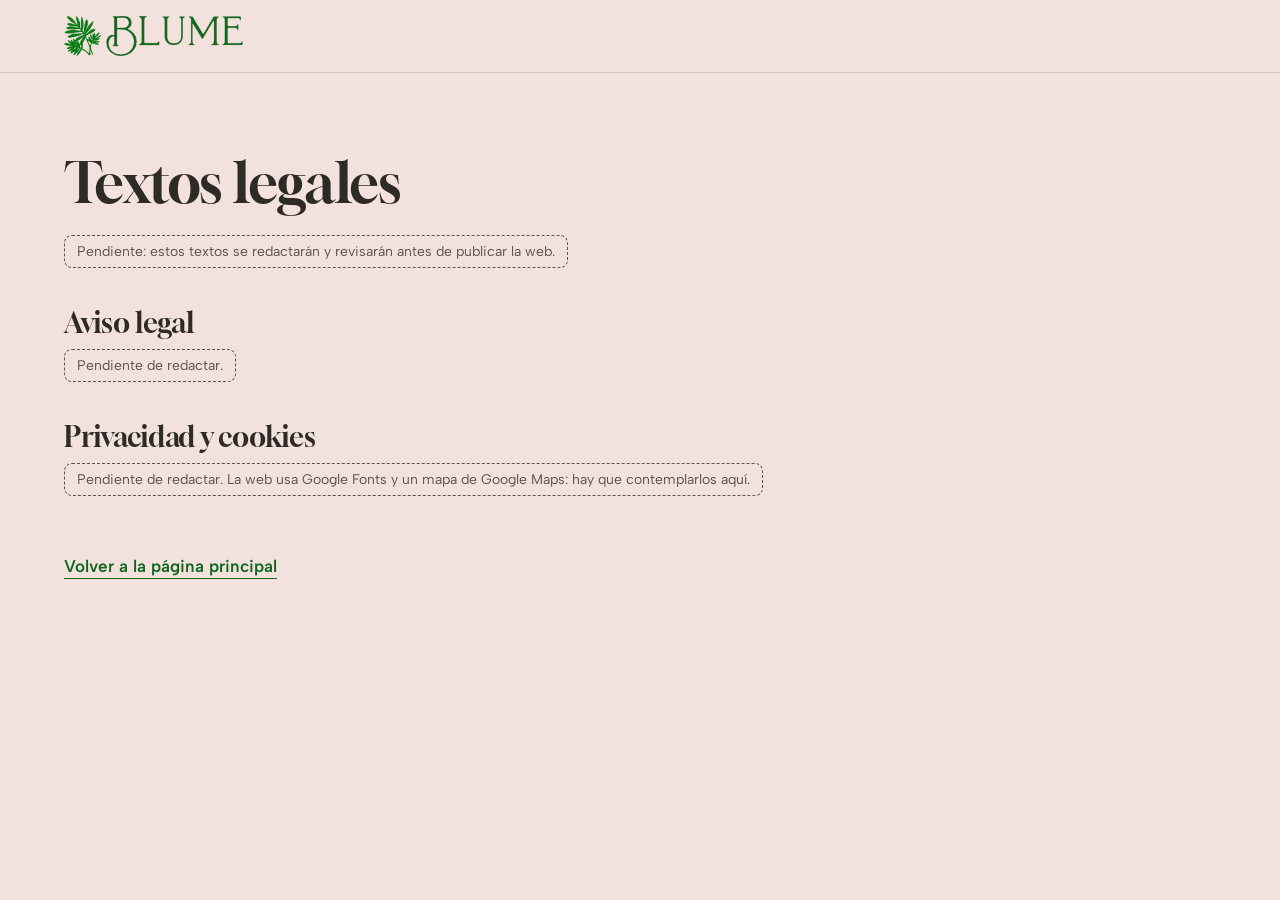
==== commit 6791dafe: "Criterio de color unificado: crema y rosa con el verde del logotipo Cuatro colores: fondos rosa y cr" ====
--- a/legal.html
+++ b/legal.html
@@ -5,7 +5,7 @@
   <meta name="viewport" content="width=device-width, initial-scale=1">
   <meta name="robots" content="noindex, nofollow">
   <title>Textos legales · Blume</title>
-  <meta name="theme-color" content="#f4d4cf">
+  <meta name="theme-color" content="#f2e1dc">
   <link rel="icon" type="image/png" href="imagenes/icono.png">
   <link rel="apple-touch-icon" href="imagenes/icono.png">
   <link rel="preconnect" href="https://fonts.googleapis.com">
--- a/styles.css
+++ b/styles.css
@@ -9,27 +9,28 @@
    6. Portada           12. Visor de fotos
                         13. Movimiento
    Mobile-first: estilos base para móvil y min-width para más ancho.
-   Identidad a dos colores: el verde del logotipo de Blume, en profundo,
-   y el rosa de las hortensias, alternados por bloques empezando en rosa.
-   Los botones toman el color contrario a su fondo. El logotipo es el real
-   (imagenes/logo*.webp). La maquetación de las secciones es la de la
-   primera versión de la demo.
+
+   Criterio de color (cuatro colores, nada más):
+   - rosa y crema: fondos, alternos y empezando en rosa;
+   - tinta: titulares y texto;
+   - el verde del logotipo de Blume (#106820): único acento, solo en
+     botones, enlaces, teléfono, palmeras e iconos. Nunca en bloques.
+   El logotipo es el real (imagenes/logo*.webp). La maquetación de las
+   secciones es la de la primera versión de la demo.
    ============================================================= */
 
 
 /* 1. Variables ------------------------------------------------ */
 
 :root {
-  --verde: #0b4a37;             /* verde del rótulo, en profundo */
-  --verde-hondo: #073426;       /* pie y visor */
-  --rosa: #f4d4cf;              /* hortensia rosada */
-  --rosa-claro: #fdeeea;        /* texto sobre verde */
-  --tinta: #0a2f24;             /* texto sobre rosa */
-  --tinta-suave: #3f5c51;
-  --salvia: #c9ddd4;            /* texto secundario sobre verde */
-  --linea-rosa: rgb(11 74 55 / .2);
-  --linea-verde: rgb(244 212 207 / .24);
-  --terracota: #9a3f22;         /* marcadores de dato pendiente */
+  --rosa: #f2e1dc;              /* rosa empolvado: cabecera, portada, galería y pie */
+  --crema: #f6f1e8;             /* crema: servicios y contacto */
+  --tinta: #2e2b26;             /* titulares y texto */
+  --tinta-suave: #5a544b;       /* texto secundario */
+  --verde: #106820;             /* el verde del logotipo: acento */
+  --verde-oscuro: #0b4f18;      /* el mismo verde, al pasar por encima */
+  --verde-linea: rgb(16 104 32 / .35);  /* contorno de los botones redondos */
+  --linea: rgb(46 43 38 / .15);         /* líneas finas */
   --foco: var(--verde);
 
   --f-titulo: "Gloock", Georgia, serif;
@@ -45,9 +46,6 @@
 @media (min-width: 600px) { :root { --margen: 1.75rem; } }
 @media (min-width: 768px) { :root { --cabecera: 4.5rem; } }
 @media (min-width: 1024px) { :root { --margen: 2.5rem; } }
-
-/* Bloques verdes: cambian el color del foco */
-.servicios, .contacto, .visor { --foco: var(--rosa); }
 
 
 /* 2. Base ----------------------------------------------------- */
@@ -75,6 +73,7 @@
 
 h1, h2, h3 {
   margin: 0;
+  color: var(--tinta);
   font-family: var(--f-titulo);
   font-weight: 400;
   line-height: 1.04;
@@ -121,19 +120,19 @@
   padding: .5rem 1rem;
   border-radius: 999px;
   background: var(--verde);
-  color: var(--rosa-claro);
+  color: var(--crema);
   font-weight: 600;
 }
 .saltar:focus { top: .5rem; }
 
-/* Antetítulo de cada sección, con la palmera del logotipo de Blume. La imagen
-   hace de máscara: toma el color del texto (verde sobre rosa, rosa sobre verde) */
+/* Antetítulo de cada sección: texto en tinta y la palmera del logotipo en
+   verde (la imagen hace de máscara y se rellena de verde) */
 .antetitulo {
   display: flex;
   align-items: center;
   gap: .5rem;
   margin-bottom: .9rem;
-  color: var(--verde);
+  color: var(--tinta);
   font-size: .875rem;
   font-weight: 600;
   line-height: 1.3;
@@ -143,12 +142,10 @@
   width: 1.5rem;
   height: 1.6rem;
   flex: none;
-  background: currentColor;
+  background: var(--verde);
   -webkit-mask: url("imagenes/logo-hoja.webp") center / contain no-repeat;
           mask: url("imagenes/logo-hoja.webp") center / contain no-repeat;
 }
-.servicios .antetitulo,
-.contacto .antetitulo { color: var(--rosa); }
 
 .solo-escritorio { display: none; }
 @media (min-width: 768px) {
@@ -162,7 +159,7 @@
   padding: .35rem .75rem;
   border: 1px dashed currentColor;
   border-radius: 8px;
-  color: var(--terracota);
+  color: var(--tinta-suave);
   font-size: .875rem;
   line-height: 1.4;
 }
@@ -184,12 +181,11 @@
   transition: background-color .25s, color .25s, border-color .25s, opacity .3s, visibility .3s;
 }
 
-/* La acción principal (llamar) va en verde relleno: la cabecera y la portada
-   son rosas */
+/* La acción principal (llamar): verde del logotipo relleno */
 .boton--principal,
-.boton--cabecera { background: var(--verde); color: var(--rosa-claro); }
+.boton--cabecera { background: var(--verde); color: var(--crema); }
 .boton--principal:hover,
-.boton--cabecera:hover { background: var(--verde-hondo); }
+.boton--cabecera:hover { background: var(--verde-oscuro); }
 
 .boton--cabecera {
   min-height: 2.75rem;
@@ -198,9 +194,9 @@
 }
 .boton--cabecera .icono { width: 1.1rem; height: 1.1rem; }
 
-/* Secundario (contacto, sobre verde): contorno rosa */
-.boton--secundario { border-color: var(--rosa); color: var(--rosa); }
-.boton--secundario:hover { background: var(--rosa); color: var(--verde); }
+/* Secundario: contorno verde */
+.boton--secundario { border-color: var(--verde); color: var(--verde); }
+.boton--secundario:hover { background: var(--verde); color: var(--crema); }
 
 /* Enlace de texto con flecha que avanza un poco al pasar por encima */
 .enlace-flecha {
@@ -208,6 +204,7 @@
   align-items: center;
   gap: .5rem;
   min-height: 2.75rem;
+  color: var(--verde);
   font-weight: 600;
   text-decoration: underline;
   text-decoration-thickness: 1px;
@@ -216,21 +213,21 @@
 .enlace-flecha .icono { transition: transform .3s var(--curva); }
 .enlace-flecha:hover .icono { transform: translateX(4px); }
 
-/* Botones redondos de flecha (galería, sobre rosa) */
+/* Botones redondos de flecha (galería) */
 .boton-icono {
   display: inline-grid;
   place-items: center;
   width: 3rem;
   height: 3rem;
   padding: 0;
-  border: 1.5px solid var(--linea-rosa);
+  border: 1.5px solid var(--verde-linea);
   border-radius: 50%;
   background: transparent;
   color: var(--verde);
   cursor: pointer;
   transition: border-color .25s, background-color .25s, color .25s, opacity .25s;
 }
-.boton-icono:hover:not([aria-disabled="true"]) { border-color: var(--verde); background: var(--verde); color: var(--rosa); }
+.boton-icono:hover:not([aria-disabled="true"]) { border-color: var(--verde); background: var(--verde); color: var(--crema); }
 .boton-icono[aria-disabled="true"] { opacity: .35; cursor: default; }
 
 
@@ -242,7 +239,7 @@
   z-index: 50;
   background: var(--rosa);
   color: var(--tinta);
-  border-bottom: 1px solid var(--linea-rosa);
+  border-bottom: 1px solid var(--linea);
 }
 
 .cabecera__interior {
@@ -296,7 +293,7 @@
 
 /* 6. Portada: el escaparate de noche --------------------------- */
 
-.portada { background: var(--rosa); color: var(--tinta); }
+.portada { background: var(--rosa); }
 
 .portada__interior {
   display: grid;
@@ -318,7 +315,6 @@
 
 .portada h1 {
   max-width: 14ch;
-  color: var(--verde);
   font-size: clamp(2.5rem, 1.6rem + 3.4vw, 4.25rem);
   line-height: 1.02;
 }
@@ -337,7 +333,6 @@
   gap: .75rem 1.5rem;
   margin-top: 1.75rem;
 }
-.portada .enlace-flecha { color: var(--verde); }
 
 /* Tableta: foto a lo ancho pero recortada en alto */
 @media (min-width: 600px) and (max-width: 959px) {
@@ -363,20 +358,17 @@
 
 /* 7. Secciones comunes ---------------------------------------- */
 
-/* Bloques, empezando en rosa: rosa (portada) · verde (servicios) ·
-   rosa (galería) · verde (contacto) · rosa (pie). Nunca dos iguales seguidos. */
+/* Fondos, empezando en rosa: rosa (portada) · crema (servicios) ·
+   rosa (galería) · crema (contacto) · rosa (pie). Nunca dos iguales seguidos. */
 .seccion { padding-block: 3.5rem; }
-.servicios, .contacto { background: var(--verde); color: var(--rosa-claro); }
-.galeria { background: var(--rosa); color: var(--tinta); }
+.servicios, .contacto { background: var(--crema); }
+.galeria { background: var(--rosa); }
 
 .seccion__cabeza { margin-bottom: 2rem; }
 .seccion h2 {
   max-width: 18ch;
-  color: var(--verde);
   font-size: clamp(2.25rem, 1.6rem + 2.6vw, 3.5rem);
 }
-.servicios h2,
-.contacto h2 { color: var(--rosa); }
 
 @media (min-width: 768px) {
   .seccion { padding-block: 5rem; }
@@ -399,8 +391,8 @@
 .servicio__foto--seca { object-position: 50% 60%; }
 .servicio__foto--ramos { object-position: 50% 22%; }
 
-.servicio h3 { margin-bottom: .45rem; color: var(--rosa); font-size: 1.75rem; }
-.servicio p { max-width: 30rem; color: var(--salvia); }
+.servicio h3 { margin-bottom: .45rem; font-size: 1.75rem; }
+.servicio p { max-width: 30rem; color: var(--tinta-suave); }
 
 @media (min-width: 700px) {
   .servicios__lista { grid-template-columns: repeat(3, minmax(0, 1fr)); gap: 1.5rem; }
@@ -416,15 +408,15 @@
   gap: 1.5rem;
   margin-top: 3rem;
   padding-top: 2.25rem;
-  border-top: 1px solid var(--linea-verde);
-}
-.entrega__titulo { color: var(--rosa); font-size: 1.75rem; }
+  border-top: 1px solid var(--linea);
+}
+.entrega__titulo { font-size: 1.75rem; }
 .entrega__opciones { display: grid; gap: 1.25rem; }
-.entrega__opciones li { display: flex; align-items: flex-start; gap: .9rem; color: var(--salvia); line-height: 1.45; }
-.entrega__opciones strong { display: block; color: var(--rosa-claro); font-weight: 600; }
-.entrega__icono { width: 2rem; height: 2rem; flex: none; color: var(--rosa); }
+.entrega__opciones li { display: flex; align-items: flex-start; gap: .9rem; color: var(--tinta-suave); line-height: 1.45; }
+.entrega__opciones strong { display: block; color: var(--tinta); font-weight: 600; }
+.entrega__icono { width: 2rem; height: 2rem; flex: none; color: var(--verde); }
 .entrega__nota a {
-  color: var(--rosa);
+  color: var(--verde);
   font-weight: 600;
   text-decoration-thickness: 1px;
   text-underline-offset: .25em;
@@ -494,7 +486,7 @@
   height: 2px;
   margin-top: 1rem;
   border-radius: 2px;
-  background: var(--linea-rosa);
+  background: var(--linea);
   overflow: hidden;
 }
 .galeria__progreso[hidden] { display: none; }
@@ -520,7 +512,7 @@
 .datos { display: grid; gap: 1.5rem; margin: 0 0 2.5rem; }
 .datos dt {
   margin-bottom: .2rem;
-  color: var(--salvia);
+  color: var(--tinta-suave);
   font-size: .875rem;
   font-weight: 600;
 }
@@ -530,7 +522,7 @@
   display: inline-flex;
   align-items: center;
   min-height: 2.75rem;
-  color: var(--rosa);
+  color: var(--verde);
   font-family: var(--f-titulo);
   font-size: clamp(2.25rem, 1.9rem + 1.6vw, 3rem);
   line-height: 1;
@@ -538,24 +530,24 @@
   text-decoration-thickness: 2px;
   text-underline-offset: .15em;
 }
-.datos__telefono:hover { text-decoration-thickness: 3px; }
+.datos__telefono:hover { color: var(--verde-oscuro); }
 
 address { margin-bottom: 1rem; font-style: normal; }
 
-.horario__titulo { margin-bottom: .6rem; color: var(--rosa); font-size: 1.75rem; }
+.horario__titulo { margin-bottom: .6rem; font-size: 1.75rem; }
 
 .horario { width: 100%; border-collapse: collapse; font-variant-numeric: tabular-nums; }
 .horario th,
 .horario td {
   padding: .8rem 0;
-  border-bottom: 1px solid var(--linea-verde);
+  border-bottom: 1px solid var(--linea);
   font-weight: 400;
   text-align: left;
   vertical-align: top;
 }
 .horario tr:first-child th,
-.horario tr:first-child td { border-top: 1px solid var(--linea-verde); }
-.horario td { padding-left: 1rem; text-align: right; color: var(--salvia); }
+.horario tr:first-child td { border-top: 1px solid var(--linea); }
+.horario td { padding-left: 1rem; text-align: right; color: var(--tinta-suave); }
 
 /* En móvil estrecho, cada tramo del horario en su línea */
 .horario__tramo { display: block; }
@@ -569,14 +561,14 @@
 
 /* El día de hoy (lo marca main.js con la hora de Errenteria) */
 .horario .es-hoy th { font-weight: 600; }
-.horario .es-hoy td { color: var(--rosa-claro); }
+.horario .es-hoy td { color: var(--tinta); }
 .horario__hoy {
   display: inline-block;
   margin-left: .55rem;
   padding: .05rem .55rem;
   border-radius: 999px;
-  background: var(--rosa);
-  color: var(--verde);
+  background: var(--verde);
+  color: var(--crema);
   font-size: .75rem;
   font-weight: 600;
   vertical-align: .1em;
@@ -588,7 +580,7 @@
   height: 20rem;
   border: 0;
   border-radius: var(--radio);
-  background: var(--verde-hondo);   /* mientras carga el mapa */
+  background: var(--rosa);   /* mientras carga el mapa */
 }
 
 @media (min-width: 900px) {
@@ -605,24 +597,34 @@
   color: var(--tinta-suave);
   font-size: .9375rem;
 }
-.pie__interior { display: grid; gap: 1.5rem; justify-items: start; }
+/* Móvil y tableta: una columna, todo centrado */
+.pie__interior { display: grid; gap: 1.25rem; justify-items: center; text-align: center; }
 
 /* Logotipo completo de Blume */
 .pie__logo { width: 10.5rem; height: auto; }
 
 .pie a { color: var(--verde); text-decoration-thickness: 1px; text-underline-offset: .3em; }
 .pie__datos a { display: inline-flex; align-items: center; min-height: 2.75rem; }
-.pie__legal { display: flex; flex-wrap: wrap; gap: 0 1.75rem; }
+.pie__legal { display: flex; flex-wrap: wrap; justify-content: center; gap: 0 1.75rem; }
 .pie__legal a { display: inline-flex; align-items: center; min-height: 2.75rem; }
 
+/* Escritorio: logotipo a la izquierda, datos en el centro y legales a la derecha */
 @media (min-width: 1024px) {
-  .pie__interior { grid-template-columns: auto minmax(0, 1fr) auto; align-items: center; column-gap: 4rem; }
+  .pie__interior {
+    grid-template-columns: minmax(0, 1fr) auto minmax(0, 1fr);
+    align-items: center;
+    justify-items: stretch;
+    column-gap: 4rem;
+    text-align: left;
+  }
+  .pie__logo { justify-self: start; }
   .pie__datos { justify-self: center; text-align: center; }
+  .pie__legal { justify-self: end; justify-content: flex-end; }
 }
 
 /* Página de textos legales (pendiente) */
 .legal { background: var(--rosa); }
-.legal h1 { margin-bottom: 1.5rem; color: var(--verde); font-size: clamp(2.25rem, 1.6rem + 2.6vw, 3.5rem); }
+.legal h1 { margin-bottom: 1.5rem; font-size: clamp(2.25rem, 1.6rem + 2.6vw, 3.5rem); }
 .legal .pendiente { display: inline-block; }
 .legal__bloque { margin-top: 2.5rem; }
 .legal__bloque h2 { margin-bottom: .75rem; font-size: 1.75rem; }
@@ -640,8 +642,8 @@
   padding: 0;
   border: 0;
   overflow: hidden;
-  background: var(--verde-hondo);
-  color: var(--rosa-claro);
+  background: var(--crema);
+  color: var(--tinta);
 }
 .visor::backdrop { background: transparent; }
 
@@ -677,7 +679,7 @@
 
 .visor__pie {
   max-width: 40rem;
-  color: var(--salvia);
+  color: var(--tinta-suave);
   font-size: .9375rem;
   line-height: 1.45;
   text-align: center;
@@ -685,7 +687,7 @@
 .visor__cuenta {
   display: block;
   margin-top: .3rem;
-  color: var(--rosa);
+  color: var(--tinta);
   font-size: .8125rem;
   font-weight: 600;
   font-variant-numeric: tabular-nums;
@@ -698,14 +700,14 @@
   width: 3rem;
   height: 3rem;
   padding: 0;
-  border: 1.5px solid var(--linea-verde);
+  border: 1.5px solid var(--verde-linea);
   border-radius: 50%;
-  background: var(--verde-hondo);
-  color: var(--rosa);
+  background: var(--crema);
+  color: var(--verde);
   cursor: pointer;
   transition: background-color .2s, color .2s, border-color .2s;
 }
-.visor__boton:hover { border-color: var(--rosa); background: var(--rosa); color: var(--verde); }
+.visor__boton:hover { border-color: var(--verde); background: var(--verde); color: var(--crema); }
 .visor__cerrar { top: .75rem; right: var(--margen); }
 .visor__nav { bottom: 1.25rem; }
 .visor__nav--anterior { left: var(--margen); }
